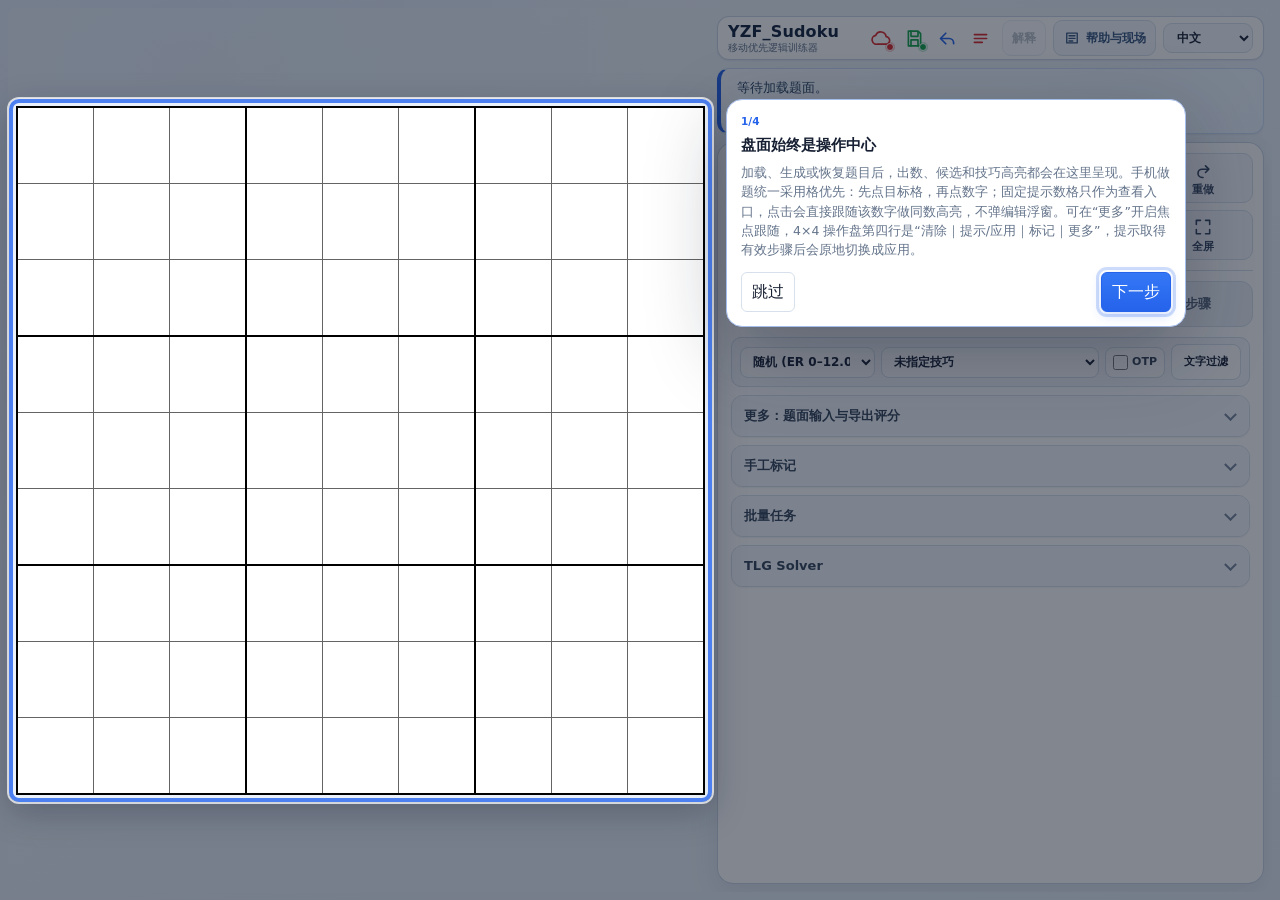
==== index.html @ 254988a4 "Fix bug in multi-fish." ====
<!--
  Copyright (c) 2019-2026 YZF Sudoku and its developers. All rights reserved.
  Contact: 63160007@qq.com. Full notice: COPYRIGHT.md.
  维护说明（简体中文）
  职责：前端页面结构。
  数据流：定义主界面、弹窗和控件 DOM；元素 id 被 app.js 直接引用，重命名必须同步。
  修改时注意：
  - 本文件只应在明确理解数据流后修改；注释描述的是设计意图和维护约束。
  - 重构时须保持既有求解结果、技巧优先级、前后端字段或测试基线不变。
  - 主线程代码要避免长时间同步计算；耗时工作优先留在 Worker/WASM。
  - 涉及移动端指针事件时同时检查鼠标、触摸、长按抑制和浏览器返回行为。
-->
<!DOCTYPE html>
<html lang="zh-CN">
<head>
  <meta charset="UTF-8" />
  <meta name="author" content="YZF Sudoku 及其开发者" />
  <meta name="copyright" content="© 2019–2026 YZF Sudoku 及其开发者。保留所有权利。" />
  <meta name="contact" content="63160007@qq.com" />
  <link rel="license" href="./COPYRIGHT.md" />
  <meta name="viewport" content="width=device-width, initial-scale=1.0, viewport-fit=cover" />
  <meta name="color-scheme" content="light dark" />
  <meta id="themeColorMeta" name="theme-color" content="#eef2f7" />
  <meta name="mobile-web-app-capable" content="yes" />
  <meta name="apple-mobile-web-app-capable" content="yes" />
  <meta name="apple-mobile-web-app-status-bar-style" content="default" />
  <meta name="apple-mobile-web-app-title" content="YZF Sudoku" />
  <script>
    (() => {
      const allowed = new Set(["system", "light", "dark", "contrast"]);
      let appearance = "system";
      try { appearance = localStorage.getItem("yzf_ui_appearance_v1") || "system"; } catch {}
      document.documentElement.dataset.yzfTheme = allowed.has(appearance) ? appearance : "system";
    })();
  </script>
  <link rel="manifest" href="./app.webmanifest" />
  <link rel="icon" type="image/png" sizes="192x192" href="./icons/icon-192.png" />
  <link rel="apple-touch-icon" href="./icons/apple-touch-icon.png" />
  <title>YZF_Sudoku</title>
  <style>
    :root {
      color-scheme: light dark;
      --border: #d9dde3;
      --muted: #687386;
      --panel: #f7f8fa;
      --ink: #1d2430;
      --accent: #1466cc;
      --place: #0b7a4b;
      --delete: #b42318;
    }
    * { box-sizing: border-box; }
    html,
    body {
      width: 100%;
      overflow-x: hidden;
    }
    html {
      min-height: 100%;
      background-color: #eef2f7;
      color-scheme: light dark;
    }
    body {
      min-height: 100vh;
      min-height: 100dvh;
      margin: 0;
      padding: 0;
      color: var(--ink);
      font-family: system-ui, -apple-system, BlinkMacSystemFont, "Segoe UI", sans-serif;
      line-height: 1.5;
      background-color: #eef2f7;
    }
    .app-shell {
      width: 100%;
      max-width: 980px;
      margin: 0 auto;
      padding: 6px;
    }
    .topbar {
      display: flex;
      align-items: center;
      justify-content: flex-end;
      gap: 8px;
      padding: 0 0 4px;
    }
    .topbar label {
      display: inline-flex;
      align-items: center;
      margin: 0;
    }
    .topbar select {
      min-height: 30px;
      margin: 0;
      padding: 4px 9px;
      line-height: 1.2;
      vertical-align: middle;
    }
    .brand {
      display: flex;
      flex-direction: row;
      align-items: center;
      justify-content: flex-end;
      gap: 0;
      min-width: 0;
      margin-right: auto;
    }
    .brand-title {
      font-size: 15px;
      font-weight: 750;
      letter-spacing: 0;
      line-height: 1.1;
      white-space: nowrap;
    }
    .brand-subtitle {
      display: none;
    }

    .app-status-cluster {
      display: inline-flex;
      align-items: center;
      justify-content: flex-end;
      gap: 3px;
      min-width: 0;
      flex: 0 0 auto;
    }
    .app-status-button,
    .app-status-back-control {
      --status-color: #64748b;
      position: relative;
      display: inline-grid;
      place-items: center;
      width: 30px;
      height: 30px;
      min-width: 30px;
      min-height: 30px;
      margin: 0;
      padding: 4px;
      border: 1px solid transparent;
      border-radius: 9px;
      background: transparent;
      color: var(--status-color);
      cursor: pointer;
      touch-action: manipulation;
    }
    .app-status-button:hover,
    .app-status-button:focus-visible,
    .app-status-back-control:hover,
    .app-status-back-control:focus-visible {
      border-color: color-mix(in srgb, var(--status-color) 38%, #cbd5e1);
      background: color-mix(in srgb, var(--status-color) 10%, #fff);
      color: var(--status-color);
      outline: none;
    }
    .app-status-button[hidden] { display: none !important; }
    .app-status-button svg,
    .app-status-back-control svg {
      width: 21px;
      height: 21px;
      fill: none;
      stroke: currentColor;
      stroke-width: 1.9;
      stroke-linecap: round;
      stroke-linejoin: round;
      pointer-events: none;
    }
    .app-status-button[data-tone="ok"], .app-status-back-control[data-tone="ok"] { --status-color: #16a34a; }
    .app-status-button[data-tone="working"], .app-status-back-control[data-tone="working"] { --status-color: #1976d2; }
    .app-status-button[data-tone="warn"], .app-status-back-control[data-tone="warn"] { --status-color: #d97706; }
    .app-status-button[data-tone="error"], .app-status-back-control[data-tone="error"] { --status-color: #dc2626; }
    .app-status-button[data-tone="update"], .app-status-back-control[data-tone="update"] { --status-color: #9333ea; }
    .app-status-button[data-tone="info"], .app-status-back-control[data-tone="info"] { --status-color: #2563eb; }
    .app-status-dot {
      position: absolute;
      right: 1px;
      bottom: 1px;
      width: 8px;
      height: 8px;
      border: 1.5px solid #fff;
      border-radius: 999px;
      background: var(--status-color);
      box-shadow: 0 0 0 1px color-mix(in srgb, var(--status-color) 28%, transparent);
      pointer-events: none;
    }
    .app-status-button[data-tone="working"] .app-status-dot {
      width: 9px;
      height: 9px;
      border: 2px solid color-mix(in srgb, var(--status-color) 24%, #fff);
      border-top-color: var(--status-color);
      background: #fff;
      animation: yzf-status-spin .85s linear infinite;
    }
    .app-status-button[data-state="unsupported"] .app-status-dot,
    .app-status-button[data-state="leaveApp"] .app-status-dot { opacity: .42; }
    .app-status-badge {
      position: absolute;
      right: -2px;
      top: -3px;
      min-width: 14px;
      height: 14px;
      padding: 0 3px;
      display: grid;
      place-items: center;
      border: 1px solid #fff;
      border-radius: 999px;
      background: var(--status-color);
      color: #fff;
      font-size: 8px;
      font-weight: 850;
      line-height: 1;
      pointer-events: none;
    }
    .app-status-badge:empty { display: none; }
    @keyframes yzf-status-spin { to { transform: rotate(360deg); } }
    .app-status-toast {
      position: fixed;
      z-index: 20050;
      left: 50%;
      bottom: max(12px, env(safe-area-inset-bottom));
      max-width: min(92vw, 620px);
      transform: translate(-50%, 14px);
      padding: 9px 13px;
      border: 1px solid color-mix(in srgb, var(--toast-color, #2563eb) 42%, #cbd5e1);
      border-radius: 999px;
      background: rgba(255,255,255,.97);
      color: #1e293b;
      box-shadow: 0 8px 28px rgba(15,23,42,.18);
      font-size: 12px;
      font-weight: 700;
      line-height: 1.3;
      opacity: 0;
      pointer-events: none;
      transition: opacity .16s ease, transform .16s ease;
    }
    .app-status-toast[data-visible="true"] {
      opacity: 1;
      transform: translate(-50%, 0);
    }
    .app-status-toast[data-tone="ok"] { --toast-color: #16a34a; }
    .app-status-toast[data-tone="warn"] { --toast-color: #d97706; }
    .app-status-toast[data-tone="error"] { --toast-color: #dc2626; }
    .app-status-toast[data-tone="update"] { --toast-color: #9333ea; }
    .app-status-toast[data-tone="working"] { --toast-color: #1976d2; }
    .app-status-visually-hidden {
      position: absolute !important;
      width: 1px !important;
      height: 1px !important;
      padding: 0 !important;
      margin: -1px !important;
      overflow: hidden !important;
      clip: rect(0,0,0,0) !important;
      white-space: nowrap !important;
      border: 0 !important;
    }

    .card {
      border: 1px solid var(--border);
      border-radius: 8px;
      background: #fff;
      box-shadow: 0 8px 24px rgba(15, 23, 42, 0.08);
    }
    textarea {
      width: 100%;
      height: 72px;
      padding: 10px;
      border: 1px solid var(--border);
      border-radius: 6px;
      font-family: ui-monospace, SFMono-Regular, Consolas, monospace;
    }
    button {
      margin-right: 8px;
      margin-top: 8px;
      padding: 7px 10px;
      border: 1px solid var(--border);
      border-radius: 6px;
      background: #fff;
      color: var(--ink);
      cursor: pointer;
    }
    button:hover { border-color: var(--accent); color: var(--accent); }
    button.primary {
      border-color: var(--accent);
      background: var(--accent);
      color: #fff;
    }
    button.primary:hover { color: #fff; }
    button.compact {
      min-height: 36px;
      margin: 0;
      padding: 7px 9px;
    }
    select {
      margin-top: 0;
      padding: 7px 10px;
      border: 1px solid var(--border);
      border-radius: 6px;
      background: #fff;
      color: var(--ink);
    }
    pre {
      max-height: 180px;
      margin: 12px 0 0;
      padding: 12px;
      overflow: auto;
      border: 1px solid var(--border);
      border-radius: 6px;
      background: var(--panel);
    }
    .json-treeview {
      margin-top: 12px;
      border: 1px solid var(--border);
      border-radius: 6px;
      background: #fff;
      overflow: auto;
      font-family: ui-monospace, SFMono-Regular, Consolas, monospace;
      font-size: 13px;
      max-height: 620px;
    }
    .json-treeview ul {
      position: relative;
      margin: 0;
      padding-left: 22px;
      list-style: none;
    }
    .json-treeview > ul {
      padding: 6px 0 6px 8px;
    }
    .json-treeview ul ul::before {
      content: "";
      position: absolute;
      top: 0;
      bottom: 8px;
      left: 10px;
      border-left: 1px dotted #aeb7c4;
    }
    .json-treeview li {
      position: relative;
      margin: 0;
      padding: 0;
    }
    .json-treeview li::before {
      content: "";
      position: absolute;
      top: 13px;
      left: -12px;
      width: 12px;
      border-top: 1px dotted #aeb7c4;
    }
    .json-treeview > ul > li::before {
      display: none;
    }
    .tree-row {
      display: inline-flex;
      align-items: center;
      min-width: 100%;
      min-height: 26px;
      padding: 2px 8px 2px 0;
      white-space: nowrap;
      cursor: default;
    }
    .tree-row:hover,
    .tree-row.selected {
      background: #eaf3ff;
      outline: 1px solid #b7d8ff;
      outline-offset: -1px;
    }
    .tree-row.step-difficulty-1 { background: rgb(255, 255, 255); }
    .tree-row.step-difficulty-2 { background: rgb(100, 255, 100); }
    .tree-row.step-difficulty-3 { background: rgb(255, 255, 100); }
    .tree-row.step-difficulty-4 { background: rgb(255, 150, 80); }
    .tree-row.step-difficulty-5 { background: rgb(255, 100, 100); }
    .tree-row.step-row:hover {
      filter: brightness(0.96);
      outline: 1px solid #475569;
      outline-offset: -1px;
    }
    .tree-row.step-row.selected {
      position: relative;
      filter: brightness(0.90) saturate(1.12);
      outline: 3px solid #0f172a;
      outline-offset: -3px;
      box-shadow: inset 6px 0 0 #0f172a, 0 0 0 2px rgba(255,255,255,0.92);
      font-weight: 800;
      z-index: 2;
    }
    .tree-row.branchable-step-row {
      cursor: context-menu;
    }
    .branch-panel {
      margin: 0 0 8px;
      padding: 8px 10px;
      border: 1px solid #bfdbfe;
      border-radius: 8px;
      background: #eff6ff;
      color: #1e3a8a;
      font-size: 13px;
    }
    .branch-panel.hidden {
      display: none;
    }
    .branch-panel-title {
      font-weight: 700;
      margin-bottom: 4px;
    }
    .branch-panel-detail {
      overflow-wrap: anywhere;
      line-height: 1.45;
    }
    .branch-panel-delta {
      margin-top: 4px;
      font-weight: 700;
      line-height: 1.45;
    }
    .branch-panel-delta.better {
      color: #047857;
    }
    .branch-panel-delta.worse {
      color: #b45309;
    }
    .branch-panel-delta.neutral {
      color: #334155;
    }
    .branch-panel-change {
      margin-top: 2px;
      color: #475569;
      line-height: 1.45;
      overflow-wrap: anywhere;
    }
    .branch-panel-actions {
      margin-top: 6px;
      display: flex;
      gap: 6px;
      flex-wrap: wrap;
    }

    .all-steps-filter {
      display: grid;
      grid-template-columns: minmax(140px, 1.4fr) minmax(100px, 1fr) minmax(100px, 1fr) auto auto;
      gap: 6px;
      align-items: center;
      margin: 0 0 8px;
      padding: 8px;
      border: 1px solid var(--border);
      border-radius: 8px;
      background: #f8fafc;
      font-size: 12px;
    }
    .all-steps-filter input,
    .all-steps-filter select {
      width: 100%;
      min-width: 0;
      height: 30px;
      margin: 0;
      padding: 4px 7px;
      font-size: 12px;
    }
    .all-steps-filter label {
      display: inline-flex;
      align-items: center;
      gap: 4px;
      white-space: nowrap;
      color: var(--muted);
      user-select: none;
    }
    .all-steps-filter input[type="checkbox"] {
      width: auto;
      height: auto;
      margin: 0;
      padding: 0;
    }
    .all-steps-filter button {
      height: 30px;
      margin: 0;
      padding: 4px 8px;
      font-size: 12px;
    }
    .all-steps-filter-status {
      grid-column: 1 / -1;
      color: var(--muted);
      overflow-wrap: anywhere;
    }

    @media (max-width: 720px) {
      .all-steps-filter {
        grid-template-columns: 1fr 1fr;
      }
      .all-steps-filter input[type="search"] {
        grid-column: 1 / -1;
      }
    }

    .tree-toggle {
      width: 15px;
      height: 15px;
      margin-right: 4px;
      padding: 0;
      border: 1px solid #8793a3;
      border-radius: 0;
      background: #fff;
      color: #1f2937;
      font: 12px/13px ui-monospace, SFMono-Regular, Consolas, monospace;
      text-align: center;
      cursor: pointer;
      flex: 0 0 15px;
    }
    .tree-toggle.empty {
      border-color: transparent;
      background: transparent;
      cursor: default;
    }
    .tree-key {
      color: #183b69;
      margin-right: 6px;
    }
    .tree-colon {
      color: var(--muted);
      margin-right: 6px;
    }
    .tree-value {
      color: #162033;
    }
    .tree-type {
      color: var(--muted);
      margin-left: 8px;
    }
    .tree-value.string { color: #9a3412; }
    .tree-value.number { color: #075985; }
    .tree-value.boolean { color: #6d28d9; }
    .tree-value.null { color: #7f1d1d; }
    .tree-value.collection { color: #475569; }
    .hidden {
      display: none;
    }
    .ocr-import-actions {
      display: flex;
      flex-wrap: wrap;
      gap: 8px;
      align-items: center;
      margin: 8px 0;
    }
    .ocr-import-actions button,
    .ocr-import-actions select,
    .ocr-file-button {
      display: inline-flex;
      align-items: center;
      justify-content: center;
      min-height: 36px;
      margin: 0;
      padding: 7px 10px;
      border: 1px solid var(--border);
      border-radius: 6px;
      background: #fff;
      color: var(--ink);
      font: inherit;
      font-size: 14px;
      line-height: 1.2;
      vertical-align: middle;
    }
    .ocr-import-actions select {
      min-width: 132px;
      cursor: pointer;
    }
    .ocr-file-button {
      position: relative;
      overflow: hidden;
      cursor: pointer;
      user-select: none;
    }
    .ocr-file-button:hover, .ocr-file-button:focus {
      border-color: var(--accent);
      color: var(--accent);
      outline: none;
    }
    .ocr-toggle-chip {
      display: inline-flex;
      align-items: center;
      justify-content: center;
      gap: 6px;
      min-height: 36px;
      margin: 0;
      padding: 7px 10px;
      border: 1px solid var(--border);
      border-radius: 6px;
      background: #fff;
      color: var(--ink);
      font: inherit;
      font-size: 14px;
      line-height: 1.2;
      cursor: pointer;
      user-select: none;
      vertical-align: middle;
      white-space: nowrap;
    }
    .ocr-toggle-chip:hover,
    .ocr-toggle-chip:focus-within {
      border-color: var(--accent);
      color: var(--accent);
      outline: none;
    }
    .ocr-toggle-chip input {
      margin: 0;
      inline-size: 14px;
      block-size: 14px;
      accent-color: #2563eb;
    }
.ocr-native-file-input {
      position: absolute;
      inset: 0;
      width: 100%;
      height: 100%;
      opacity: 0;
      cursor: pointer;
      pointer-events: auto;
      font-size: 64px;
    }
    .ocr-camera-action {
      display: none;
    }
    @media (pointer: coarse) {
      .ocr-camera-action {
        display: inline-flex;
      }
    }

    .workspace {
      width: 100%;
      max-width: min(100vw, 720px);
      margin: 0 auto;
    }
    .board-wrap {
      width: 100%;
      padding: 6px;
    }
    .board-meta {
      min-height: 20px;
      margin: 0 0 4px;
      color: var(--muted);
      font-size: 14px;
    }
    .board-stage {
      position: relative;
      width: var(--yzf-board-size, min(100%, 700px));
      height: var(--yzf-board-size, min(100%, 700px));
      max-width: 100%;
      margin: 0 auto;
      aspect-ratio: 1 / 1;
      flex: 0 0 auto;
      contain: layout size style paint;
      overflow: visible;
    }
    .sudoku-board {
      display: grid;
      grid-template-columns: repeat(9, minmax(0, 1fr));
      grid-template-rows: repeat(9, minmax(0, 1fr));
      width: 100%;
      max-width: none;
      height: 100%;
      margin: 0;
      aspect-ratio: auto;
      border: 2px solid #111827;
      background: #111827;
      gap: 0;
      position: relative;
      z-index: 2;
    }
    .yzf-underlay {
      position: absolute;
      inset: 0;
      width: 100%;
      height: 100%;
      pointer-events: none;
      overflow: visible;
      z-index: 1;
    }
    .yzf-overlay {
      position: absolute;
      inset: 0;
      width: 100%;
      height: 100%;
      pointer-events: none;
      overflow: visible;
      z-index: 3;
    }
    .yzf-debug-panel {
      margin-top: 8px;
      padding: 8px;
      border: 1px solid var(--border);
      border-radius: 6px;
      background: #fffaf2;
    }

    .tlg-solver-panel {
      margin-top: 8px;
      padding: 8px;
      border: 1px solid var(--border);
      border-radius: 6px;
      background: #f8fbff;
    }
    .tlg-solver-panel summary {
      cursor: pointer;
      font-size: 13px;
      font-weight: 800;
      color: #0f3d7a;
      user-select: none;
    }
    .tlg-solver-grid {
      display: grid;
      grid-template-columns: repeat(2, minmax(0, 1fr));
      gap: 6px 8px;
      margin-top: 8px;
      font-size: 12px;
      color: #274161;
    }
    .tlg-solver-grid label {
      display: flex;
      align-items: center;
      gap: 6px;
      min-width: 0;
    }
    .tlg-solver-grid select,
    .tlg-solver-grid input[type="number"] {
      min-width: 0;
      max-width: 100%;
    }
    .tlg-solver-controls {
      display: flex;
      flex-wrap: wrap;
      gap: 6px;
      margin-top: 8px;
    }
    .tlg-solver-controls button {
      margin: 0;
    }
    .tlg-solver-status {
      min-height: 22px;
      margin-top: 8px;
      padding: 6px 8px;
      border-left: 4px solid #1466cc;
      background: #eff6ff;
      color: #1e3a5f;
      font-size: 12px;
      line-height: 1.4;
      white-space: normal;
      word-break: break-word;
    }
    .tlg-solver-status[data-tone="error"] {
      border-left-color: #b42318;
      background: #fef3f2;
      color: #7a271a;
    }
    .tlg-solver-status[data-tone="ok"] {
      border-left-color: #0b7a4b;
      background: #ecfdf3;
      color: #106548;
    }
    .tlg-solver-solution-panel {
      margin-top: 8px;
      padding: 8px 10px;
      border: 1px solid rgba(11, 122, 75, 0.22);
      border-radius: 6px;
      background: #f7fff9;
      color: #173a2b;
    }
    .tlg-solver-solution-title {
      margin-bottom: 5px;
      color: #0b6b43;
      font-size: 12px;
      font-weight: 800;
    }
    .tlg-solver-solution {
      margin: 0;
      overflow-x: auto;
      color: #172b22;
      font-family: ui-monospace, SFMono-Regular, Menlo, Consolas, monospace;
      font-size: 12px;
      line-height: 1.55;
      white-space: pre-wrap;
      word-break: normal;
    }
    .tlg-solver-state-panel {
      margin-top: 8px;
      padding: 7px 8px;
      border: 1px solid rgba(15, 61, 122, 0.14);
      border-radius: 6px;
      background: #ffffff;
      color: #243b55;
      font-size: 12px;
    }
    .tlg-solver-state-title {
      font-weight: 800;
      margin-bottom: 5px;
      color: #0f3d7a;
    }
    .tlg-solver-state-group {
      margin-top: 5px;
    }
    .tlg-solver-state-group-title {
      font-weight: 700;
      margin-bottom: 3px;
    }
    .tlg-solver-state-items {
      display: flex;
      flex-wrap: wrap;
      gap: 4px;
      margin: 0;
      padding: 0;
      list-style: none;
    }
    .tlg-solver-chip {
      display: inline-flex;
      align-items: center;
      gap: 4px;
      padding: 2px 6px;
      border: 1px solid rgba(20, 102, 204, 0.2);
      border-radius: 999px;
      background: #eff6ff;
      color: #183b63;
      line-height: 1.2;
    }
    .tlg-solver-chip button {
      min-width: 0;
      margin: 0;
      padding: 0 3px;
      border: 0;
      background: transparent;
      color: #7a271a;
      font-weight: 900;
      cursor: pointer;
    }
    .tlg-solver-debug {
      margin-top: 8px;
      border-top: 1px solid rgba(15, 61, 122, 0.12);
      padding-top: 6px;
    }
    .tlg-solver-debug summary {
      font-size: 12px;
      font-weight: 700;
    }
    .tlg-solver-textarea {
      width: 100%;
      min-height: 76px;
      margin-top: 6px;
      resize: vertical;
      font-family: ui-monospace, SFMono-Regular, Menlo, Consolas, monospace;
      font-size: 12px;
    }
    .tlg-solver-json {
      max-height: 160px;
      margin-top: 8px;
      padding: 8px;
      overflow: auto;
      border: 1px solid var(--border);
      border-radius: 6px;
      background: #fff;
      color: #16324f;
      font-size: 12px;
      line-height: 1.35;
      white-space: pre-wrap;
      word-break: break-word;
    }

    .tlg-library-dialog {
      width: min(1040px, calc(100vw - 24px));
      max-width: 1040px;
      max-height: min(88dvh, 820px);
      padding: 0;
      border: 1px solid #9fb5d1;
      border-radius: 12px;
      background: #f8fbff;
      color: #1e3550;
      box-shadow: 0 24px 70px rgba(15, 35, 65, 0.28);
      overflow: hidden;
    }
    .tlg-library-dialog::backdrop {
      background: rgba(15, 23, 42, 0.48);
      backdrop-filter: blur(2px);
    }
    .tlg-library-shell {
      display: grid;
      grid-template-rows: auto auto auto auto auto minmax(0, 1fr) auto;
      max-height: min(88dvh, 820px);
      min-height: min(640px, calc(100dvh - 24px));
    }
    .tlg-library-header {
      display: flex;
      align-items: center;
      justify-content: space-between;
      gap: 12px;
      padding: 10px 12px;
      border-bottom: 1px solid #cbd8e8;
      background: #eaf3ff;
    }
    .tlg-library-header strong {
      font-size: 16px;
      color: #123e73;
    }
    .tlg-library-header button {
      min-width: 36px;
      min-height: 32px;
      margin: 0;
      padding: 4px 10px;
    }
    .tlg-library-toolbar,
    .tlg-library-filebar,
    .tlg-library-sharebar {
      display: flex;
      flex-wrap: wrap;
      align-items: center;
      gap: 6px;
      padding: 8px 10px 0;
    }
    .tlg-library-toolbar button,
    .tlg-library-filebar button,
    .tlg-library-sharebar button {
      min-height: 32px;
      margin: 0;
    }
    .tlg-library-filebar {
      padding-bottom: 8px;
      border-bottom: 1px solid #d7e1ee;
    }
    .tlg-library-filebar label {
      display: inline-flex;
      align-items: center;
      gap: 5px;
      min-width: 0;
      font-size: 12px;
      color: #425b79;
    }
    .tlg-library-filebar select {
      min-width: 140px;
      height: 32px;
      margin: 0;
      padding: 3px 26px 3px 7px;
    }
    .tlg-library-sharebar {
      padding-top: 7px;
      padding-bottom: 7px;
      border-bottom: 1px solid #d7e1ee;
      background: #f4f8fd;
    }
    .tlg-library-share-panel {
      display: grid;
      grid-template-columns: minmax(0, 1fr) minmax(230px, 0.38fr);
      gap: 8px 10px;
      padding: 8px 10px;
      border-bottom: 1px solid #d7e1ee;
      background: #eef5fd;
    }
    .tlg-library-share-panel[hidden] { display: none; }
    .tlg-library-share-panel label {
      display: grid;
      grid-row: 1 / span 2;
      gap: 4px;
      min-width: 0;
      color: #3f5874;
      font-size: 12px;
      font-weight: 750;
    }
    .tlg-library-share-panel textarea {
      width: 100%;
      min-width: 0;
      min-height: 126px;
      margin: 0;
      padding: 8px;
      resize: vertical;
      border: 1px solid #afc2d9;
      border-radius: 7px;
      background: #fff;
      color: #16324f;
      font: 12px/1.42 ui-monospace, SFMono-Regular, Menlo, Consolas, monospace;
      overflow-wrap: anywhere;
    }
    .tlg-library-share-actions {
      display: flex;
      flex-wrap: wrap;
      align-content: start;
      gap: 6px;
    }
    .tlg-library-share-actions button {
      min-height: 32px;
      margin: 0;
    }
    .tlg-library-share-summary {
      min-height: 72px;
      padding: 8px;
      border: 1px solid #d2dfed;
      border-radius: 7px;
      background: #fff;
      color: #405a78;
      font-size: 12px;
      line-height: 1.45;
      white-space: pre-wrap;
      overflow-wrap: anywhere;
    }
    .tlg-library-share-summary[data-tone="error"] {
      border-color: #edb6b1;
      background: #fff5f4;
      color: #8d261d;
    }
    .tlg-library-share-summary[data-tone="ok"] {
      border-color: #b9dec8;
      background: #f3fbf6;
      color: #126344;
    }
    .tlg-library-main {
      display: grid;
      grid-template-columns: minmax(360px, 1.25fr) minmax(280px, 0.75fr);
      gap: 10px;
      min-height: 0;
      padding: 10px;
      overflow: hidden;
    }
    .tlg-library-list-panel,
    .tlg-library-editor {
      min-width: 0;
      min-height: 0;
      border: 1px solid #cbd8e8;
      border-radius: 8px;
      background: #fff;
      overflow: hidden;
    }
    .tlg-library-search-row {
      display: grid;
      grid-template-columns: minmax(0, 1fr) auto;
      align-items: center;
      gap: 8px;
      padding: 8px;
      border-bottom: 1px solid #e0e8f2;
    }
    .tlg-library-search-row input {
      width: 100%;
      min-width: 0;
      height: 34px;
      margin: 0;
    }
    .tlg-library-count {
      color: #5c6f86;
      font-size: 12px;
      font-variant-numeric: tabular-nums;
      white-space: nowrap;
    }
    .tlg-library-table-wrap {
      height: calc(100% - 51px);
      min-height: 240px;
      overflow: auto;
      overscroll-behavior: contain;
    }
    .tlg-library-table {
      width: 100%;
      border-collapse: collapse;
      table-layout: fixed;
      font-size: 12px;
    }
    .tlg-library-table th,
    .tlg-library-table td {
      padding: 6px 7px;
      border-bottom: 1px solid #edf1f6;
      overflow: hidden;
      text-align: left;
      text-overflow: ellipsis;
      white-space: nowrap;
    }
    .tlg-library-table th {
      position: sticky;
      top: 0;
      z-index: 1;
      background: #f1f6fc;
      color: #405a78;
      font-weight: 800;
    }
    .tlg-library-table th:nth-child(1),
    .tlg-library-table td:nth-child(1) { width: 52px; text-align: right; }
    .tlg-library-table th:nth-child(3),
    .tlg-library-table td:nth-child(3) { width: 88px; }
    .tlg-library-table th:nth-child(4),
    .tlg-library-table td:nth-child(4) { width: 104px; }
    .tlg-library-row { cursor: pointer; }
    .tlg-library-row:hover { background: #f4f8fd; }
    .tlg-library-row[aria-selected="true"] {
      background: #e6f1ff;
      box-shadow: inset 3px 0 0 #3478f6;
    }
    .tlg-library-empty {
      padding: 28px 12px;
      color: #718096;
      text-align: center;
    }
    .tlg-library-editor {
      display: grid;
      align-content: start;
      gap: 8px;
      padding: 10px;
      overflow: auto;
    }
    .tlg-library-editor label {
      display: grid;
      gap: 4px;
      min-width: 0;
      color: #3f5874;
      font-size: 12px;
      font-weight: 750;
    }
    .tlg-library-editor input,
    .tlg-library-editor textarea {
      width: 100%;
      min-width: 0;
      margin: 0;
      font: inherit;
      font-weight: 500;
    }
    .tlg-library-editor textarea {
      min-height: 150px;
      resize: vertical;
      line-height: 1.45;
    }
    .tlg-library-summary {
      padding: 8px;
      border: 1px solid #d9e4f1;
      border-radius: 7px;
      background: #f7faff;
      color: #4b617b;
      font-size: 12px;
      line-height: 1.45;
      white-space: pre-wrap;
    }
    .tlg-library-status {
      min-height: 34px;
      padding: 8px 11px;
      border-top: 1px solid #cbd8e8;
      background: #eef5fd;
      color: #294663;
      font-size: 12px;
      line-height: 1.4;
    }
    .tlg-library-status[data-tone="error"] {
      background: #fff1f0;
      color: #8d261d;
    }
    .tlg-library-status[data-tone="ok"] {
      background: #edf9f2;
      color: #126344;
    }
    @media (max-width: 760px) {
      .tlg-library-dialog {
        width: 100vw;
        max-width: none;
        max-height: 100dvh;
        height: 100dvh;
        border: 0;
        border-radius: 0;
      }
      .tlg-library-shell {
        min-height: 100dvh;
        max-height: 100dvh;
      }
      .tlg-library-main {
        grid-template-columns: minmax(0, 1fr);
        grid-template-rows: minmax(250px, 1fr) auto;
        overflow: auto;
      }
      .tlg-library-list-panel { min-height: 300px; }
      .tlg-library-editor textarea { min-height: 100px; }
      .tlg-library-toolbar,
      .tlg-library-filebar,
      .tlg-library-sharebar { gap: 5px; }
      .tlg-library-toolbar button,
      .tlg-library-filebar button,
      .tlg-library-sharebar button { flex: 1 1 auto; }
      .tlg-library-filebar label { flex: 1 1 100%; }
      .tlg-library-filebar select { flex: 1 1 auto; }
      .tlg-library-share-panel { grid-template-columns: minmax(0, 1fr); }
      .tlg-library-share-panel label { grid-row: auto; }
      .tlg-library-share-panel textarea { min-height: 150px; }
    }

    .candidate.tlg-virtual-candidate {
      outline: max(1px, 0.14em) solid #7c3aed;
      outline-offset: max(-3px, -0.22em);
      border-radius: 999px;
      background: color-mix(in srgb, #ede9fe 70%, transparent);
      font-weight: 900;
    }
    .candidate.tlg-aur-corner {
      outline: max(1px, 0.14em) dashed #ea580c;
      outline-offset: max(-2px, -0.18em);
      border-radius: 999px;
      background: color-mix(in srgb, #ffedd5 70%, transparent);
      font-weight: 900;
    }
    .candidate.tlg-aur-corner-secondary {
      outline: max(1px, 0.14em) dashed #2563eb;
      outline-offset: max(-2px, -0.18em);
      border-radius: 999px;
      background: color-mix(in srgb, #dbeafe 70%, transparent);
      font-weight: 900;
    }
    .candidate.tlg-daur-candidate {
      outline: max(1px, 0.14em) dotted #0891b2;
      outline-offset: max(-2px, -0.18em);
      border-radius: 999px;
      background: color-mix(in srgb, #cffafe 72%, transparent);
      font-weight: 900;
    }
    .candidate.tlg-gur-candidate {
      outline: max(2px, 0.18em) double #7c2d12;
      outline-offset: max(-3px, -0.22em);
      border-radius: 999px;
      background: color-mix(in srgb, #fed7aa 72%, transparent);
      font-weight: 900;
    }
    .candidate.tlg-elimination {
      color: #7a0012;
      font-weight: 900;
      z-index: 4;
    }
    .candidate.tlg-elimination::before,
    .candidate.tlg-elimination::after {
      content: "";
      position: absolute;
      top: 50%;
      left: 50%;
      width: 1.42em;
      height: max(2px, 0.16em);
      border-radius: 999px;
      background: #b42318;
      transform-origin: center;
      z-index: 40;
      pointer-events: none;
      filter: drop-shadow(0 1px 0 rgba(255,255,255,0.9))
              drop-shadow(0 -1px 0 rgba(255,255,255,0.9))
              drop-shadow(1px 0 0 rgba(255,255,255,0.9))
              drop-shadow(-1px 0 0 rgba(255,255,255,0.9));
    }
    .candidate.tlg-elimination::before {
      transform: translate(-50%, -50%) rotate(45deg);
    }
    .candidate.tlg-elimination::after {
      transform: translate(-50%, -50%) rotate(-45deg);
    }
    .candidate.tlg-selected-endpoint {
      box-shadow: inset 0 0 0 max(1px, 0.14em) #0ea5e9;
      border-radius: 999px;
    }
    .candidate.tlg-multi-selected {
      border-radius: 999px;
      background: color-mix(in srgb, #fee2e2 78%, transparent);
      box-shadow: inset 0 0 0 max(2px, 0.16em) #dc2626;
      color: #7f1d1d;
      font-weight: 900;
      z-index: 12;
    }
    .tlg-context-menu {
      position: fixed;
      z-index: 10000;
      min-width: 230px;
      max-width: min(300px, calc(100vw - 16px));
      padding: 5px;
      border: 1px solid rgba(15, 23, 42, 0.28);
      border-radius: 7px;
      background: #ffffff;
      box-shadow: 0 12px 32px rgba(15, 23, 42, 0.22);
      color: #172033;
      font-size: 13px;
      user-select: none;
    }
    .tlg-context-header {
      padding: 5px 8px 7px;
      border-bottom: 1px solid rgba(15, 23, 42, 0.12);
      margin-bottom: 4px;
      color: #334155;
      font-weight: 800;
      white-space: nowrap;
      overflow: hidden;
      text-overflow: ellipsis;
    }
    .tlg-context-item {
      display: flex;
      width: 100%;
      min-height: 30px;
      align-items: center;
      justify-content: flex-start;
      margin: 0;
      padding: 5px 9px;
      border: 0;
      border-radius: 4px;
      background: transparent;
      color: inherit;
      font: inherit;
      line-height: 1.25;
      text-align: left;
      cursor: pointer;
      white-space: nowrap;
    }
    .tlg-context-item:hover,
    .tlg-context-item:focus-visible,
    .tlg-context-submenu-wrap:focus-within > .tlg-context-submenu-trigger {
      outline: none;
      background: #eaf2ff;
      color: #0f3d7a;
    }
    .tlg-context-separator {
      height: 1px;
      margin: 4px 3px;
      background: rgba(15, 23, 42, 0.14);
    }
    .tlg-context-submenu-wrap {
      position: relative;
    }
    .tlg-context-submenu-trigger::after {
      content: "›";
      margin-left: auto;
      padding-left: 16px;
      color: #64748b;
      font-size: 18px;
      line-height: 1;
    }
    .tlg-context-submenu {
      display: none;
      position: absolute;
      top: -5px;
      left: calc(100% + 4px);
      min-width: 170px;
      padding: 5px;
      border: 1px solid rgba(15, 23, 42, 0.28);
      border-radius: 7px;
      background: #fff;
      box-shadow: 0 10px 28px rgba(15, 23, 42, 0.2);
    }
    /* Keep the pointer inside the submenu owner while it crosses the visual
       4px gutter. Without this invisible bridge, :hover drops for one frame
       and the nested TLG menu vanishes before the pointer can enter it. */
    .tlg-context-submenu::before {
      content: "";
      position: absolute;
      top: 0;
      bottom: 0;
      left: -6px;
      width: 6px;
    }
    .tlg-context-open-left .tlg-context-submenu::before {
      right: -6px;
      left: auto;
    }
    .tlg-context-submenu-wrap:hover > .tlg-context-submenu,
    .tlg-context-submenu-wrap:focus-within > .tlg-context-submenu,
    .tlg-context-submenu-wrap.tlg-context-submenu-open > .tlg-context-submenu {
      display: block;
    }
    .tlg-context-open-left .tlg-context-submenu {
      right: calc(100% + 4px);
      left: auto;
    }
    .candidate.tlg-house-membership {
      isolation: isolate;
      font-weight: 900;
    }
    .candidate.tlg-house-membership > .tlg-house-overlay {
      position: absolute;
      top: 50%;
      left: 50%;
      width: 1.62em;
      height: 1.62em;
      overflow: visible;
      pointer-events: none;
      transform: translate(-50%, calc(-50% - 1.5cqw));
      z-index: -1;
    }
    .candidate.tlg-truth-candidate {
      /* Kept as a no-op compatibility selector for cached markup. V563 uses
         the SVG house-membership overlay instead of a single blue outline. */
      font-weight: 900;
    }
    /* Cell Links remain cell-level objects. V574 changed only row/column/box
       Link rendering to candidate-level overlays; it must not suppress this fill. */
    .sudoku-cell.tlg-cell-link {
      background-image: linear-gradient(rgba(14, 165, 233, 0.24), rgba(14, 165, 233, 0.24)) !important;
    }
    .sudoku-cell.tlg-cell-truth::after {
      content: "";
      position: absolute;
      inset: max(2px, 0.12em);
      border: max(2px, 0.16em) solid rgba(20, 102, 204, 0.62);
      border-radius: max(2px, 0.12em);
      pointer-events: none;
      z-index: 8;
    }
.yzf-debug-title {
      font-size: 13px;
      font-weight: 700;
      color: #8a3b12;
    }
.yzf-debug-controls {
      display: flex;
      flex-wrap: wrap;
      gap: 6px;
      margin-top: 6px;
    }
.yzf-debug-controls select,
    .yzf-debug-controls button {
      margin: 0;
    }
.yzf-debug-status {
      min-height: 22px;
      margin-top: 8px;
      padding: 6px 8px;
      border-left: 4px solid #d97706;
      background: #fff7ed;
      color: #7c2d12;
      font-size: 13px;
      line-height: 1.4;
      white-space: normal;
      word-break: break-word;
    }
    .yzf-debug-note {
      margin-top: 6px;
      font-size: 12px;
      font-weight: 600;
      color: #9a3412;
    }
.yzf-debug-legend {
      margin-top: 8px;
      border-top: 1px solid rgba(154, 52, 18, 0.15);
      padding-top: 6px;
    }
    .yzf-debug-legend summary {
      cursor: pointer;
      font-size: 12px;
      font-weight: 700;
      color: #7c2d12;
      user-select: none;
    }
    .yzf-debug-legend-grid {
      display: grid;
      grid-template-columns: repeat(2, minmax(0, 1fr));
      gap: 6px 10px;
      margin-top: 8px;
      font-size: 11px;
      color: #5b2a12;
    }
    .yzf-legend-item {
      display: flex;
      align-items: center;
      gap: 6px;
      min-width: 0;
    }
    .yzf-legend-chip {
      flex: 0 0 auto;
      display: inline-flex;
      align-items: center;
      justify-content: center;
    }
    .yzf-legend-chip.node {
      width: 10px;
      height: 10px;
      border-radius: 999px;
      border: 1.5px solid #0f172a;
    }
    .yzf-legend-chip.node.on {
      background: #16a34a;
    }
    .yzf-legend-chip.node.off {
      background: #f59e0b;
    }
    .yzf-legend-chip.group-sector {
      min-width: 24px;
      height: 18px;
      padding: 0 4px;
      border-radius: 999px;
      border: 1px solid rgba(124, 58, 237, 0.45);
      background: rgba(14, 116, 144, 0.07);
      color: #6d28d9;
      font-size: 10px;
      font-weight: 700;
    }
    .yzf-legend-chip.edge {
      position: relative;
      width: 26px;
      height: 0;
      border-top: 2px solid #1f2937;
      opacity: 0.75;
    }
    .yzf-legend-chip.edge.weak {
      border-top-style: dashed;
      opacity: 0.6;
    }
    .yzf-legend-chip.edge.group {
      height: 18px;
      border-top-color: #7c3aed;
      color: #7c3aed;
      font-size: 10px;
      font-weight: 700;
      line-height: 1;
    }
    .yzf-legend-chip.candidate {
      color: #b42318;
      font-size: 14px;
      font-weight: 800;
      line-height: 1;
    }
    @media (max-width: 760px) {
      .yzf-debug-legend-grid {
        grid-template-columns: 1fr;
      }
    }
    .yzf-overlay-sector {
      stroke-width: 2;
    }
    .yzf-overlay-sector.grouped {
      fill: rgba(14, 116, 144, 0.07);
      stroke: rgba(14, 116, 144, 0.5);
    }
    .yzf-overlay-sector.start {
      fill: rgba(22, 101, 52, 0.09);
      stroke: rgba(22, 101, 52, 0.58);
    }
    .yzf-overlay-sector.end {
      fill: rgba(147, 51, 234, 0.08);
      stroke: rgba(147, 51, 234, 0.58);
    }
    .yzf-overlay-edge {
      fill: none;
      stroke: #ef4444;
      stroke-width: 2.2;
      stroke-linecap: round;
      stroke-linejoin: round;
      opacity: 0.95;
    }
    .yzf-overlay-edge.weak {
      stroke: #ef4444;
      stroke-dasharray: 6 5;
      stroke-width: 1.95;
      opacity: 0.92;
    }
    .yzf-overlay-edge.group {
      stroke: #ef4444;
      opacity: 0.95;
    }
    .yzf-overlay-edge.blossom-main {
      stroke: #16a34a;
    }
    .yzf-overlay-edge.blossom-branch,
    .yzf-overlay-edge.braid-main {
      stroke: #ef4444;
    }
    .yzf-overlay-edge.braid-branch {
      stroke: #2563eb;
    }
    .yzf-overlay-edge.blossom-main.weak,
    .yzf-overlay-edge.blossom-branch.weak,
    .yzf-overlay-edge.braid-main.weak,
    .yzf-overlay-edge.braid-branch.weak {
      stroke-dasharray: 7 5;
      stroke-width: 2.05;
      opacity: 0.92;
    }
    .yzf-overlay-edge.blossom-main.strong,
    .yzf-overlay-edge.blossom-branch.strong,
    .yzf-overlay-edge.braid-main.strong,
    .yzf-overlay-edge.braid-branch.strong {
      stroke-dasharray: none;
      stroke-width: 2.25;
      opacity: 0.95;
    }
    .yzf-overlay-edge.af {
      stroke: #ef4444;
      opacity: 0.95;
    }
    .yzf-overlay-edge.manual-construction {
      stroke: #f97316;
      stroke-width: 2.35;
      opacity: 0.96;
    }
    .yzf-overlay-edge.manual-construction.weak {
      stroke: #f97316;
      stroke-dasharray: 7 5;
      stroke-width: 2.08;
      opacity: 0.92;
    }
    .yzf-overlay-edge-label {
      fill: #b91c1c;
      font-size: 11px;
      font-weight: 700;
      text-anchor: middle;
      paint-order: stroke;
      stroke: rgba(255, 255, 255, 0.92);
      stroke-width: 3px;
    }
    .yzf-overlay-node {
      opacity: 0.98;
    }
    .yzf-overlay-node.start,
    .yzf-overlay-node.single.start,
    .yzf-overlay-node.group.start {
      fill: rgba(255, 214, 74, 0.8);
    }
    .yzf-overlay-node.single.on {
      fill: rgba(48, 212, 95, 0.5);
    }
    .yzf-overlay-node.single.off {
      fill: rgba(127, 199, 255, 0.82);
    }
    .yzf-overlay-node.group.on {
      fill: rgba(48, 212, 95, 0.42);
    }
    .yzf-overlay-node.group.off {
      fill: rgba(127, 199, 255, 0.74);
    }
    .yzf-overlay-node-label {
      fill: #0f172a;
      font-size: 10px;
      font-weight: 700;
      text-anchor: middle;
      paint-order: stroke;
      stroke: rgba(255, 255, 255, 0.92);
      stroke-width: 3px;
    }
    .yzf-overlay-candidate-mark {
      stroke: #b42318;
      stroke-width: 2;
      stroke-linecap: round;
      opacity: 0.88;
    }
    .yzf-overlay-candidate-mark.formal {
      stroke: #8b1e3f;
      stroke-width: 2.2;
      opacity: 0.94;
    }
    .yzf-overlay-candidate-label {
      fill: #7a0012;
      font-size: 10px;
      font-weight: 700;
      text-anchor: start;
      paint-order: stroke;
      stroke: rgba(255, 255, 255, 0.92);
      stroke-width: 3px;
    }
    .yzf-overlay-candidate-label.formal {
      fill: #5b0f2c;
    }
    .yzf-overlay-banner {
      fill: rgba(255, 247, 237, 0.96);
      stroke: rgba(217, 119, 6, 0.75);
      stroke-width: 1.5;
    }
    .yzf-overlay-banner-text {
      fill: #9a3412;
      font-size: 15px;
      font-weight: 700;
      text-anchor: middle;
    }
    .sudoku-cell {
      position: relative;
      display: grid;
      place-items: center;
      min-width: 0;
      min-height: 0;
      border: 1px solid #9ca3af;
      background: #fff;
      overflow: hidden;
      container-type: inline-size;
    }
    .sudoku-cell.box-left { border-left-color: #111827; border-left-width: 2px; }
    .sudoku-cell.box-top { border-top-color: #111827; border-top-width: 2px; }
    .sudoku-cell.box-right { border-right-color: #111827; border-right-width: 2px; }
    .sudoku-cell.box-bottom { border-bottom-color: #111827; border-bottom-width: 2px; }
    .sudoku-cell.hint-structure { background: #fff; }
    .sudoku-cell.hint-place { background: #e8f8ef; }
    .sudoku-cell.hint-eliminate { background: #fff; }
    .sudoku-cell.solver-cell-bkclr {
      background: var(--solver-cell-bg, #eef5ff) !important;
    }
    .sudoku-cell.solver-cell-bkclr-1 { background: #86E8D0 !important; }
    .sudoku-cell.solver-cell-bkclr-2 { background: #7FBBFF !important; }
    .sudoku-cell.solver-cell-bkclr-3 { background: #D8B2FF !important; }
    .sudoku-cell.solver-cell-bkclr-4 { background: #FFC059 !important; }
    .sudoku-cell.solver-cell-bkclr-5 { background: #B1A5F3 !important; }
    .sudoku-cell.solver-cell-bkclr-6 { background: #F7A5A7 !important; }
    .sudoku-cell.solver-cell-bkclr-7,
    .sudoku-cell.solver-cell-bkclr-8 { background: #86F280 !important; }
    .sudoku-cell.solver-cell-bkclr-9 { background: #FFFF00 !important; }
    .sudoku-cell.solver-cell-bkclr-10 { background: #FFA500 !important; }
    .sudoku-cell.solver-cell-bkclr-11 { background: #FF7684 !important; }
    .sudoku-cell.solver-cell-bkclr-12 { background: #EB0000 !important; }
    .sudoku-cell.solver-cell-role-fill {
      background: var(--solver-cell-role-bg, #eef5ff) !important;
    }
    .sudoku-cell.hint-peer { background: #f8fafc; }
    .cell-value {
      font-family: Tahoma, Arial, sans-serif;
      font-size: var(--yzf-value-font-size, clamp(22px, 60cqw, 42px));
      font-weight: 400;
      line-height: 1;
    }
    .cell-value.given { color: #000; }
    .cell-value.solved { color: #00f; }
    .cell-value.suggested { color: var(--place); }
    .cell-value.focus {
      position: relative;
      color: #053b18;
      font-weight: 800;
      z-index: 0;
    }
    .cell-value.focus::before {
      content: "";
      position: absolute;
      inset: 50%;
      width: 1.35em;
      height: 1.35em;
      border-radius: 999px;
      transform: translate(-50%, -50%);
      background: #30d45f;
      z-index: -1;
    }
    .candidate-grid {
      display: grid;
      grid-template-columns: repeat(3, 1fr);
      grid-template-rows: repeat(3, 1fr);
      width: 100%;
      height: 100%;
      padding: var(--yzf-candidate-grid-padding, 3px);
      color: #464646;
      font-family: Tahoma, Arial, sans-serif;
      font-size: var(--yzf-candidate-font-size, clamp(8px, 30cqw, 14px));
      font-weight: 400;
      line-height: 1;
      text-align: center;
    }
    .candidate {
      position: relative;
      display: grid;
      place-items: center;
      min-width: 0;
      min-height: 0;
      width: 100%;
      height: 100%;
      z-index: 0;
    }
    /* The normal 3x3 pencilmark grid remains untouched. TLG preserves the
       familiar top/middle/bottom and left/centre/right candidate zones, while
       skewing three evenly spaced tracks inside each zone so all digits own a
       unique x/y pair and adjacent Truth/Link channels remain separated. */
    .board-stage.tlg-diagram-layout .candidate-grid {
      position: relative;
      display: block;
      padding: 0;
    }
    .board-stage.tlg-diagram-layout .candidate {
      position: absolute;
      left: var(--tlg-candidate-x, 50%);
      top: var(--tlg-candidate-y, 50%);
      width: 26%;
      height: 26%;
      transform: translate(-50%, -50%);
      touch-action: manipulation;
    }
    .board-stage.tlg-diagram-layout .candidate.tlg-diagram-covered {
      color: transparent !important;
      opacity: 1;
      text-shadow: none !important;
    }
    .board-stage.tlg-diagram-layout .candidate.tlg-elimination::before,
    .board-stage.tlg-diagram-layout .candidate.tlg-elimination::after {
      display: none;
    }
    .candidate.bkclr::before,
    .candidate.link::before,
    .candidate.als::before,
    .candidate.ahs::before,
    .candidate.aux::before,
    .candidate.rcc::before,
    .candidate.focus::before,
    .candidate.remove::before,
    .candidate.chain-remove::before,
    .candidate.chain-start::before,
    .candidate.chain-on::before,
    .candidate.chain-off::before,
    .candidate.chain-af-aux::before,
    .candidate.chain-ur-body::before,
    .candidate.manual-chain-start::before,
    .candidate.manual-chain-pending::before,
    .candidate.manual-chain-on::before,
    .candidate.manual-chain-off::before,
    .candidate.chain-als-1::before,
    .candidate.chain-als-2::before,
    .candidate.chain-als-3::before,
    .candidate.chain-als-4::before,
    .candidate.chain-als-5::before {
      content: "";
      position: absolute;
      inset: 50%;
      width: 1.45em;
      height: 1.45em;
      border-radius: 999px;
      transform: translate(-50%, calc(-50% - 1.5cqw));
      z-index: -1;
    }

    .candidate.bkclr {
      color: var(--bkclr-text, #111827);
      font-weight: 800;
      text-decoration: none;
    }
    .candidate.bkclr::before {
      background: var(--bkclr-bg, #30d45f);
    }

    .candidate.bkclr-1::before { background: #3FDA65 !important; }
    .candidate.bkclr-2::before { background: #7FBBFF !important; }
    .candidate.bkclr-3::before { background: #D8B2FF !important; }
    .candidate.bkclr-4::before { background: #C5E88E !important; }
    .candidate.bkclr-5::before { background: #FFCBCB !important; }
    .candidate.bkclr-6::before { background: #B2DFDF !important; }
    .candidate.bkclr-7::before { background: #FCDCA5 !important; }
    .candidate.bkclr-8::before { background: #F7A5A7 !important; }
    .candidate.bkclr-9::before { background: #FFFF00 !important; }
    .candidate.bkclr-10::before { background: #FFA500 !important; }
    .candidate.bkclr-11::before { background: #FF7684 !important; }
    .candidate.bkclr-12::before { background: #EB0000 !important; }
    /* V432: 13/14 are AF / EdoFin outline-only markers, not normal bkclr fills. */
    .candidate.bkclr-13::before,
    .candidate.bkclr-14::before { background: transparent !important; }
    .candidate.remove {
      color: #7a0012;
      font-weight: 800;
      text-decoration: none;
    }
    .candidate.remove::before {
      background: #ff6b7f;
    }
    .candidate.chain-remove,
    .candidate.chain-remove.chain-on,
    .candidate.chain-remove.chain-off,
    .candidate.chain-remove.chain-start {
      color: #7a0012;
      font-weight: 800;
      text-decoration: none;
    }
    .candidate.chain-remove::before {
      width: 30cqw;
      height: 30cqw;
      background: #ff6b7f;
    }
    .candidate.focus {
      color: #053b18;
      font-weight: 800;
    }
    .candidate.focus::before {
      background: #30d45f;
    }
    .candidate.link {
      color: #043c6f;
      font-weight: 800;
    }
    .candidate.bkclr::before,
    .candidate.link::before,
    .candidate.ahs::before {
      background: #7fc7ff;
    }
    .candidate.als {
      color: #4a1d6f;
      font-weight: 800;
    }
    .candidate.ahs {
      color: #043c6f;
      font-weight: 800;
    }
    .candidate.als::before {
      background: #d7a7ff;
    }
    .candidate.rcc {
      color: #4a1d6f;
      font-weight: 800;
    }
    .candidate.rcc::before {
      background: #d7a7ff;
    }
    .candidate.aux {
      color: #7a0012;
      font-weight: 800;
    }
    .candidate.aux::before {
      background: #ffc8cf;
    }
    .candidate.chain-af-aux {
      color: #7a0012;
      font-weight: 800;
      z-index: 1;
    }
    /* V432: AF / EdoFin uses an outline-only ellipse.  Do not use ::before for
       the visible AF shape because the shared candidate ::before layer sits
       behind the digit/background.  The visible border is drawn on ::after. */
    .candidate.chain-af-aux::before {
      background: transparent !important;
      box-shadow: none !important;
    }
    .candidate.chain-af-aux::after {
      content: "";
      position: absolute;
      inset: 50%;
      width: 30cqw;
      height: 30cqw;
      border: 2px solid rgba(239, 68, 68, 0.86);
      border-radius: 999px;
      background: transparent !important;
      box-shadow: none !important;
      transform: translate(-50%, calc(-50% - 1.5cqw));
      pointer-events: none;
      z-index: 3;
    }
    /* color=13: horizontal AF / EdoFin ellipse, covering row direction. */
    .candidate.chain-af-aux.chain-af-aux-cover-row::after {
      width: 42cqw;
      height: 24cqw;
    }
    /* color=14: vertical AF / EdoFin ellipse, covering column direction. */
    .candidate.chain-af-aux.chain-af-aux-cover-col::after {
      width: 24cqw;
      height: 42cqw;
    }
    .candidate.chain-af-aux.chain-af-aux-cover-row.chain-af-aux-cover-col::after {
      width: 42cqw;
      height: 42cqw;
    }
    .candidate.chain-ur-body {
      color: #4a1d6f;
      font-weight: 800;
    }
    .candidate.chain-ur-body::before {
      width: 32cqw;
      height: 32cqw;
      background: rgba(216, 180, 254, 0.72);
      box-shadow: 0 0 0 1.5px rgba(126, 34, 206, 0.5);
    }
    .candidate.chain-als-1,
    .candidate.chain-als-2,
    .candidate.chain-als-3,
    .candidate.chain-als-4,
    .candidate.chain-als-5 {
      color: #173018;
      font-weight: 800;
    }
    .candidate.chain-als-1::before,
    .candidate.chain-als-2::before,
    .candidate.chain-als-3::before,
    .candidate.chain-als-4::before,
    .candidate.chain-als-5::before {
      width: 30cqw;
      height: 30cqw;
    }
    .candidate.chain-als-1::before { background: #c5e88e; }
    .candidate.chain-als-2::before { background: #ffcbcb; }
    .candidate.chain-als-3::before { background: #b2dfdf; }
    .candidate.chain-als-4::before { background: #fcdca5; }
    .candidate.chain-als-5::before { background: #f7a5a7; }
    .candidate.chain-start {
      color: #7c4a00;
      font-weight: 800;
    }
    .candidate.chain-start::before {
      width: 30cqw;
      height: 30cqw;
      background: #ffd64a;
    }
    .candidate.chain-on {
      color: #053b18;
      font-weight: 800;
    }
    .candidate.chain-on::before {
      width: 30cqw;
      height: 30cqw;
      background: #30d45f;
    }
    .candidate.chain-off {
      color: #043c6f;
      font-weight: 800;
    }
    .candidate.chain-off::before {
      width: 30cqw;
      height: 30cqw;
      background: #7fc7ff;
    }
    .candidate.manual-chain-start {
      color: #7c4a00;
      font-weight: 850;
    }
    .candidate.manual-chain-start::before {
      width: 30cqw;
      height: 30cqw;
      background: #ffd64a;
      box-shadow: 0 0 0 1.5px rgba(220, 38, 38, 0.38);
    }
    .candidate.manual-chain-pending {
      color: #8a2600;
      font-weight: 900;
    }
    .candidate.manual-chain-pending::before {
      width: 34cqw;
      height: 34cqw;
      background: #ffd64a;
      box-shadow:
        0 0 0 2px rgba(220, 38, 38, 0.72),
        0 0 0 5px rgba(248, 113, 113, 0.25);
      animation: manual-chain-pending-pulse 1.05s ease-in-out infinite;
    }
    @keyframes manual-chain-pending-pulse {
      0%, 100% { transform: translate(-50%, calc(-50% - 1.5cqw)) scale(1); opacity: 0.92; }
      50% { transform: translate(-50%, calc(-50% - 1.5cqw)) scale(1.14); opacity: 0.72; }
    }
    .candidate.manual-chain-on {
      color: #053b18;
      font-weight: 850;
    }
    .candidate.manual-chain-on::before {
      width: 30cqw;
      height: 30cqw;
      background: #30d45f;
      box-shadow: 0 0 0 1.5px rgba(220, 38, 38, 0.28);
    }
    .candidate.manual-chain-off {
      color: #043c6f;
      font-weight: 850;
    }
    .candidate.manual-chain-off::before {
      width: 30cqw;
      height: 30cqw;
      background: #7fc7ff;
      box-shadow: 0 0 0 1.5px rgba(220, 38, 38, 0.28);
    }

    .candidate.manual-chain-start,
    .candidate.manual-chain-pending,
    .candidate.manual-chain-on,
    .candidate.manual-chain-off {
      position: relative;
      z-index: 6;
      text-shadow: 0 1px 0 rgba(255,255,255,0.9), 0 -1px 0 rgba(255,255,255,0.9), 1px 0 0 rgba(255,255,255,0.9), -1px 0 0 rgba(255,255,255,0.9);
    }
    .candidate.manual-chain-pending {
      outline: max(1px, 0.12em) solid rgba(220, 38, 38, 0.9);
      outline-offset: max(-2px, -0.16em);
      border-radius: 999px;
    }

    .sudoku-cell.manual-cell-color {
      background: color-mix(in srgb, var(--manual-cell-bg, #fff8a6) 46%, #fff) !important;
    }
    .candidate.manual-mark-color {
      color: var(--manual-cand-text, #111827);
      font-weight: 850;
      background: color-mix(in srgb, var(--manual-cand-bg, #c5e88e) 70%, transparent);
      border-radius: 999px;
    }
    .candidate.manual-circle {
      color: var(--manual-circle-text, #0f172a);
      font-weight: 850;
      outline: max(1px, 0.13em) solid var(--manual-circle-color, #2563eb);
      outline-offset: max(-3px, -0.23em);
      border-radius: 999px;
    }
    .candidate.manual-block-node {
      color: #0f172a;
      font-weight: 850;
      outline: max(1px, 0.14em) dashed var(--manual-block-color, #f97316);
      outline-offset: max(-2px, -0.18em);
      border-radius: 999px;
    }
    .candidate.manual-pre-elim,
    .candidate.manual-elim {
      color: #7a0012;
      font-weight: 900;
    }
    .candidate.manual-pre-elim::before,
    .candidate.manual-pre-elim::after,
    .candidate.manual-elim::before,
    .candidate.manual-elim::after {
      content: "";
      position: absolute;
      top: 50%;
      left: 50%;
      width: 1.42em;
      height: max(2px, 0.16em);
      display: block;
      border-radius: 999px;
      transform-origin: center;
      z-index: 35;
      pointer-events: none;
      filter: drop-shadow(0 1px 0 rgba(255,255,255,0.9))
              drop-shadow(0 -1px 0 rgba(255,255,255,0.9))
              drop-shadow(1px 0 0 rgba(255,255,255,0.9))
              drop-shadow(-1px 0 0 rgba(255,255,255,0.9));
    }
    /* Form4-style deletion mark:
       pre-elimination only = green full X;
       elimination only     = red full X;
       both marks           = green top-left -> bottom-right + red top-right -> bottom-left. */
    .candidate.manual-pre-elim:not(.manual-elim)::before,
    .candidate.manual-pre-elim:not(.manual-elim)::after {
      background: #0f7a3b;
    }
    .candidate.manual-elim:not(.manual-pre-elim)::before,
    .candidate.manual-elim:not(.manual-pre-elim)::after {
      background: #b42318;
    }
    .candidate.manual-pre-elim:not(.manual-elim)::before,
    .candidate.manual-elim:not(.manual-pre-elim)::before,
    .candidate.manual-pre-elim.manual-elim::before {
      transform: translate(-50%, -50%) rotate(45deg);
    }
    .candidate.manual-pre-elim:not(.manual-elim)::after,
    .candidate.manual-elim:not(.manual-pre-elim)::after,
    .candidate.manual-pre-elim.manual-elim::after {
      transform: translate(-50%, -50%) rotate(-45deg);
    }
    .candidate.manual-pre-elim.manual-elim::before {
      background: #0f7a3b;
    }
    .candidate.manual-pre-elim.manual-elim::after {
      background: #b42318;
    }
    .manual-mark-overlay {
      position: absolute;
      inset: 0;
      width: 100%;
      height: 100%;
      pointer-events: none;
      overflow: visible;
      z-index: 30;
    }
    .manual-mark-edge {
      fill: none;
      stroke: #dc2626;
      stroke-width: 3.6;
      stroke-linecap: round;
      stroke-linejoin: round;
      opacity: 0.96;
      filter: drop-shadow(0 1px 1px rgba(255,255,255,0.85));
    }
    .manual-mark-edge.weak { stroke-dasharray: 8 6; opacity: 0.94; }
    .manual-mark-edge.construction { stroke: #dc2626; }
    .manual-mark-arrow-head { fill: #dc2626; }
    .manual-mark-endpoint {
      fill: #fff;
      stroke: #dc2626;
      stroke-width: 2.1;
      opacity: 0.98;
    }
    .manual-block-mark {
      fill-opacity: 0.14;
      stroke-opacity: 0.82;
      stroke-width: 2.8;
      stroke-linejoin: round;
      stroke-linecap: round;
      pointer-events: none;
      filter: drop-shadow(0 1px 0 rgba(255,255,255,0.78));
    }
    .manual-block-mark.draft {
      fill-opacity: 0.10;
      stroke-dasharray: 7 5;
    }
    .manual-block-mark.capsule {
      fill: none;
      stroke-width: 22;
      stroke-opacity: 0.22;
    }
    .manual-mini-region {
      fill: none;
      stroke-width: 24;
      stroke-linecap: round;
      stroke-opacity: 0.24;
      pointer-events: none;
      filter: drop-shadow(0 1px 0 rgba(255,255,255,0.78));
    }
    .manual-marks-panel {
      margin-top: 6px;
      padding: 6px;
      border: 1px solid var(--border);
      border-radius: 8px;
      background: #f8fafc;
    }
    .manual-marks-panel summary {
      display: flex;
      align-items: center;
      justify-content: space-between;
      gap: 8px;
      color: #1e3a8a;
      font-size: 13px;
      font-weight: 750;
    }
    .manual-marks-grid {
      display: grid;
      grid-template-columns: repeat(2, minmax(0, 1fr));
      gap: 6px;
      margin-top: 8px;
    }
    .manual-marks-grid label {
      display: grid;
      gap: 3px;
      min-width: 0;
      color: var(--muted);
      font-size: 12px;
    }
    .manual-marks-grid select {
      width: 100%;
      min-width: 0;
      height: 32px;
      padding: 4px 7px;
      font-size: 13px;
    }
    .manual-mark-actions,
    .manual-mark-buttons {
      display: grid;
      grid-template-columns: repeat(2, minmax(0, 1fr));
      gap: 6px;
      margin-top: 8px;
    }
    .manual-mark-actions button,
    .manual-mark-buttons button {
      width: 100%;
      margin: 0;
      min-width: 0;
    }
    .manual-mark-cleaning {
      display: flex;
      align-items: center;
      gap: 6px;
      min-height: 32px;
      padding: 4px 2px;
      font-size: 12px;
      color: var(--text);
      user-select: none;
    }
    .manual-mark-cleaning input {
      width: 16px;
      height: 16px;
      margin: 0;
    }
    .manual-mark-actions button.active {
      border-color: var(--accent);
      background: #dbeafe;
      color: #0f3f8f;
      font-weight: 750;
    }
    .manual-mark-color-row {
      display: grid;
      grid-template-columns: auto 34px minmax(0, 1fr);
      align-items: center;
      gap: 6px;
      margin-top: 8px;
      color: var(--muted);
      font-size: 12px;
    }
    .manual-mark-color-row input[type="color"] {
      width: 34px;
      height: 28px;
      padding: 1px;
      border: 1px solid var(--border);
      border-radius: 999px;
      background: #fff;
    }
    .manual-mark-color-row button {
      width: 100%;
      margin: 0;
      min-width: 0;
      height: 28px;
      padding: 3px 6px;
      font-size: 12px;
    }
    .manual-mark-swatches {
      display: grid;
      grid-template-columns: repeat(auto-fill, minmax(38px, 1fr));
      gap: 6px;
      align-items: center;
      margin-top: 8px;
    }
    .manual-mark-swatch {
      position: relative;
      width: 100%;
      min-width: 38px;
      height: 38px;
      min-height: 38px;
      margin: 0;
      padding: 0;
      border-radius: 12px;
      border: 1px solid transparent;
      background: transparent;
      box-shadow: none;
      touch-action: manipulation;
    }
    .manual-mark-swatch::after {
      content: "";
      position: absolute;
      left: 50%;
      top: 50%;
      width: 28px;
      height: 28px;
      transform: translate(-50%, -50%);
      border-radius: 50%;
      border: 1px solid rgba(15, 23, 42, 0.28);
      background: var(--swatch-bg, #fff);
      box-shadow: inset 0 0 0 1px rgba(255,255,255,0.45);
    }
    .manual-mark-swatch.active {
      border-color: rgba(37, 99, 235, 0.55);
      background: rgba(219, 234, 254, 0.82);
      outline: none;
    }
    .manual-mark-swatch.active::after {
      width: 30px;
      height: 30px;
      box-shadow: inset 0 0 0 1px rgba(255,255,255,0.45), 0 0 0 2px #111827;
    }
    .manual-mark-status {
      min-height: 18px;
      margin-top: 6px;
      color: var(--muted);
      font-size: 12px;
      line-height: 1.35;
      overflow-wrap: anywhere;
    }


    body.manual-marks-focus .global-actions,
    body.manual-marks-focus .tab-list,
    body.manual-marks-focus #tabControls > :not(#numpad):not(#manualMarksPanel) {
      display: none !important;
    }
    body.manual-marks-focus .tab-shell {
      overflow: auto;
    }
    body.manual-marks-focus #tabControls {
      display: flex;
      flex-direction: column;
      gap: 8px;
      min-height: 0;
      overflow: auto;
      overscroll-behavior: contain;
      padding-top: 0;
    }
    body.manual-marks-focus #manualMarksPanel {
      order: 2;
      margin-top: 0;
    }
    body.manual-marks-focus #numpad {
      order: 1;
      margin-bottom: 0;
    }
    body.manual-marks-focus #manualMarksPanel > summary {
      cursor: default;
    }

    .hint-panel {
      min-height: 30px;
      margin-top: 6px;
      padding: 6px 8px;
      border-left: 4px solid var(--accent);
      background: var(--panel);
      color: #263348;
      font-size: 14px;
    }
    .tab-shell {
      display: flex;
      flex-direction: column;
      min-height: 0;
      margin-top: 6px;
      border-top: 1px solid var(--border);
    }
    .tab-list {
      display: grid;
      flex: 0 0 auto;
      grid-template-columns: repeat(4, minmax(0, 1fr));
      gap: 4px;
      padding-top: 6px;
    }
    .tab-button {
      min-height: 34px;
      margin: 0;
      padding: 6px 8px;
      border-radius: 6px 6px 0 0;
      font-size: 14px;
      font-weight: 650;
    }
    .tab-button.active {
      border-color: var(--accent);
      background: #dbeafe;
      color: #0f3f8f;
    }
    .tab-panel {
      min-height: 0;
      padding-top: 6px;
    }
    #tabTechniques {
      max-height: clamp(180px, calc(100dvh - 430px), 560px);
      overflow: auto;
      overscroll-behavior: contain;
    }
    .tab-panel[hidden] {
      display: none;
    }
    .global-actions {
      display: grid;
      grid-template-columns: repeat(10, minmax(30px, 1fr));
      gap: 4px;
      flex: 0 0 auto;
      margin: 0 0 6px;
      padding: 0 0 6px;
      border-bottom: 1px solid var(--border);
    }
    .global-actions .action-button {
      position: relative;
      display: inline-flex;
      align-items: center;
      justify-content: center;
      width: 100%;
      min-width: 0;
      min-height: 32px;
      margin: 0;
      padding: 4px;
      border-radius: 6px;
      font-size: 16px;
      line-height: 1;
      background: #fff;
      color: var(--ink);
      border-color: var(--border);
    }
    .global-actions .action-button.primary {
      background: #fff;
      color: var(--ink);
      border-color: var(--border);
    }
    .global-actions .action-button:hover,
    .global-actions .action-button.primary:hover {
      border-color: var(--accent);
      color: var(--accent);
      background: #fff;
    }
    .global-actions .action-icon {
      display: inline-flex;
      align-items: center;
      justify-content: center;
      line-height: 1;
      color: inherit;
    }
    .global-actions .action-icon svg {
      width: 18px;
      height: 18px;
      display: block;
      stroke: currentColor;
      fill: none;
      stroke-width: 1.8;
      stroke-linecap: round;
      stroke-linejoin: round;
      overflow: visible;
    }
    .global-actions .action-icon svg .icon-fill {
      fill: currentColor;
      stroke: none;
    }
    .global-actions .action-label {
      position: absolute;
      width: 1px;
      height: 1px;
      padding: 0;
      margin: -1px;
      overflow: hidden;
      clip: rect(0, 0, 0, 0);
      white-space: nowrap;
      border: 0;
    }
    .generate-options {
      display: flex;
      align-items: center;
      gap: 6px;
      margin-top: 6px;
      color: var(--muted);
      font-size: 13px;
    }
    .generate-options select {
      flex: 1;
      min-width: 0;
      height: 32px;
      padding: 4px 8px;
      font-size: 13px;
    }
    .training-select-line {
      display: grid;
      grid-template-columns: max-content minmax(82px, 1fr) auto auto;
      align-items: center;
      gap: 6px;
      width: 100%;
      min-width: 0;
    }
    .training-select-line #difficultySelect {
      width: auto;
      min-width: 124px;
      max-width: 196px;
      field-sizing: content;
      white-space: nowrap;
    }
    .training-select-line #trainingTechniqueSelect {
      width: 100%;
      min-width: 0;
    }
    .training-otp-option {
      display: inline-flex;
      align-items: center;
      justify-content: center;
      gap: 4px;
      height: 32px;
      min-width: 48px;
      margin: 0;
      padding: 3px 7px;
      border: 1px solid var(--border);
      border-radius: 8px;
      background: #fff;
      color: #334155;
      font-size: 12px;
      font-weight: 750;
      white-space: nowrap;
      cursor: pointer;
      user-select: none;
    }
    .training-otp-option:has(input:checked) {
      border-color: var(--accent);
      background: #eff6ff;
      color: var(--accent);
    }
    .training-otp-option input {
      width: 15px;
      height: 15px;
      margin: 0;
      accent-color: var(--accent);
    }
    .training-text-filter-button {
      position: relative;
      height: 32px;
      min-width: 72px;
      margin: 0;
      padding: 4px 9px;
      border-radius: 8px;
      white-space: nowrap;
      font-size: 12px;
      font-weight: 700;
    }
    .training-text-filter-button.active {
      border-color: var(--accent);
      background: #eff6ff;
      color: var(--accent);
      padding-right: 18px;
    }
    @media (max-width: 520px) {
      .training-select-line {
        grid-template-columns: minmax(112px, 138px) minmax(44px, 1fr) auto auto;
        gap: 4px;
      }
      .training-select-line #difficultySelect {
        width: 100% !important;
        min-width: 112px;
        max-width: 138px;
        padding-inline: 5px;
        font-size: 11px;
      }
      .training-otp-option {
        min-width: 42px;
        padding-inline: 5px;
      }
      .training-text-filter-button {
        min-width: 58px;
        padding-inline: 6px;
      }
    }
    .training-text-filter-button.active::after {
      content: "";
      position: absolute;
      top: 7px;
      right: 7px;
      width: 7px;
      height: 7px;
      border-radius: 999px;
      background: #16a34a;
      box-shadow: 0 0 0 2px #fff;
    }
    .numpad {
      display: grid;
      grid-template-columns: repeat(5, minmax(0, 1fr));
      gap: 6px;
      margin-top: 6px;
    }
    .numpad button {
      min-height: 38px;
      margin: 0;
      font-size: 18px;
      font-weight: 650;
      touch-action: manipulation;
    }
    .numpad.candidate-mode button {
      font-size: 14px;
      font-weight: 600;
    }
    .numpad button.active {
      border-color: var(--accent);
      background: #dbeafe;
      color: #0f3f8f;
    }
    .numpad .mode-toggle {
      font-size: 14px;
      font-weight: 700;
    }
    body.board-pointer-mouse:not(.mobile-solve-mode) #tabControls > #numpad,
    body.board-pointer-mouse:not(.mobile-solve-mode) .manual-mark-touch-only {
      display: none !important;
    }
    body.board-pointer-mouse:not(.mobile-solve-mode) .manual-mark-mode-control {
      grid-column: 1 / -1;
    }
    .sudoku-cell.selected {
      background: #dbeafe;
      box-shadow: inset 0 0 0 3px #2563eb;
    }
    .input-panel {
      margin-top: 6px;
      padding: 6px;
    }
    .input-panel summary {
      cursor: pointer;
      color: var(--muted);
      font-size: 14px;
    }
    .batch-grid {
      display: grid;
      grid-template-columns: repeat(2, minmax(0, 1fr));
      gap: 6px;
      margin-top: 8px;
    }
    .batch-grid label {
      display: grid;
      gap: 3px;
      color: var(--muted);
      font-size: 12px;
    }
    .batch-grid input, .batch-grid select, .batch-grid textarea {
      min-width: 0;
      height: 30px;
      padding: 4px 7px;
      border: 1px solid var(--border);
      border-radius: 6px;
      font-size: 13px;
    }
    .batch-grid textarea {
      grid-column: 1 / -1;
      min-height: 86px;
      resize: vertical;
      line-height: 1.35;
    }
    .batch-actions {
      display: grid;
      grid-template-columns: repeat(2, minmax(0, 1fr));
      gap: 6px;
      margin-top: 8px;
    }
    .batch-actions button {
      margin: 0;
      width: 100%;
    }
    .batch-status {
      min-height: 18px;
      margin-top: 6px;
      color: var(--muted);
      font-size: 12px;
      line-height: 1.35;
    }
    .batch-dialog {
      position: fixed;
      top: 50%;
      left: 50%;
      width: min(520px, calc(100vw - 24px));
      max-height: min(86vh, 760px);
      margin: 0;
      transform: translate(-50%, -50%);
      border: 1px solid rgba(148, 163, 184, 0.5);
      border-radius: 15px;
      padding: 0;
      background: var(--panel);
      color: var(--ink);
      box-shadow: 0 24px 80px rgba(15, 23, 42, 0.32);
    }
    .batch-dialog::backdrop {
      background: rgba(15, 23, 42, 0.42);
      backdrop-filter: blur(2px);
    }
    .batch-dialog-shell {
      display: grid;
      gap: 12px;
      max-height: min(86vh, 760px);
      margin: 0;
      padding: 0 16px 16px;
      overflow: auto;
    }
    .batch-dialog-header {
      position: sticky;
      top: 0;
      z-index: 2;
      display: flex;
      align-items: center;
      justify-content: space-between;
      gap: 12px;
      margin: 0 -16px;
      padding: 12px 16px;
      border-bottom: 1px solid rgba(148, 163, 184, 0.32);
      background: var(--panel);
    }
    .batch-dialog-header strong { font-size: 15px; }
    .batch-dialog-header button {
      width: 30px;
      height: 30px;
      margin: 0;
      padding: 0;
      border-radius: 999px;
      font-size: 18px;
      line-height: 1;
    }
    .batch-dialog-field {
      display: grid;
      gap: 5px;
      color: var(--muted);
      font-size: 13px;
    }
    .batch-dialog-field input,
    .batch-dialog-field select {
      min-width: 0;
      height: 34px;
      padding: 5px 8px;
      border: 1px solid var(--border);
      border-radius: 7px;
      background: var(--panel);
      color: var(--ink);
      font-size: 13px;
    }
    .batch-dialog-radio-group {
      display: grid;
      gap: 8px;
      padding: 2px 0;
    }
    .batch-dialog-radio {
      display: grid;
      grid-template-columns: auto 1fr;
      gap: 8px;
      align-items: start;
      font-size: 13px;
      line-height: 1.35;
    }
    .batch-dialog-radio input { margin-top: 2px; }
    .batch-dialog-note {
      margin: 0;
      color: var(--muted);
      font-size: 12px;
      line-height: 1.45;
    }
    .batch-dialog-actions {
      display: flex;
      justify-content: flex-end;
      gap: 8px;
      padding-top: 2px;
    }
    .batch-print-preview-dialog {
      width: min(1120px, calc(100vw - 18px));
      height: min(92vh, 900px);
      max-height: none;
    }
    .batch-print-preview-dialog .batch-dialog-shell {
      grid-template-rows: auto minmax(0, 1fr) auto;
      height: 100%;
      max-height: none;
      overflow: hidden;
    }
    .batch-print-preview-frame {
      width: 100%;
      height: 100%;
      min-height: 360px;
      border: 1px solid var(--border);
      border-radius: 8px;
      background: #e5e7eb;
    }
    @media (max-width: 640px) {
      .batch-dialog { width: calc(100vw - 14px); }
      .batch-print-preview-dialog {
        width: calc(100vw - 8px);
        height: 94vh;
      }
      .batch-dialog-shell { padding: 0 12px 12px; }
      .batch-dialog-header { margin: 0 -12px; padding: 10px 12px; }
      .batch-print-preview-frame { min-height: 300px; }
    }
    .technique-toolbar {
      display: grid;
      grid-template-columns: repeat(5, minmax(0, 1fr));
      gap: 6px;
      margin: 2px 0 6px;
    }
    .technique-toolbar button {
      margin: 0;
      min-width: 0;
      white-space: nowrap;
    }
    .technique-list {
      display: block;
    }
    .technique-memory-row {
      display: flex;
      flex-wrap: wrap;
      align-items: center;
      gap: 7px 14px;
      margin: 2px 0 7px;
      padding: 7px;
      border: 1px solid var(--border);
      border-radius: 7px;
      background: rgba(255, 255, 255, 0.72);
      font-size: 12px;
    }
    .technique-memory-control,
    .technique-option-check {
      display: inline-flex;
      min-width: 0;
      align-items: center;
      gap: 6px;
      white-space: nowrap;
    }
    .technique-memory-control {
      flex: 1 1 370px;
    }
    .technique-memory-select {
      min-width: 0;
      max-width: 100%;
      height: 30px;
      padding: 3px 26px 3px 7px;
      font-size: 12px;
    }
    .technique-option-check {
      flex: 0 0 auto;
      cursor: pointer;
    }
    .technique-option-check input {
      margin: 0;
    }
    .technique-table {
      width: 100%;
      border-collapse: separate;
      border-spacing: 0 3px;
      font-size: 13px;
    }
    .technique-table th {
      padding: 4px 7px;
      color: var(--muted);
      font-size: 12px;
      font-weight: 700;
      text-align: left;
    }
    .technique-table th:last-child,
    .technique-score-cell {
      width: 64px;
      text-align: right;
    }
    .technique-row td {
      padding: 6px 7px;
      border: 1px solid var(--border);
      border-left-width: 0;
      border-right-width: 0;
      vertical-align: middle;
    }
    .technique-row td:first-child {
      border-left-width: 1px;
      border-radius: 6px 0 0 6px;
    }
    .technique-row td:last-child {
      border-right-width: 1px;
      border-radius: 0 6px 6px 0;
      font-variant-numeric: tabular-nums;
    }
    .technique-row.disabled {
      color: var(--muted);
      opacity: 0.62;
    }
    .technique-name-cell {
      display: flex;
      align-items: center;
      gap: 8px;
      min-width: 0;
    }
    .technique-name-cell input {
      width: 16px;
      height: 16px;
      margin: 0;
      flex: 0 0 auto;
    }
    .technique-name-cell span {
      min-width: 0;
      overflow: hidden;
      text-overflow: ellipsis;
      white-space: nowrap;
    }
    .technique-suboption {
      display: inline-flex;
      align-items: center;
      gap: 6px;
      margin-left: 24px;
      margin-top: 4px;
      font-size: 0.82rem;
      color: var(--muted);
    }
    .technique-suboption input {
      width: 14px;
      height: 14px;
      margin: 0;
    }
    details > summary {
      cursor: pointer;
      user-select: none;
    }
    details > summary::marker {
      color: var(--accent);
    }
    /* V434: the visible heading moved into the topbar, so its legacy wrapper must
       not remain as an auto-placed grid item. Otherwise it creates an implicit
       fourth row and can push the centered board above the clipped panel. */
    .board-heading-row,
    .board-wrap h3,
    .board-meta {
      display: none !important;
    }
    @media (max-width: 900px) {
      .app-shell {
        padding: 4px;
      }
    }
    @media (max-width: 520px) {
      body {
        background: #fff;
      }
      .app-shell {
        width: 100%;
        max-width: none;
        padding: 0;
      }
  
    .workspace {
        width: 100%;
        max-width: none;
      }
      .topbar {
        padding: 0 0 3px;
      }
      .brand-subtitle {
        display: none;
      }
      .card {
        border-radius: 0;
        box-shadow: none;
      }
      .board-wrap {
        width: 100%;
        border-left: 0;
        border-right: 0;
        padding: 4px;
      }
      .board-stage {
        width: var(--yzf-board-size, calc(100vw - 8px));
        max-width: calc(100vw - 8px);
      }
      .board-wrap h3 {
        display: none;
      }
      .board-meta {
        font-size: 12px;
      }
      .brand-title {
        font-size: 15px;
      }
      .topbar select {
        height: 28px;
        padding: 3px 7px;
        font-size: 12px;
      }
      .global-actions {
        grid-template-columns: repeat(10, minmax(27px, 1fr));
        gap: 3px;
        margin-bottom: 4px;
        padding-bottom: 4px;
      }
      .global-actions .action-button {
        min-height: 29px;
        padding: 3px;
        font-size: 14px;
      }
      .technique-list {
        font-size: 12px;
      }
      .technique-memory-row {
        gap: 6px 10px;
        padding: 6px;
        font-size: 11px;
      }
      .technique-memory-control {
        flex-basis: 310px;
      }
      .technique-memory-select {
        height: 28px;
        font-size: 11px;
      }
      .technique-table {
        font-size: 12px;
      }
      .technique-row td {
        padding: 5px 6px;
      }
      .generate-options {
        margin-top: 4px;
        font-size: 12px;
      }
      .generate-options select {
        height: 30px;
        font-size: 12px;
      }
      button.compact {
        min-height: 32px;
        padding: 5px 4px;
        font-size: 12px;
      }
      .numpad {
        grid-template-columns: repeat(5, minmax(0, 1fr));
        gap: 4px;
      }
      .numpad button {
        min-height: 34px;
        font-size: 16px;
      }
  

    .hint-panel {
        font-size: 12px;
        line-height: 1.35;
        padding: 5px 6px;
        margin-top: 4px;
      }
      .cell-value {
        font-size: clamp(20px, 60cqw, 38px);
      }
      .candidate-grid {
        font-size: clamp(7px, 30cqw, 12px);
      }
      .input-panel {
        margin-top: 6px;
      }
      .json-treeview {
        max-height: 260px;
      }
    }
    @media (orientation: landscape) and (min-width: 700px) {
      .app-shell,
      .workspace {
        max-width: none;
      }
      .board-wrap {
        display: grid;
        grid-template-columns: minmax(0, var(--yzf-board-size, min(58vw, calc(100dvh - 16px)))) minmax(280px, 1fr);
        grid-template-rows: auto auto minmax(0, 1fr);
        grid-template-areas:
          "board topbar"
          "board hint"
          "board tools";
        align-items: stretch;
        column-gap: 10px;
        min-height: calc(100dvh - 12px);
      }
      .topbar {
        grid-area: topbar;
        justify-content: flex-end;
        padding: 0 0 4px;
      }
      .board-stage {
        grid-area: board;
        align-self: center;
        justify-self: center;
        width: var(--yzf-board-size, min(calc(100dvh - 16px), 58vw, 700px));
        max-width: none;
      }
  

    .hint-panel {
        grid-area: hint;
        margin: 0 0 6px;
      }
      .tab-shell {
        grid-area: tools;
        height: 100%;
        min-height: 0;
        max-height: calc(100dvh - 54px);
        margin-top: 0;
        border-top: 0;
        border-left: 1px solid var(--border);
        padding-left: 10px;
        overflow: hidden;
      }
      .tab-panel {
        flex: 1 1 auto;
        overflow: auto;
        overscroll-behavior: contain;
      }
      #tabTechniques {
        max-height: none;
      }
      .json-treeview {
        max-height: calc(100vh - 96px);
      }
    }
    /* frontfix-20260502: compact mobile landscape layout.
       Board stays alone on the left; title, hint, controls, techniques and path stay on the right. */
    @media (orientation: landscape) and (max-height: 640px) and (max-width: 1180px) {
      body {
        background: #fff;
        overflow: hidden;
      }
      .app-shell {
        width: 100vw;
        max-width: none;
        height: 100dvh;
        padding: 0;
        overflow: hidden;
        background: #fff;
      }
  
    .workspace {
        width: 100vw;
        max-width: none;
        height: 100dvh;
        margin: 0;
      }
      .board-wrap {
        display: grid;
        width: 100vw;
        height: 100dvh;
        min-height: 0;
        padding: max(4px, env(safe-area-inset-top)) max(4px, env(safe-area-inset-right)) max(4px, env(safe-area-inset-bottom)) max(4px, env(safe-area-inset-left));
        border: 0;
        border-radius: 0;
        box-shadow: none;
        grid-template-columns: minmax(0, var(--yzf-board-size, min(58vw, calc(100dvh - 8px)))) minmax(220px, 1fr);
        grid-template-rows: auto auto minmax(0, 1fr);
        grid-template-areas:
          "board topbar"
          "board hint"
          "board tools";
        align-items: stretch;
        column-gap: 6px;
        overflow: hidden;
      }
      .topbar {
        grid-area: topbar;
        display: flex !important;
        min-height: 0;
        padding: 0 0 4px;
        align-items: center;
      }
      .brand-title {
        font-size: 13px;
        line-height: 1.1;
      }
      .brand-subtitle,
      .board-wrap h3,
      .board-meta {
        display: none !important;
      }
      .topbar select {
        height: 26px;
        padding: 2px 6px;
        font-size: 11px;
      }
      .board-stage {
        grid-area: board;
        align-self: center;
        justify-self: center;
        width: var(--yzf-board-size, min(calc(58vw - 6px), calc(100dvh - 8px)));
        max-width: none;
        margin: 0;
      }
      .cell-value {
        font-size: clamp(20px, 60cqw, 38px);
      }
      .candidate-grid {
        padding: clamp(1px, 5cqw, 3px);
        font-size: clamp(7px, 24cqw, 13px);
      }
  

    .hint-panel {
        grid-area: hint;
        min-height: 0;
        max-height: 58px;
        margin: 0 0 4px;
        padding: 4px 6px;
        overflow: auto;
        font-size: 11px;
        line-height: 1.25;
      }
      .tab-shell {
        grid-area: tools;
        height: 100%;
        min-height: 0;
        max-height: none;
        margin: 0;
        padding: 0 0 0 8px;
        overflow: hidden;
        border-top: 0;
        border-left: 1px solid var(--border);
      }
      .tab-list {
        gap: 3px;
        padding-top: 0;
      }
      .tab-button {
        min-height: 26px;
        padding: 3px 5px;
        font-size: 11px;
      }
      .tab-panel {
        flex: 1 1 auto;
        overflow: auto;
        overscroll-behavior: contain;
        padding-top: 4px;
      }
      #tabTechniques {
        max-height: none;
      }
      .generate-options {
        margin-top: 0;
        font-size: 10px;
      }
      .generate-options select {
        height: 26px;
        padding: 2px 5px;
        font-size: 10px;
      }
      .global-actions {
        grid-template-columns: repeat(10, minmax(24px, 1fr));
        gap: 3px;
        margin: 0 0 4px;
        padding-bottom: 4px;
      }
      .global-actions .action-button {
        min-height: 26px;
        padding: 2px;
        font-size: 13px;
      }
      button.compact {
        min-height: 26px;
        padding: 3px;
        font-size: 10px;
      }
      .numpad {
        gap: 3px;
        margin-top: 4px;
      }
      .numpad button {
        min-height: 28px;
        font-size: 13px;
      }
      .input-panel {
        margin-top: 4px;
        padding: 3px;
      }
      .input-panel summary {
        font-size: 10px;
      }
      .technique-toolbar {
        gap: 3px;
        margin-bottom: 4px;
      }
      .technique-list,
      .technique-table {
        font-size: 10px;
      }
      .technique-row td {
        padding: 3px 5px;
      }
      .json-treeview {
        max-height: calc(100dvh - 78px);
      }
    }

    @media (orientation: landscape) and (max-height: 640px) {
      :fullscreen .app-shell,
      :-webkit-full-screen .app-shell {
        width: 100vw;
        max-width: none;
        height: 100dvh;
        padding: 0;
        overflow: hidden;
        background: #fff;
      }
      :fullscreen .workspace,
      :-webkit-full-screen .workspace {
        width: 100vw;
        max-width: none;
        height: 100dvh;
        margin: 0;
      }
      :fullscreen .board-wrap,
      :-webkit-full-screen .board-wrap {
        display: grid;
        width: 100vw;
        height: 100dvh;
        min-height: 0;
        padding: max(4px, env(safe-area-inset-top)) max(4px, env(safe-area-inset-right)) max(4px, env(safe-area-inset-bottom)) max(4px, env(safe-area-inset-left));
        border: 0;
        border-radius: 0;
        box-shadow: none;
        grid-template-columns: minmax(0, var(--yzf-board-size, min(58vw, calc(100dvh - 8px)))) minmax(220px, 1fr);
        grid-template-rows: auto auto minmax(0, 1fr);
        grid-template-areas:
          "board topbar"
          "board hint"
          "board tools";
        align-items: stretch;
        column-gap: 8px;
        overflow: hidden;
      }
      :fullscreen .topbar,
      :-webkit-full-screen .topbar {
        grid-area: topbar;
        display: flex !important;
        min-height: 0;
        padding: 0 0 4px;
        align-items: center;
      }
      :fullscreen .brand-title,
      :-webkit-full-screen .brand-title {
        font-size: 13px;
        line-height: 1.1;
      }
      :fullscreen .brand-subtitle,
      :fullscreen .board-wrap h3,
      :fullscreen .board-meta,
      :-webkit-full-screen .brand-subtitle,
      :-webkit-full-screen .board-wrap h3,
      :-webkit-full-screen .board-meta {
        display: none !important;
      }
      :fullscreen .topbar select,
      :-webkit-full-screen .topbar select {
        height: 26px;
        padding: 2px 6px;
        font-size: 11px;
      }
      :fullscreen .board-stage,
      :-webkit-full-screen .board-stage {
        grid-area: board;
        align-self: center;
        justify-self: center;
        width: var(--yzf-board-size, min(calc(58vw - 6px), calc(100dvh - 8px)));
        max-width: none;
        margin: 0;
      }
      :fullscreen .cell-value,
      :-webkit-full-screen .cell-value {
        font-size: clamp(20px, 60cqw, 38px);
      }
      :fullscreen .candidate-grid,
      :-webkit-full-screen .candidate-grid {
        padding: clamp(1px, 5cqw, 3px);
        font-size: clamp(7px, 24cqw, 13px);
      }
      :fullscreen .hint-panel,
      :-webkit-full-screen .hint-panel {
        grid-area: hint;
        min-height: 0;
        max-height: 58px;
        margin: 0 0 4px;
        padding: 4px 6px;
        overflow: auto;
        font-size: 11px;
        line-height: 1.25;
      }
      :fullscreen .tab-shell,
      :-webkit-full-screen .tab-shell {
        grid-area: tools;
        height: 100%;
        min-height: 0;
        max-height: none;
        margin: 0;
        padding: 0 0 0 8px;
        overflow: hidden;
        border-top: 0;
        border-left: 1px solid var(--border);
      }
      :fullscreen .tab-list,
      :-webkit-full-screen .tab-list {
        gap: 3px;
        padding-top: 0;
      }
      :fullscreen .tab-button,
      :-webkit-full-screen .tab-button {
        min-height: 26px;
        padding: 3px 5px;
        font-size: 11px;
      }
      :fullscreen .tab-panel,
      :-webkit-full-screen .tab-panel {
        flex: 1 1 auto;
        overflow: auto;
        overscroll-behavior: contain;
        padding-top: 4px;
      }
      :fullscreen #tabTechniques,
      :-webkit-full-screen #tabTechniques {
        max-height: none;
      }
      :fullscreen .generate-options,
      :-webkit-full-screen .generate-options {
        margin-top: 0;
        font-size: 10px;
      }
      :fullscreen .generate-options select,
      :-webkit-full-screen .generate-options select {
        height: 26px;
        padding: 2px 5px;
        font-size: 10px;
      }
      :fullscreen .global-actions,
      :-webkit-full-screen .global-actions {
        grid-template-columns: repeat(10, minmax(24px, 1fr));
        gap: 3px;
        margin: 0 0 4px;
        padding-bottom: 4px;
      }
      :fullscreen .global-actions .action-button,
      :-webkit-full-screen .global-actions .action-button {
        min-height: 26px;
        padding: 2px;
        font-size: 13px;
      }
      :fullscreen button.compact,
      :-webkit-full-screen button.compact {
        min-height: 26px;
        padding: 3px;
        font-size: 10px;
      }
      :fullscreen .numpad,
      :-webkit-full-screen .numpad {
        gap: 3px;
        margin-top: 4px;
      }
      :fullscreen .numpad button,
      :-webkit-full-screen .numpad button {
        min-height: 28px;
        font-size: 13px;
      }
      :fullscreen .input-panel,
      :-webkit-full-screen .input-panel {
        margin-top: 4px;
        padding: 3px;
      }
      :fullscreen .input-panel summary,
      :-webkit-full-screen .input-panel summary {
        font-size: 10px;
      }
      :fullscreen .technique-toolbar,
      :-webkit-full-screen .technique-toolbar {
        gap: 3px;
        margin-bottom: 4px;
      }
      :fullscreen .technique-list,
      :fullscreen .technique-table,
      :-webkit-full-screen .technique-list,
      :-webkit-full-screen .technique-table {
        font-size: 10px;
      }
      :fullscreen .technique-row td,
      :-webkit-full-screen .technique-row td {
        padding: 3px 5px;
      }
      :fullscreen .json-treeview,
      :-webkit-full-screen .json-treeview {
        max-height: calc(100dvh - 78px);
      }
    }

  

    /* v420: keep the information display area stable. Long hint text scrolls inside
       the panel instead of expanding the layout and changing the dynamic board size. */
    :root {
      --yzf-hint-panel-max-height: 96px;
      --yzf-hint-panel-landscape-height: 74px;
      --yzf-hint-panel-compact-height: 58px;
    }
    .hint-panel {
      box-sizing: border-box;
      flex: 0 0 auto;
      min-height: 36px;
      max-height: var(--yzf-hint-panel-max-height);
      overflow-y: auto;
      overflow-x: hidden;
      overscroll-behavior: contain;
      scrollbar-gutter: stable;
      white-space: pre-wrap;
      word-break: break-word;
      overflow-wrap: anywhere;
    }
    body.manual-marks-focus .hint-panel {
      max-height: 64px;
    }

    .step-explain-panel {
      margin-top: 8px;
      padding: 10px 12px;
      border: 1px solid rgba(148, 163, 184, 0.32);
      border-radius: 12px;
      background: rgba(15, 23, 42, 0.045);
      color: var(--text);
      font-size: 13px;
      line-height: 1.55;
      max-height: 240px;
      overflow: auto;
    }
    .step-explain-panel.hidden { display: none; }
    .step-explain-panel .step-explain-title {
      font-weight: 800;
      margin-bottom: 6px;
    }
    .step-explain-panel .step-explain-subtitle {
      color: var(--muted);
      font-size: 12px;
      margin-bottom: 8px;
    }
    .step-explain-panel ol,
    .step-explain-panel ul {
      margin: 6px 0 0 1.2em;
      padding: 0;
    }
    .step-explain-panel li { margin: 4px 0; }
    .step-explain-panel .step-explain-proof {
      margin-top: 8px;
      padding-top: 8px;
      border-top: 1px dashed rgba(148, 163, 184, 0.38);
    }
    .step-explain-panel .step-explain-sections,
    .step-explain-dialog-content .step-explain-sections {
      display: grid;
      gap: 8px;
    }
    .step-explain-panel .step-explain-section,
    .step-explain-dialog-content .step-explain-section {
      padding: 8px 10px;
      border: 1px solid rgba(148, 163, 184, 0.28);
      border-radius: 9px;
      background: rgba(255, 255, 255, 0.48);
    }
    .step-explain-panel .step-explain-section-heading,
    .step-explain-dialog-content .step-explain-section-heading {
      margin-bottom: 3px;
      color: #334155;
      font-size: 12px;
      font-weight: 800;
      letter-spacing: 0.02em;
    }
    .step-explain-panel .step-explain-section-body,
    .step-explain-dialog-content .step-explain-section-body {
      white-space: pre-wrap;
      overflow-wrap: anywhere;
    }
    .step-explain-panel .step-explain-section-conclusion,
    .step-explain-dialog-content .step-explain-section-conclusion {
      border-color: rgba(20, 102, 204, 0.28);
      background: rgba(20, 102, 204, 0.055);
    }
    .step-explain-panel .step-explain-eureka,
    .step-explain-dialog-content .step-explain-eureka {
      margin: 0;
      white-space: pre-wrap;
      word-break: break-word;
      overflow-wrap: anywhere;
      font-family: ui-monospace, SFMono-Regular, Menlo, Consolas, monospace;
      font-size: 12px;
      line-height: 1.55;
    }
    .step-explain-panel .step-explain-meta {
      display: flex;
      flex-wrap: wrap;
      gap: 6px;
      margin-top: 8px;
    }
    .step-explain-panel .step-explain-pill {
      border: 1px solid rgba(148, 163, 184, 0.4);
      border-radius: 999px;
      padding: 2px 8px;
      font-size: 12px;
      color: var(--muted);
      background: rgba(255, 255, 255, 0.42);
    }
    @media (orientation: landscape) and (max-height: 640px) {
      .step-explain-panel { max-height: 120px; font-size: 12px; }
    }

    @media (orientation: portrait), (max-width: 699px) {
      .hint-panel {
        max-height: 84px;
      }
      body.manual-marks-focus .hint-panel {
        max-height: 56px;
      }
    }
    @media (orientation: landscape) and (min-width: 700px) {
      .board-wrap {
        grid-template-rows: auto var(--yzf-hint-panel-landscape-height) minmax(0, 1fr) !important;
      }
      .hint-panel {
        height: var(--yzf-hint-panel-landscape-height);
        min-height: 0;
        max-height: var(--yzf-hint-panel-landscape-height);
        margin-bottom: 6px;
      }
    }
    @media (orientation: landscape) and (max-height: 640px) {
      .board-wrap,
      :fullscreen .board-wrap,
      :-webkit-full-screen .board-wrap {
        grid-template-rows: auto var(--yzf-hint-panel-compact-height) minmax(0, 1fr) !important;
      }
      .hint-panel,
      :fullscreen .hint-panel,
      :-webkit-full-screen .hint-panel {
        height: var(--yzf-hint-panel-compact-height);
        min-height: 0;
        max-height: var(--yzf-hint-panel-compact-height);
        overflow-y: auto;
      }
    }


    /* V422: keep the hint/status panel fixed to exactly three text lines.
       Long text scrolls inside the panel and must never resize the Sudoku board. */
    :root {
      --yzf-hint-line-height: 18px;
      --yzf-hint-panel-height: 66px;
    }
    .hint-panel,
    body.manual-marks-focus .hint-panel,
    :fullscreen .hint-panel,
    :-webkit-full-screen .hint-panel {
      height: var(--yzf-hint-panel-height) !important;
      min-height: var(--yzf-hint-panel-height) !important;
      max-height: var(--yzf-hint-panel-height) !important;
      line-height: var(--yzf-hint-line-height) !important;
      overflow-y: auto !important;
      overflow-x: hidden !important;
      resize: none !important;
      box-sizing: border-box !important;
    }
    @media (orientation: landscape) and (min-width: 700px) {
      .board-wrap,
      :fullscreen .board-wrap,
      :-webkit-full-screen .board-wrap {
        grid-template-rows: auto var(--yzf-hint-panel-height) minmax(0, 1fr) !important;
      }
    }
    .manual-mark-cleaning {
      display: flex !important;
      grid-column: 1 / -1;
      align-items: center;
      gap: 8px;
      min-height: 34px;
      padding: 4px 2px;
      white-space: normal;
      line-height: 1.25;
    }
    .manual-mark-cleaning input {
      flex: 0 0 auto;
      width: 18px !important;
      height: 18px !important;
    }


    /* V425: hard-lock the board panel position. The board owns the left panel in
       desktop landscape and must not vertically recenter when right-side content
       changes after Generate / Auto Solve / step rendering. */
    @media (orientation: landscape) and (min-width: 700px) {
      html,
      body {
        height: 100%;
        overflow: hidden !important;
      }
      .app-shell {
        height: 100dvh !important;
        max-height: 100dvh !important;
        overflow: hidden !important;
      }
  
    .workspace {
        height: calc(100dvh - 12px) !important;
        max-height: calc(100dvh - 12px) !important;
        overflow: hidden !important;
      }
      .board-wrap {
        height: calc(100dvh - 12px) !important;
        min-height: 0 !important;
        max-height: calc(100dvh - 12px) !important;
        overflow: hidden !important;
        grid-template-rows: 32px var(--yzf-hint-panel-height) minmax(0, 1fr) !important;
        align-items: stretch !important;
      }
      .topbar {
        height: 32px !important;
        min-height: 32px !important;
        max-height: 32px !important;
        overflow: hidden !important;
      }
      .board-stage {
        align-self: center !important;
        justify-self: center !important;
        margin-top: 0 !important;
        margin-bottom: 0 !important;
        transform: translateZ(0);
      }
      .tab-shell {
        height: auto !important;
        min-height: 0 !important;
        max-height: none !important;
        overflow: hidden !important;
      }
    }

    @media (orientation: landscape) and (max-height: 640px) and (max-width: 1180px) {
      .app-shell,
      .workspace,
      .board-wrap {
        height: 100dvh !important;
        min-height: 0 !important;
        max-height: 100dvh !important;
        overflow: hidden !important;
      }
      .board-wrap,
      :fullscreen .board-wrap,
      :-webkit-full-screen .board-wrap {
        grid-template-rows: 28px var(--yzf-hint-panel-height) minmax(0, 1fr) !important;
      }
      .topbar,
      :fullscreen .topbar,
      :-webkit-full-screen .topbar {
        height: 28px !important;
        min-height: 28px !important;
        max-height: 28px !important;
        overflow: hidden !important;
      }
      .board-stage,
      :fullscreen .board-stage,
      :-webkit-full-screen .board-stage {
        align-self: center !important;
        justify-self: center !important;
        margin: 0 !important;
        transform: translateZ(0);
      }
    }


    @media (orientation: portrait), (max-width: 699px) {
      .board-stage {
        flex: 0 0 auto !important;
        margin-top: 0 !important;
        margin-bottom: 0 !important;
      }
      .hint-panel {
        flex: 0 0 var(--yzf-hint-panel-height) !important;
      }
    }


    /* V441: step tutorial is opt-in. Keep the board size stable; place the
       Explain button next to Manual/Techniques in the topbar and enable it only
       when a current step result is available. */
    .board-heading-row {
      display: flex;
      align-items: center;
      gap: 8px;
      min-height: 28px;
    }
    .board-heading-row h3 {
      margin: 0;
    }
    .step-explain-button {
      display: inline-flex;
      align-items: center;
      justify-content: center;
      min-height: 30px;
      margin: 0;
      padding: 4px 9px;
      border: 1px solid var(--border);
      border-radius: 8px;
      background: #fff;
      color: var(--accent);
      font-size: 13px;
      font-weight: 650;
      line-height: 1.2;
      text-decoration: none;
      white-space: nowrap;
      cursor: pointer;
      font-family: inherit;
      vertical-align: middle;
    }
    .step-explain-button:hover:not(:disabled),
    .step-explain-button:focus:not(:disabled) {
      border-color: var(--accent);
      background: #eff6ff;
      outline: none;
    }
    .step-explain-button.hidden { display: inline-flex; }
    .step-explain-button:disabled {
      opacity: 0.46;
      cursor: not-allowed;
      color: var(--muted);
      background: #f8fafc;
    }
    .step-explain-dialog {
      position: fixed;
      top: 8px;
      left: auto;
      right: 8px;
      width: min(440px, calc(100vw - 16px));
      height: calc(100dvh - 16px);
      max-width: none;
      max-height: none;
      margin: 0;
      transform: none;
      border: 1px solid rgba(148, 163, 184, 0.55);
      border-radius: 14px;
      padding: 0;
      background: var(--panel);
      color: var(--ink);
      box-shadow: 0 18px 54px rgba(15, 23, 42, 0.28);
      overflow: hidden;
      z-index: 1400;
    }
    .step-explain-dialog[open] {
      display: flex;
      flex-direction: column;
    }
    .step-explain-dialog::backdrop { background: transparent; }
    .step-explain-dialog.hidden { display: none; }
    .step-explain-dialog-header {
      display: flex;
      flex: 0 0 auto;
      align-items: center;
      justify-content: space-between;
      gap: 12px;
      min-height: 46px;
      padding: 10px 12px 10px 14px;
      border-bottom: 1px solid rgba(148, 163, 184, 0.32);
      background: color-mix(in srgb, var(--panel) 94%, #eaf1ff 6%);
      user-select: text;
    }
    .step-explain-dialog-header strong {
      min-width: 0;
      overflow: hidden;
      text-overflow: ellipsis;
      white-space: nowrap;
      font-size: 14px;
    }
    .step-explain-dialog-close {
      flex: 0 0 auto;
      margin: 0;
      border: 1px solid rgba(148, 163, 184, 0.5);
      border-radius: 999px;
      padding: 4px 10px;
      background: rgba(255, 255, 255, 0.78);
      color: var(--ink);
      cursor: pointer;
    }
    .step-explain-dialog-content {
      flex: 1 1 auto;
      min-height: 0;
      padding: 12px 14px 18px;
      overflow-y: auto;
      overflow-x: hidden;
      overscroll-behavior: contain;
      scrollbar-gutter: stable;
      font-size: 13px;
      line-height: 1.62;
    }
    .step-explain-dialog-content ol,
    .step-explain-dialog-content ul {
      margin: 8px 0 0 1.2em;
      padding: 0;
    }
    .step-explain-dialog-content li { margin: 5px 0; }
    .step-tutorial-group + .step-tutorial-group {
      margin-top: 14px;
      padding-top: 12px;
      border-top: 2px solid rgba(148, 163, 184, 0.28);
    }
    .step-tutorial-group-title {
      margin: 0 0 8px;
      color: var(--ink);
      font-size: 14px;
      font-weight: 850;
    }
    .step-tutorial-guide .step-explain-section {
      border-left: 3px solid rgba(29, 78, 216, 0.38);
    }
    .step-tutorial-current .step-explain-section {
      border-left: 3px solid rgba(5, 150, 105, 0.38);
    }
    .step-explain-section-math {
      background: rgba(15, 118, 110, 0.05) !important;
    }
    .step-explain-details {
      margin-top: 8px;
      border: 1px solid rgba(148, 163, 184, 0.3);
      border-radius: 9px;
      background: rgba(255, 255, 255, 0.42);
    }
    .step-explain-details > summary {
      padding: 7px 9px;
      color: #334155;
      font-size: 12px;
      font-weight: 800;
      cursor: pointer;
    }
    .step-explain-details > :not(summary) {
      margin: 0;
      padding: 0 10px 10px;
    }
    .step-explain-dialog-content .step-explain-meta {
      display: flex;
      flex-wrap: wrap;
      gap: 6px;
      margin-top: 8px;
    }
    .step-explain-dialog-content .step-explain-pill {
      border: 1px solid rgba(148, 163, 184, 0.4);
      border-radius: 999px;
      padding: 2px 8px;
      font-size: 12px;
      color: var(--muted);
      background: rgba(255, 255, 255, 0.48);
    }
    @media (max-width: 699px) {
      .step-explain-dialog {
        border-radius: 12px;
      }
      .step-explain-dialog-header {
        min-height: 42px;
        padding: 8px 10px 8px 12px;
      }
      .step-explain-dialog-content {
        padding: 10px 11px 16px;
        font-size: 12.5px;
      }
    }

    .training-text-filter-dialog {
      position: fixed;
      top: 50%;
      left: 50%;
      width: min(560px, calc(100vw - 24px));
      max-height: min(82vh, 720px);
      margin: 0;
      transform: translate(-50%, -50%);
      border: 1px solid rgba(148, 163, 184, 0.5);
      border-radius: 15px;
      padding: 0;
      background: var(--panel);
      color: var(--ink);
      box-shadow: 0 24px 80px rgba(15, 23, 42, 0.32);
    }
    .training-text-filter-dialog::backdrop {
      background: rgba(15, 23, 42, 0.42);
      backdrop-filter: blur(2px);
    }
    .training-text-filter-panel {
      display: grid;
      gap: 12px;
      margin: 0;
      padding: 0 16px 16px;
      overflow: auto;
      max-height: min(82vh, 720px);
    }
    .training-text-filter-header {
      position: sticky;
      top: 0;
      z-index: 1;
      display: flex;
      align-items: center;
      justify-content: space-between;
      gap: 12px;
      margin: 0 -16px;
      padding: 12px 16px;
      border-bottom: 1px solid rgba(148, 163, 184, 0.32);
      background: var(--panel);
    }
    .training-text-filter-header strong { font-size: 15px; }
    .training-text-filter-close {
      width: 30px;
      height: 30px;
      margin: 0;
      padding: 0;
      border-radius: 999px;
      font-size: 18px;
      line-height: 1;
    }
    .training-text-filter-intro {
      margin: 0;
      color: var(--muted);
      font-size: 12px;
      line-height: 1.55;
    }
    .training-text-filter-field {
      display: grid;
      gap: 6px;
      color: #334155;
      font-size: 13px;
      font-weight: 700;
    }
    .training-text-filter-field textarea {
      width: 100%;
      min-height: 92px;
      margin: 0;
      resize: vertical;
      font-family: ui-monospace, SFMono-Regular, Consolas, monospace;
      font-size: 12px;
      line-height: 1.45;
    }
    .training-text-filter-field small {
      color: var(--muted);
      font-size: 11px;
      font-weight: 500;
    }
    .training-text-filter-case {
      display: flex;
      align-items: center;
      gap: 8px;
      color: #475569;
      font-size: 12px;
    }
    .training-text-filter-case input { margin: 0; }
    .training-text-filter-mode-hint {
      display: block;
      margin: -4px 0 0 24px;
      color: var(--muted);
      font-size: 11px;
      line-height: 1.4;
    }
    .training-text-filter-actions {
      display: flex;
      align-items: center;
      gap: 8px;
      padding-top: 2px;
    }
    .training-text-filter-actions button { margin: 0; }
    .training-text-filter-spacer { flex: 1; }


    /* V436: visual and usability refresh. This block intentionally lives last so
       it can refine the long-lived responsive rules without changing JS behavior. */
    :root {
      --bg: #eaf0f8;
      --surface: #ffffff;
      --surface-soft: #f7f9fc;
      --surface-muted: #eef3f9;
      --border: #d7e0ec;
      --border-strong: #bdcadb;
      --muted: #64748b;
      --ink: #172033;
      --accent: #2563eb;
      --accent-strong: #1d4ed8;
      --accent-soft: #eaf2ff;
      --accent-faint: #f5f8ff;
      --place: #07805a;
      --delete: #c2413a;
      --radius-sm: 8px;
      --radius-md: 12px;
      --radius-lg: 16px;
      --shadow-sm: 0 1px 2px rgba(15, 23, 42, 0.06);
      --shadow-md: 0 10px 30px rgba(38, 55, 84, 0.10);
      --shadow-board: 0 14px 34px rgba(24, 39, 69, 0.16), 0 2px 6px rgba(15, 23, 42, 0.10);
      color-scheme: light;
    }

    body {
      background:
        radial-gradient(circle at 15% 10%, rgba(59, 130, 246, 0.10), transparent 32rem),
        linear-gradient(145deg, #f2f6fb 0%, var(--bg) 52%, #e6edf6 100%);
      color: var(--ink);
      -webkit-font-smoothing: antialiased;
      text-rendering: optimizeLegibility;
    }

    button,
    select,
    textarea,
    input {
      font: inherit;
    }
    button,
    select,
    input[type="text"],
    input[type="number"],
    input[type="search"],
    textarea {
      border-color: var(--border);
      transition: border-color 140ms ease, box-shadow 140ms ease, background-color 140ms ease, color 140ms ease, transform 80ms ease;
    }
    button:hover:not(:disabled) {
      border-color: #9dbcf3;
      color: var(--accent-strong);
      background: var(--accent-faint);
    }
    button:active:not(:disabled) {
      transform: translateY(1px);
    }
    button:focus-visible,
    select:focus-visible,
    input:focus-visible,
    textarea:focus-visible,
    summary:focus-visible,
    a:focus-visible {
      outline: 3px solid rgba(37, 99, 235, 0.22);
      outline-offset: 2px;
      border-color: var(--accent) !important;
    }
    button:disabled {
      cursor: not-allowed;
      opacity: 0.48;
      filter: grayscale(0.15);
    }
    button.primary {
      border-color: var(--accent);
      background: linear-gradient(180deg, #3478f6, var(--accent));
      color: #fff;
      box-shadow: 0 4px 12px rgba(37, 99, 235, 0.20);
    }
    button.primary:hover:not(:disabled) {
      border-color: var(--accent-strong);
      background: linear-gradient(180deg, #2f70e8, var(--accent-strong));
      color: #fff;
    }

    .card {
      border-color: rgba(189, 202, 219, 0.78);
      box-shadow: var(--shadow-md);
    }

    .board-stage {
      filter: none;
    }
    .sudoku-board {
      border-width: 3px;
      border-color: #000;
      background: #000;
      box-shadow: none;
    }
    .sudoku-cell {
      border-color: #646464;
    }
    .sudoku-cell.box-right { border-right-color: #000; }
    .sudoku-cell.box-bottom { border-bottom-color: #000; }
    .sudoku-cell.selected {
      background: #dceafe;
      box-shadow: inset 0 0 0 3px #3478f6;
    }

    .topbar {
      gap: 7px;
      padding: 6px 10px !important;
      border: 1px solid rgba(189, 202, 219, 0.78);
      border-radius: var(--radius-md);
      background: rgba(255, 255, 255, 0.94);
      box-shadow: var(--shadow-sm);
      backdrop-filter: blur(8px);
      overflow: visible !important;
    }
    .brand {
      align-items: flex-start;
      margin-right: auto;
      flex-direction: column;
      gap: 1px;
    }
    .brand-title {
      color: #12213b;
      font-size: 16px;
      font-weight: 800;
      letter-spacing: 0.01em;
    }
    .brand-subtitle {
      display: block;
      color: var(--muted);
      font-size: 10px;
      font-weight: 550;
      line-height: 1.1;
      white-space: nowrap;
    }
    .step-explain-button,
    .topbar select {
      min-height: 30px;
      border-color: var(--border);
      border-radius: 9px;
      background: var(--surface-soft);
      font-size: 12px;
      font-weight: 650;
      box-shadow: none;
    }


    .hint-panel {
      position: relative;
      margin: 0 !important;
      padding: 10px 12px 10px 16px !important;
      border: 1px solid #c9daf4 !important;
      border-left: 4px solid var(--accent) !important;
      border-radius: var(--radius-md);
      background: linear-gradient(135deg, #f8fbff, #edf5ff) !important;
      color: #29415f;
      font-size: 13px;
      box-shadow: var(--shadow-sm);
      scrollbar-width: thin;
      scrollbar-color: #a8bdd8 transparent;
    }

    .tab-shell {
      margin: 0 !important;
      padding: 10px;
      border: 1px solid rgba(189, 202, 219, 0.82) !important;
      border-radius: var(--radius-lg);
      background: rgba(255, 255, 255, 0.96);
      box-shadow: var(--shadow-md);
      overflow: hidden !important;
    }

    .global-actions {
      grid-template-columns: repeat(5, minmax(0, 1fr));
      gap: 7px;
      margin: 0 0 10px;
      padding: 0 0 10px;
      border-bottom: 1px solid var(--border);
    }
    .global-actions .action-button,
    .global-actions .action-button.primary {
      display: flex;
      flex-direction: column;
      gap: 4px;
      min-height: 50px;
      padding: 6px 4px;
      border-color: var(--border);
      border-radius: 10px;
      background: var(--surface-soft);
      color: #33445e;
      box-shadow: none;
    }
    .global-actions .action-button:hover:not(:disabled),
    .global-actions .action-button.primary:hover:not(:disabled) {
      border-color: #9dbcf3;
      background: var(--accent-soft);
      color: var(--accent-strong);
      box-shadow: 0 4px 12px rgba(37, 99, 235, 0.10);
    }
    .global-actions .action-button:is(#btnSolve, #btnStep, #btnApply) {
      border-color: #b8cef6;
      background: #f1f6ff;
      color: #1d4ed8;
    }
    .global-actions .action-button:is(#btnGenerate, #btnLoad) {
      border-color: #b9dfd2;
      background: #f1fbf7;
      color: #08785a;
    }
    .global-actions .action-icon svg {
      width: 20px;
      height: 20px;
      stroke-width: 1.9;
    }
    .global-actions .action-label {
      position: static;
      width: auto;
      height: auto;
      margin: 0;
      overflow: visible;
      clip: auto;
      color: inherit;
      font-size: 11px;
      font-weight: 700;
      line-height: 1.05;
      white-space: nowrap;
    }

    .tab-list {
      position: relative;
      grid-template-columns: repeat(4, minmax(0, 1fr));
      gap: 4px;
      padding: 4px;
      border: 1px solid var(--border);
      border-radius: 12px;
      background: var(--surface-muted);
    }
    .tab-button {
      min-height: 36px;
      padding: 6px 8px;
      border: 1px solid transparent;
      border-radius: 9px;
      background: transparent;
      color: #56657a;
      font-size: 13px;
      font-weight: 700;
    }
    .tab-button:hover:not(.active) {
      border-color: transparent;
      background: rgba(255, 255, 255, 0.72);
      color: #2f425e;
    }
    .tab-button.active {
      border-color: rgba(37, 99, 235, 0.24);
      background: #fff;
      color: var(--accent-strong);
      box-shadow: 0 2px 7px rgba(24, 45, 78, 0.10);
    }

    .tab-panel {
      flex: 1 1 auto;
      min-height: 0;
      margin-top: 8px;
      padding: 2px 3px 6px;
      overflow: auto;
      overscroll-behavior: contain;
      scrollbar-width: thin;
      scrollbar-color: #b6c4d6 transparent;
    }
    .tab-panel::-webkit-scrollbar { width: 8px; }
    .tab-panel::-webkit-scrollbar-thumb {
      border: 2px solid transparent;
      border-radius: 999px;
      background: #b6c4d6;
      background-clip: padding-box;
    }
    #tabTechniques {
      max-height: none;
    }

    /* Path and optional-steps panels keep their header controls fixed and give
       the remaining height to exactly one scrolling tree. This avoids nested
       vertical scrollbars from .tab-panel and .json-treeview. */
    #tabPath:not([hidden]),
    #tabAllSteps:not([hidden]) {
      display: flex;
      flex-direction: column;
      overflow: hidden;
    }
    #tabPath #tree,
    #tabAllSteps #allStepsTree {
      display: flex;
      flex: 1 1 auto;
      flex-direction: column;
      min-height: 0;
      overflow: hidden;
    }
    #tabPath #tree > .json-treeview,
    #tabAllSteps #allStepsTree > .json-treeview {
      flex: 1 1 auto;
      min-height: 0;
      max-height: none;
      overflow: auto;
    }

    #tabControls:not([hidden]) {
      display: grid;
      grid-template-columns: repeat(2, minmax(0, 1fr));
      align-content: start;
      gap: 8px;
    }
    #tabControls > .generate-options {
      display: grid;
      grid-template-columns: auto minmax(0, 1fr);
      align-items: center;
      gap: 8px;
      min-height: 43px;
      margin: 0;
      padding: 6px 8px;
      border: 1px solid var(--border);
      border-radius: 10px;
      background: var(--surface-soft);
      color: #526278;
      font-size: 12px;
      font-weight: 700;
    }
    #tabControls > .generate-options select {
      width: 100%;
      height: 31px;
      border-radius: 8px;
      background: #fff;
      font-size: 12px;
    }
    #tabControls > .training-options {
      grid-column: 1 / -1;
      display: block;
    }
    #tabControls > .training-options .training-text-filter-button {
      height: 31px;
      min-width: 70px;
      font-size: 11px;
    }
    #tabControls > .training-options .training-otp-option {
      height: 31px;
      min-width: 46px;
      font-size: 11px;
    }
    #tabControls > :is(#numpad, details, .yzf-debug-panel) {
      grid-column: 1 / -1;
    }

    .numpad {
      gap: 7px;
      margin: 0;
      padding: 8px;
      border: 1px solid var(--border);
      border-radius: 12px;
      background: var(--surface-soft);
    }
    .numpad button {
      min-height: 43px;
      border-color: #cbd6e4;
      border-radius: 10px;
      background: #fff;
      color: #1f2d42;
      font-size: 18px;
      font-weight: 750;
      box-shadow: 0 1px 2px rgba(15, 23, 42, 0.04);
    }
    .numpad button:hover:not(:disabled) {
      border-color: #93b6f4;
      background: var(--accent-faint);
    }
    .numpad button.active {
      border-color: var(--accent);
      background: linear-gradient(180deg, #edf5ff, #dbeafe);
      color: var(--accent-strong);
      box-shadow: inset 0 0 0 1px rgba(37, 99, 235, 0.16), 0 3px 8px rgba(37, 99, 235, 0.12);
    }
    .numpad .mode-toggle {
      color: #143f84;
      background: #edf4ff;
    }

    #tabControls > details,
    .tlg-solver-panel,
    .manual-marks-panel,
    .input-panel {
      margin: 0;
      padding: 0;
      border: 1px solid var(--border);
      border-radius: 12px;
      background: #fff;
      overflow: clip;
      box-shadow: var(--shadow-sm);
    }
    #tabControls > details > summary,
    .tlg-solver-panel > summary,
    .manual-marks-panel > summary,
    .input-panel > summary {
      position: relative;
      min-height: 40px;
      padding: 10px 36px 10px 12px;
      color: #34445b;
      background: var(--surface-soft);
      font-size: 13px;
      font-weight: 750;
      list-style: none;
    }
    #tabControls > details > summary::-webkit-details-marker { display: none; }
    #tabControls > details > summary::after {
      content: "";
      position: absolute;
      top: 50%;
      right: 14px;
      width: 7px;
      height: 7px;
      border-right: 2px solid #75849a;
      border-bottom: 2px solid #75849a;
      transform: translateY(-65%) rotate(45deg);
      transition: transform 160ms ease;
    }
    #tabControls > details[open] > summary {
      border-bottom: 1px solid var(--border);
      background: #f4f7fb;
      color: #21334e;
    }
    #tabControls > details[open] > summary::after {
      transform: translateY(-30%) rotate(225deg);
    }
    #tabControls > details[open] > :not(summary) {
      margin-left: 10px;
      margin-right: 10px;
    }
    #tabControls > details[open] > :last-child {
      margin-bottom: 10px;
    }

    textarea,
    input[type="text"],
    input[type="number"],
    input[type="search"],
    select {
      border-radius: 9px;
      background: #fff;
      color: var(--ink);
    }
    textarea:hover,
    input[type="text"]:hover,
    input[type="number"]:hover,
    input[type="search"]:hover,
    select:hover {
      border-color: #afc1d8;
    }

    .technique-toolbar {
      position: sticky;
      top: 0;
      z-index: 2;
      gap: 6px;
      margin: 0 0 8px;
      padding: 6px;
      border: 1px solid var(--border);
      border-radius: 11px;
      background: rgba(255, 255, 255, 0.94);
      backdrop-filter: blur(8px);
    }
    .technique-toolbar button {
      min-height: 34px;
      padding: 5px 6px;
      border-radius: 8px;
      font-size: 11px;
    }
    .technique-table {
      border-spacing: 0 5px;
    }
    .technique-row td {
      border-color: #dde5ef;
      background: #fff;
    }
    .technique-row:hover td {
      border-color: #b7caf0;
      background: #f7faff;
    }

    .json-treeview,
    #tree,
    #allStepsTree {
      border-radius: 12px;
    }
    .tree-row {
      border-radius: 6px;
    }
    .branch-panel {
      border-radius: 11px;
      box-shadow: var(--shadow-sm);
    }
    .all-steps-filter {
      position: sticky;
      top: 0;
      z-index: 2;
      padding: 8px;
      border: 1px solid var(--border);
      border-radius: 11px;
      background: rgba(255, 255, 255, 0.96);
      box-shadow: var(--shadow-sm);
      backdrop-filter: blur(8px);
    }

    .tlg-solver-panel {
      background: #fff;
    }
    .tlg-solver-grid {
      gap: 8px;
      padding-top: 2px;
    }
    .tlg-solver-controls {
      gap: 7px;
    }
    .tlg-solver-controls button {
      min-height: 34px;
      border-radius: 8px;
    }
    .tlg-solver-status,
    .batch-status,
    .manual-mark-status {
      border-radius: 8px;
    }

    @media (orientation: landscape) and (min-width: 700px) {
      .app-shell {
        padding: 8px !important;
      }
      .workspace {
        height: calc(100dvh - 16px) !important;
        max-height: calc(100dvh - 16px) !important;
      }
      .board-wrap,
      :fullscreen .board-wrap,
      :-webkit-full-screen .board-wrap {
        height: calc(100dvh - 16px) !important;
        max-height: calc(100dvh - 16px) !important;
        padding: 8px !important;
        column-gap: 12px;
        row-gap: 8px;
        --yzf-right-panel-min: 340px;
        grid-template-columns: minmax(0, var(--yzf-board-size, min(62vw, calc(100dvh - 32px)))) minmax(var(--yzf-right-panel-min), 1fr);
        grid-template-rows: 44px var(--yzf-hint-panel-height) minmax(0, 1fr) !important;
        border: 0;
        background: rgba(237, 243, 250, 0.70);
        box-shadow: none;
      }
      .topbar {
        height: 44px !important;
        min-height: 44px !important;
        max-height: 44px !important;
      }
      .tab-shell {
        min-height: 0;
      }
    }

    @media (orientation: landscape) and (max-height: 720px) {
      .board-wrap,
      :fullscreen .board-wrap,
      :-webkit-full-screen .board-wrap {
        --yzf-right-panel-min: 300px;
      }
      .brand-subtitle { display: none; }
      .topbar {
        padding: 4px 7px !important;
      }
      .step-explain-button,
      .topbar select {
        min-height: 28px;
        padding: 3px 7px;
        font-size: 11px;
      }
      .global-actions {
        grid-template-columns: repeat(10, minmax(0, 1fr));
        gap: 4px;
      }
      .global-actions .action-button,
      .global-actions .action-button.primary {
        min-height: 34px;
        padding: 5px 3px;
      }
      .global-actions .action-label { display: none; }
      .tab-button { min-height: 32px; }
      .numpad button { min-height: 36px; }
      #tabControls > .generate-options { min-height: 36px; padding: 3px 6px; }
    }

    @media (orientation: landscape) and (min-width: 700px) and (max-width: 1100px) {
      .brand-subtitle { display: none; }
      .brand-title { font-size: 13px; }
      .topbar {
        gap: 4px;
        padding: 4px 6px !important;
      }
      .step-explain-button,
      .topbar select {
        min-height: 28px;
        padding: 3px 5px;
        font-size: 10.5px;
      }
    }

    @media (orientation: landscape) and (max-height: 640px) and (max-width: 1180px) {
      .board-wrap,
      :fullscreen .board-wrap,
      :-webkit-full-screen .board-wrap {
        grid-template-rows: 38px var(--yzf-hint-panel-height) minmax(0, 1fr) !important;
      }
      .topbar,
      :fullscreen .topbar,
      :-webkit-full-screen .topbar {
        height: 38px !important;
        min-height: 38px !important;
        max-height: 38px !important;
      }
    }

    @media (orientation: portrait), (max-width: 699px) {
      body {
        background: #eef3f9;
      }
      .app-shell {
        padding: 4px;
      }
      .board-wrap {
        gap: 7px;
        padding: 6px;
        background: transparent;
      }
      .topbar {
        min-height: 42px;
        padding: 5px 7px !important;
        flex-wrap: wrap;
      }
      .brand-subtitle { display: none; }
      .step-explain-button,
      .topbar select {
        min-height: 28px;
        padding: 3px 7px;
        font-size: 11px;
      }
      .tab-shell {
        padding: 8px;
      }
      .global-actions {
        grid-template-columns: repeat(5, minmax(0, 1fr));
      }
      .global-actions .action-label {
        display: none;
      }
      .global-actions .action-button,
      .global-actions .action-button.primary {
        min-height: 38px;
      }
      #tabControls:not([hidden]) {
        grid-template-columns: 1fr;
      }
      #tabControls > :is(.generate-options, #numpad, details, .yzf-debug-panel) {
        grid-column: 1;
      }
      .tab-button {
        padding: 5px 3px;
        font-size: 12px;
      }
    }


  

    /* V438: forcing-chain branches are selected from the explanation text.
       No branch widget is attached to the board, so branch switching cannot
       cover, move, or resize the grid. */
    .hint-panel .forcing-branch-nav {
      display: grid;
      gap: 4px;
      margin-top: 8px;
      padding-top: 7px;
      border-top: 1px solid rgba(104, 139, 188, 0.28);
    }
    .hint-panel .forcing-branch-line {
      display: flex;
      width: 100%;
      min-height: 28px;
      margin: 0;
      padding: 5px 8px;
      align-items: flex-start;
      justify-content: flex-start;
      border: 1px solid transparent;
      border-radius: 7px;
      background: transparent;
      color: #294b78;
      box-shadow: none;
      font: inherit;
      line-height: 1.35;
      text-align: left;
      cursor: pointer;
    }
    .hint-panel .forcing-branch-line:hover {
      border-color: rgba(87, 130, 194, 0.38);
      background: rgba(219, 234, 254, 0.64);
      color: #173f79;
    }
    .hint-panel .forcing-branch-line.is-selected {
      border-color: rgba(37, 99, 235, 0.56);
      background: rgba(219, 234, 254, 0.92);
      color: #123d7a;
      font-weight: 750;
    }
    .hint-panel .forcing-branch-index {
      flex: 0 0 auto;
      min-width: 2.2em;
      color: #5b7293;
      font-weight: 800;
    }
    .hint-panel .forcing-branch-text {
      min-width: 0;
      overflow-wrap: anywhere;
    }
    .hint-panel .forcing-branch-shortcut {
      margin-top: 2px;
      color: #64748b;
      font-size: 11px;
      line-height: 1.3;
    }
    @media (orientation: portrait), (max-width: 699px) {
      .hint-panel .forcing-branch-nav {
        gap: 3px;
        margin-top: 6px;
        padding-top: 5px;
      }
      .hint-panel .forcing-branch-line {
        min-height: 26px;
        padding: 4px 6px;
        font-size: 12px;
      }
      .hint-panel .forcing-branch-shortcut {
        display: none;
      }
    }

    /* V439: dedicated mobile solve mode. The live board and number pad are
       temporarily moved into this fixed viewport shell, so portrait and
       landscape controls remain visible without scrolling the analysis UI. */
    .mobile-solve-entry {
      display: none;
      align-items: center;
      justify-content: center;
      min-height: 30px;
      margin: 0;
      padding: 4px 9px;
      border: 1px solid #9dbcf3;
      border-radius: 9px;
      background: #edf5ff;
      color: #174a91;
      font-size: 12px;
      font-weight: 750;
      line-height: 1.2;
      white-space: nowrap;
    }
    @media (max-width: 900px), (pointer: coarse) {
      .mobile-solve-entry { display: inline-flex; }
    }

    body.mobile-solve-mode {
      position: fixed;
      inset: 0;
      width: 100%;
      height: 100%;
      overflow: hidden;
      overscroll-behavior: none;
      touch-action: manipulation;
      background: #eaf0f7;
    }
    body.mobile-solve-mode .app-shell,
    .mobile-solve-shell[hidden] { display: none !important; }
    .mobile-solve-shell {
      --mobile-board-size: 360px;
      --yzf-board-size: var(--mobile-board-size);
      --yzf-cell-size: calc(var(--mobile-board-size) / 9);
      --yzf-value-font-size: clamp(20px, calc(var(--mobile-board-size) / 15), 62px);
      --yzf-candidate-font-size: clamp(7px, calc(var(--mobile-board-size) / 43), 20px);
      --yzf-candidate-grid-padding: clamp(1px, calc(var(--mobile-board-size) / 180), 4px);
      position: fixed;
      inset: 0;
      z-index: 10000;
      width: 100vw;
      height: 100dvh;
      min-width: 0;
      min-height: 0;
      /* V459: reserve only real device safe areas. The board may use the
         remaining full viewport width/height; controls keep a small visual
         inset through orientation-specific margins below. */
      padding:
        max(0px, env(safe-area-inset-top))
        max(0px, env(safe-area-inset-right))
        max(0px, env(safe-area-inset-bottom))
        max(0px, env(safe-area-inset-left));
      gap: 5px;
      overflow: hidden;
      background:
        radial-gradient(circle at 20% 0%, rgba(219, 234, 254, 0.82), transparent 42%),
        linear-gradient(180deg, #f6f9fd, #e9f0f8);
      color: var(--ink);
    }
    .mobile-solve-shell.is-portrait {
      display: grid;
      grid-template-columns: minmax(0, 1fr);
      grid-template-rows: auto auto auto auto auto auto;
      grid-template-areas:
        "mobile-top"
        "mobile-board"
        "mobile-status"
        "mobile-numpad"
        "mobile-actions"
        "mobile-marks";
      align-content: start;
    }
    .mobile-solve-shell.is-landscape {
      display: grid;
      grid-template-columns: var(--mobile-board-size) minmax(150px, 1fr);
      grid-template-rows: auto auto auto auto minmax(0, 1fr);
      grid-template-areas:
        "mobile-board mobile-top"
        "mobile-board mobile-status"
        "mobile-board mobile-numpad"
        "mobile-board mobile-actions"
        "mobile-board mobile-marks";
      column-gap: 8px;
      row-gap: 5px;
    }
    /* Focus-follow removes the fixed 9+7 controls from document flow. The
       exact same live controls are mounted into a 4x4 overlay, so no duplicate
       input state or event handlers exist. */
    .mobile-solve-shell.mobile-focus-follow.is-portrait {
      grid-template-rows: auto auto auto minmax(0, 1fr);
      grid-template-areas:
        "mobile-top"
        "mobile-board"
        "mobile-status"
        "mobile-marks";
    }
    .mobile-solve-shell.mobile-focus-follow.is-landscape {
      grid-template-rows: auto auto minmax(0, 1fr);
      grid-template-areas:
        "mobile-board mobile-top"
        "mobile-board mobile-status"
        "mobile-board mobile-marks";
    }
    .mobile-solve-shell.mobile-focus-follow .mobile-solve-numpad-host {
      display: none !important;
    }


    /* Keep the control cards off the glass edge without shrinking the board. */
    .mobile-solve-shell.is-portrait .mobile-solve-topbar,
    .mobile-solve-shell.is-portrait .mobile-solve-status,
    .mobile-solve-shell.is-portrait .mobile-solve-numpad-host,
    .mobile-solve-shell.is-portrait .mobile-solve-actions,
    .mobile-solve-shell.is-portrait .mobile-solve-marks-host {
      margin-inline: 4px;
    }
    .mobile-solve-shell.is-landscape .mobile-solve-topbar,
    .mobile-solve-shell.is-landscape .mobile-solve-status,
    .mobile-solve-shell.is-landscape .mobile-solve-numpad-host,
    .mobile-solve-shell.is-landscape .mobile-solve-actions,
    .mobile-solve-shell.is-landscape .mobile-solve-marks-host {
      margin-right: 4px;
    }

    .mobile-solve-topbar {
      grid-area: mobile-top;
      display: grid;
      grid-template-columns: auto minmax(0, 1fr) auto auto;
      align-items: center;
      gap: 6px;
      min-height: 38px;
      padding: 4px 5px;
      border: 1px solid rgba(183, 199, 220, 0.88);
      border-radius: 11px;
      background: rgba(255, 255, 255, 0.94);
      box-shadow: 0 3px 12px rgba(28, 48, 78, 0.08);
      backdrop-filter: blur(8px);
    }
    .mobile-solve-topbar button,
    .mobile-solve-actions button,
    .mobile-solve-drawer button {
      min-width: 0;
      min-height: 34px;
      margin: 0;
      padding: 5px 9px;
      border-radius: 9px;
      font-weight: 700;
      line-height: 1.15;
    }
    .mobile-solve-topbar .app-status-cluster {
      gap: 1px;
    }
    .mobile-solve-topbar .app-status-button,
    .mobile-solve-topbar .app-status-back-control {
      width: 28px;
      height: 30px;
      min-width: 28px;
      min-height: 30px;
      padding: 4px;
    }
    .mobile-solve-topbar .app-status-button svg,
    .mobile-solve-topbar .app-status-back-control svg {
      width: 20px;
      height: 20px;
    }
    .mobile-solve-topbar .app-status-back-control {
      border-color: rgba(148,163,184,.45);
      background: rgba(248,250,252,.84);
    }
    @media (max-width: 390px) {
      .mobile-solve-topbar { gap: 3px; padding-inline: 3px; }
      .mobile-solve-topbar .app-status-cluster { gap: 0; }
      .mobile-solve-topbar .app-status-button { width: 25px; min-width: 25px; padding: 3px; }
      .mobile-solve-topbar .app-status-button svg { width: 18px; height: 18px; }
      .mobile-solve-title { font-size: 13px; }
    }

    .mobile-solve-title-wrap {
      min-width: 0;
      text-align: center;
    }
    .mobile-solve-title {
      overflow: hidden;
      color: #152744;
      font-size: 14px;
      font-weight: 850;
      line-height: 1.1;
      text-overflow: ellipsis;
      white-space: nowrap;
    }
    .mobile-solve-input-state {
      margin-top: 1px;
      overflow: hidden;
      color: #62748c;
      font-size: 10px;
      font-weight: 650;
      line-height: 1.15;
      text-overflow: ellipsis;
      white-space: nowrap;
    }

    .mobile-solve-board-host {
      grid-area: mobile-board;
      display: flex;
      min-width: 0;
      min-height: 0;
      align-items: center;
      justify-content: center;
      overflow: visible;
    }
    .mobile-solve-shell.is-portrait .mobile-solve-board-host {
      align-items: flex-start;
    }
    .mobile-solve-shell .board-stage {
      width: var(--mobile-board-size) !important;
      height: var(--mobile-board-size) !important;
      max-width: none !important;
      margin: 0 !important;
      flex: 0 0 var(--mobile-board-size);
      filter: none;
    }
    .mobile-solve-shell .candidate-grid {
      font-size: var(--yzf-candidate-font-size) !important;
    }

    /* V440: mobile solving refinements. Candidate visibility is a presentation
       preference only; keeping the grid in flow preserves cell geometry. */
    .mobile-solve-shell.mobile-hide-candidates .candidate-grid {
      visibility: hidden;
    }
    .mobile-solve-shell .sudoku-cell.mobile-same-digit,
    .mobile-solve-shell .sudoku-cell.mobile-same-digit-candidate {
      background: #fff3c4;
      box-shadow: inset 0 0 0 2px #f0a51a;
    }
    .mobile-solve-shell .sudoku-cell.mobile-same-digit-value .cell-value {
      color: #9a4f08;
      text-shadow: 0 1px 0 rgba(255, 255, 255, 0.75);
    }
    .mobile-solve-shell .sudoku-cell.mobile-same-digit.selected,
    .mobile-solve-shell .sudoku-cell.mobile-same-digit-candidate.selected,
    .mobile-solve-shell .sudoku-cell.mobile-same-digit-value.selected {
      background: #dceafe;
      box-shadow: inset 0 0 0 3px #3478f6;
    }
    .mobile-solve-shell .sudoku-cell.mobile-same-digit-value.selected .cell-value {
      color: inherit;
      text-shadow: none;
    }

    .mobile-solve-status {
      grid-area: mobile-status;
      min-width: 0;
      min-height: 29px;
      max-height: 42px;
      padding: 5px 9px;
      overflow: hidden;
      border: 1px solid #c7d8ef;
      border-left: 4px solid var(--accent);
      border-radius: 9px;
      background: rgba(248, 251, 255, 0.96);
      color: #304b6f;
      font-size: 11px;
      font-weight: 600;
      line-height: 1.35;
      text-overflow: ellipsis;
      white-space: nowrap;
    }

    .mobile-solve-numpad-host {
      grid-area: mobile-numpad;
      min-width: 0;
      min-height: 0;
      align-self: center;
    }
    .mobile-solve-shell .numpad {
      display: grid !important;
      width: 100%;
      margin: 0;
      padding: 0;
      gap: 0;
      border: 0;
      border-radius: 0;
      background: transparent;
      align-items: center;
    }
    .mobile-solve-shell.is-portrait .numpad,
    .mobile-solve-shell.is-landscape .numpad {
      grid-template-columns: repeat(9, minmax(0, 1fr));
      align-content: center;
    }
    .mobile-solve-shell .numpad .mode-toggle {
      display: none !important;
    }
    .mobile-solve-shell .numpad button[data-digit] {
      min-width: 0;
      min-height: 34px;
      margin: 0;
      padding: 2px 0 4px;
      border: 0;
      border-radius: 0;
      background: transparent;
      box-shadow: none;
      color: #36506e;
      font-size: clamp(20px, 5vw, 24px);
      font-weight: 800;
      touch-action: manipulation;
    }
    .mobile-solve-shell .numpad button[data-digit].active {
      color: #1258b8;
      text-decoration: underline;
      text-decoration-thickness: 3px;
      text-underline-offset: 6px;
    }
    .mobile-solve-shell .numpad button[data-digit][data-complete="true"] {
      opacity: 0.34;
    }
    .mobile-solve-shell.is-landscape .numpad button[data-digit] {
      min-height: 30px;
      font-size: clamp(18px, 4.3vh, 22px);
    }

    .mobile-solve-actions {
      grid-area: mobile-actions;
      display: grid;
      grid-template-columns: repeat(7, minmax(0, 1fr));
      gap: 5px;
      min-width: 0;
    }
    .mobile-solve-actions button {
      min-height: 34px;
      padding: 4px 1px;
      overflow: hidden;
      background: rgba(255, 255, 255, 0.96);
      color: #28415f;
      font-size: 10.5px;
      line-height: 1.05;
      text-overflow: ellipsis;
      white-space: nowrap;
      touch-action: manipulation;
    }
    .mobile-solve-actions #btnMobileSolveHint {
      border-color: #a9c3ef;
      background: #f2f7ff;
      color: #174f9f;
    }
    .mobile-solve-actions #btnMobileSolveInputMode[aria-pressed="true"] {
      border-color: #8eb3f2;
      background: #e9f2ff;
      color: #164990;
    }
    .mobile-solve-actions button.mobile-primary {
      border-color: #9ebcf1;
      background: #edf5ff;
      color: #164990;
    }
    .mobile-solve-actions button[data-mark-active="true"] {
      border-color: #8eb3f2;
      background: #e9f2ff;
      color: #164990;
      box-shadow: inset 0 0 0 1px rgba(52, 120, 246, 0.12);
    }

    .mobile-solve-focus-pad[hidden] { display: none !important; }
    .mobile-solve-focus-pad {
      --mobile-focus-key-size: var(--yzf-cell-size);
      position: absolute;
      z-index: 10025;
      display: grid;
      grid-template-columns: repeat(4, var(--mobile-focus-key-size));
      grid-template-rows: repeat(4, var(--mobile-focus-key-size));
      gap: 0;
      width: calc(var(--mobile-focus-key-size) * 4);
      height: calc(var(--mobile-focus-key-size) * 4);
      overflow: hidden;
      border: 1px solid rgba(86, 115, 154, 0.64);
      border-radius: 10px;
      background: rgba(248, 251, 255, 0.985);
      box-shadow: 0 8px 24px rgba(28, 49, 77, 0.28);
      touch-action: manipulation;
      user-select: none;
      -webkit-user-select: none;
    }
    .mobile-solve-focus-pad .numpad,
    .mobile-solve-focus-pad .mobile-solve-actions {
      display: contents !important;
    }
    .mobile-solve-focus-pad .numpad .mode-toggle { display: none !important; }
    .mobile-solve-focus-pad button {
      width: var(--mobile-focus-key-size);
      min-width: var(--mobile-focus-key-size);
      max-width: var(--mobile-focus-key-size);
      height: var(--mobile-focus-key-size);
      min-height: var(--mobile-focus-key-size);
      max-height: var(--mobile-focus-key-size);
      margin: 0 !important;
      padding: 2px !important;
      overflow: hidden;
      border: 0 !important;
      border-right: 1px solid #cbd8e9 !important;
      border-bottom: 1px solid #cbd8e9 !important;
      border-radius: 0 !important;
      background: rgba(255,255,255,.98) !important;
      box-shadow: none !important;
      color: #294765 !important;
      font-size: clamp(9px, calc(var(--mobile-focus-key-size) * .26), 12px) !important;
      font-weight: 750 !important;
      line-height: 1.05 !important;
      text-align: center;
      white-space: normal !important;
      text-overflow: clip !important;
      touch-action: manipulation;
    }
    .mobile-solve-focus-pad .numpad button[data-digit] {
      color: #244a73 !important;
      font-size: clamp(18px, calc(var(--mobile-focus-key-size) * .55), 27px) !important;
      font-weight: 800 !important;
      text-decoration: none !important;
    }
    .mobile-solve-focus-pad .numpad button[data-digit].mobile-last-digit {
      background: #edf5ff !important;
      color: #1454a3 !important;
    }
    .mobile-solve-focus-pad button[disabled] {
      opacity: .34;
      filter: grayscale(.15);
    }
    /* Stable muscle-memory layout: 1-2-3 + context, 4-5-6 + undo,
       7-8-9 + redo, then clear / hint→apply / marks / more. */
    .mobile-solve-focus-pad .numpad button[data-digit="1"] { grid-area: 1 / 1; }
    .mobile-solve-focus-pad .numpad button[data-digit="2"] { grid-area: 1 / 2; }
    .mobile-solve-focus-pad .numpad button[data-digit="3"] { grid-area: 1 / 3; }
    .mobile-solve-focus-pad #btnMobileSolveInputMode { grid-area: 1 / 4; }
    .mobile-solve-focus-pad .numpad button[data-digit="4"] { grid-area: 2 / 1; }
    .mobile-solve-focus-pad .numpad button[data-digit="5"] { grid-area: 2 / 2; }
    .mobile-solve-focus-pad .numpad button[data-digit="6"] { grid-area: 2 / 3; }
    .mobile-solve-focus-pad #btnMobileSolveUndo { grid-area: 2 / 4; }
    .mobile-solve-focus-pad .numpad button[data-digit="7"] { grid-area: 3 / 1; }
    .mobile-solve-focus-pad .numpad button[data-digit="8"] { grid-area: 3 / 2; }
    .mobile-solve-focus-pad .numpad button[data-digit="9"] { grid-area: 3 / 3; }
    .mobile-solve-focus-pad #btnMobileSolveRedo { grid-area: 3 / 4; }
    .mobile-solve-focus-pad #btnMobileSolveClear { grid-area: 4 / 1; }
    .mobile-solve-focus-pad #btnMobileSolveHint { grid-area: 4 / 2; }
    .mobile-solve-focus-pad #btnMobileSolveMarks { grid-area: 4 / 3; }
    .mobile-solve-focus-pad #btnMobileSolveMore { grid-area: 4 / 4; }
    /* V440: adaptive mobile manual-mark workspace. The existing live panel is
       moved here on tall portrait screens, or into the overlay drawer when the
       viewport is too short. No duplicate mark state or controls are created. */
    .mobile-solve-marks-host[hidden],
    .mobile-solve-marks-drawer-host[hidden] {
      display: none !important;
    }
    .mobile-solve-marks-host {
      grid-area: mobile-marks;
      min-width: 0;
      min-height: 0;
      overflow: auto;
      overscroll-behavior: contain;
    }
    .mobile-solve-shell.is-landscape .mobile-solve-marks-host {
      display: block;
      overflow: auto;
    }
    .mobile-solve-marks-drawer-host {
      min-width: 0;
      margin-top: 4px;
    }
    .mobile-solve-drawer.mobile-marks-view .mobile-solve-drawer-grid,
    .mobile-solve-drawer.mobile-marks-view .mobile-solve-settings {
      display: none !important;
    }
    .mobile-solve-shell .manual-marks-panel.mobile-manual-marks {
      display: block;
      width: 100%;
      min-width: 0;
      margin: 0;
      padding: 6px;
      overflow: hidden;
      border: 1px solid #b9cce7;
      border-radius: 11px;
      background: rgba(248, 251, 255, 0.98);
      box-shadow: 0 4px 14px rgba(32, 57, 91, 0.09);
    }
    .mobile-solve-shell .manual-marks-panel.mobile-manual-marks > summary {
      display: none !important;
    }
    .mobile-solve-shell .manual-marks-panel.mobile-manual-marks .manual-marks-content {
      display: grid;
      grid-template-columns: minmax(0, 1fr) minmax(118px, 0.72fr);
      grid-template-areas:
        "mark-modes mark-actions"
        "mark-color mark-color"
        "mark-swatches mark-swatches"
        "mark-buttons mark-buttons";
      gap: 5px 6px;
      min-width: 0;
    }
    .mobile-solve-shell .manual-marks-panel.mobile-manual-marks .manual-marks-grid {
      grid-area: mark-modes;
      display: grid;
      grid-template-columns: minmax(0, 1fr);
      gap: 4px;
      margin: 0;
    }
    .mobile-solve-shell .manual-marks-panel.mobile-manual-marks .manual-marks-grid label {
      display: grid;
      grid-template-columns: auto minmax(0, 1fr);
      align-items: center;
      gap: 4px;
      min-width: 0;
      font-size: 10px;
      white-space: nowrap;
    }
    .mobile-solve-shell .manual-marks-panel.mobile-manual-marks:not([data-mobile-mark-mode="chain"]) .manual-marks-grid label:nth-child(2) {
      display: none;
    }
    .mobile-solve-shell .manual-marks-panel.mobile-manual-marks .manual-marks-grid select {
      min-width: 0;
      height: 30px;
      padding: 2px 5px;
      font-size: 11px;
    }
    .mobile-solve-shell .manual-marks-panel.mobile-manual-marks .manual-mark-actions {
      grid-area: mark-actions;
      display: grid;
      grid-template-columns: repeat(2, minmax(0, 1fr));
      gap: 4px;
      align-self: start;
      margin: 0;
    }
    .mobile-solve-shell .manual-marks-panel.mobile-manual-marks .manual-mark-actions button {
      min-height: 30px;
      padding: 3px 4px;
      font-size: 10.5px;
    }
    .mobile-solve-shell .manual-marks-panel.mobile-manual-marks .manual-mark-color-row {
      grid-area: mark-color;
      display: grid;
      grid-template-columns: auto 30px minmax(0, 1fr);
      gap: 5px;
      margin: 0;
      font-size: 10px;
    }
    .mobile-solve-shell .manual-marks-panel.mobile-manual-marks .manual-mark-color-row input[type="color"] {
      width: 30px;
      height: 28px;
    }
    .mobile-solve-shell .manual-marks-panel.mobile-manual-marks .manual-mark-color-row button {
      height: 28px;
      padding: 2px 5px;
      font-size: 10.5px;
    }
    .mobile-solve-shell .manual-marks-panel.mobile-manual-marks .manual-mark-swatches {
      grid-area: mark-swatches;
      display: flex;
      align-items: center;
      gap: 4px;
      min-width: 0;
      min-height: 31px;
      margin: 0;
      padding: 0 0 1px;
      overflow-x: auto;
      overflow-y: hidden;
      overscroll-behavior-x: contain;
      scrollbar-width: thin;
    }
    .mobile-solve-shell .manual-marks-panel.mobile-manual-marks .manual-mark-swatch {
      flex: 0 0 31px;
      width: 31px;
      min-width: 31px;
      height: 31px;
      min-height: 31px;
      border-radius: 9px;
    }
    .mobile-solve-shell .manual-marks-panel.mobile-manual-marks .manual-mark-swatch::after {
      width: 23px;
      height: 23px;
    }
    .mobile-solve-shell .manual-marks-panel.mobile-manual-marks .manual-mark-swatch.active::after {
      width: 25px;
      height: 25px;
    }
    .mobile-solve-shell .manual-marks-panel.mobile-manual-marks .manual-mark-buttons {
      grid-area: mark-buttons;
      display: grid;
      grid-template-columns: repeat(4, minmax(0, 1fr));
      gap: 4px;
      margin: 0;
    }
    .mobile-solve-shell .manual-marks-panel.mobile-manual-marks .manual-mark-buttons button,
    .mobile-solve-shell .manual-marks-panel.mobile-manual-marks .manual-mark-cleaning {
      min-width: 0;
      min-height: 32px;
      margin: 0;
      padding: 3px 3px;
      overflow: hidden;
      font-size: 10px;
      line-height: 1.08;
      text-align: center;
      white-space: normal;
    }
    .mobile-solve-shell .manual-marks-panel.mobile-manual-marks .manual-mark-cleaning {
      grid-column: auto;
      justify-content: center;
      gap: 3px;
    }
    .mobile-solve-shell .manual-marks-panel.mobile-manual-marks:not([data-mobile-mark-mode="chain"]) #manualMarkUndoLine,
    .mobile-solve-shell .manual-marks-panel.mobile-manual-marks:not([data-mobile-mark-mode="chain"]) #manualMarkCancelChain,
    .mobile-solve-shell .manual-marks-panel.mobile-manual-marks:not([data-mobile-mark-mode="block"]) #manualMarkFinishBlock,
    .mobile-solve-shell .manual-marks-panel.mobile-manual-marks:not([data-mobile-mark-mode="block"]) #manualMarkUndoBlock {
      display: none !important;
    }
    .mobile-solve-shell .manual-marks-panel.mobile-manual-marks .manual-mark-cleaning input {
      flex: 0 0 auto;
      width: 14px;
      height: 14px;
    }
    .mobile-solve-shell .manual-marks-panel.mobile-manual-marks .manual-mark-status {
      display: none;
    }
    .mobile-solve-shell .manual-marks-panel.mobile-manual-marks[data-mobile-mark-mode="chain"] .manual-mark-buttons,
    .mobile-solve-shell .manual-marks-panel.mobile-manual-marks[data-mobile-mark-mode="block"] .manual-mark-buttons {
      grid-template-columns: repeat(4, minmax(0, 1fr));
    }
    /* V459: on short portrait phones, compact the controls before shrinking
       the board. This keeps the puzzle nearly full-width while all controls
       remain visible without scrolling. */
    @media (orientation: portrait) and (max-height: 600px) {
      .mobile-solve-shell { gap: 2px; }
      .mobile-solve-topbar {
        min-height: 34px;
        padding-block: 2px;
      }
      .mobile-solve-topbar button {
        min-height: 30px;
        padding-block: 3px;
      }
      .mobile-solve-status {
        min-height: 24px;
        max-height: 28px;
        padding: 3px 7px;
        font-size: 10px;
      }
      .mobile-solve-shell .numpad button[data-digit] {
        min-height: 28px;
        padding-block: 1px 2px;
        font-size: clamp(18px, 4.6vw, 22px);
      }
      .mobile-solve-actions { gap: 3px; }
      .mobile-solve-actions button {
        min-height: 30px;
        padding-block: 2px;
        font-size: 9.4px;
      }
    }

    @media (max-width: 360px) {
      .mobile-solve-actions { gap: 2px; }
      .mobile-solve-actions button { padding-inline: 0; font-size: 8.8px; }
      .mobile-solve-shell .manual-marks-panel.mobile-manual-marks .manual-marks-content {
        grid-template-columns: minmax(0, 1fr);
        grid-template-areas:
          "mark-modes"
          "mark-actions"
          "mark-color"
          "mark-swatches"
          "mark-buttons";
      }
    }

    .mobile-solve-backdrop[hidden],
    .mobile-solve-drawer[hidden] { display: none !important; }
    .mobile-solve-backdrop {
      position: absolute;
      inset: 0;
      z-index: 5;
      background: rgba(15, 23, 42, 0.36);
      backdrop-filter: blur(2px);
    }
    .mobile-solve-drawer {
      position: absolute;
      z-index: 6;
      min-width: 0;
      padding: 10px;
      border: 1px solid rgba(170, 190, 218, 0.9);
      background: rgba(255, 255, 255, 0.98);
      box-shadow: 0 -10px 35px rgba(15, 23, 42, 0.22);
      overflow: auto;
      overscroll-behavior: contain;
    }
    .mobile-solve-shell.is-portrait .mobile-solve-drawer {
      left: 4px;
      right: 4px;
      bottom: max(4px, env(safe-area-inset-bottom));
      max-height: min(58dvh, 430px);
      border-radius: 16px 16px 10px 10px;
    }
    .mobile-solve-shell.is-landscape .mobile-solve-drawer {
      top: 4px;
      right: 4px;
      bottom: 4px;
      width: min(360px, 48vw);
      border-radius: 14px;
      box-shadow: -10px 0 35px rgba(15, 23, 42, 0.22);
    }
    .mobile-solve-drawer-header {
      display: flex;
      align-items: center;
      justify-content: space-between;
      gap: 8px;
      margin-bottom: 9px;
    }
    .mobile-solve-drawer-title {
      color: #172a46;
      font-size: 15px;
      font-weight: 850;
    }
    .mobile-solve-drawer-grid {
      display: grid;
      grid-template-columns: repeat(2, minmax(0, 1fr));
      gap: 7px;
    }
    .mobile-solve-drawer-grid button {
      min-height: 42px;
      margin: 0;
      background: #f8fafc;
      color: #29415f;
    }
    .mobile-solve-drawer-grid button[aria-pressed="true"] {
      border-color: #8eb3f2;
      background: #e9f2ff;
      color: #164990;
      box-shadow: inset 0 0 0 1px rgba(52, 120, 246, 0.12);
    }
    .mobile-solve-settings {
      display: grid;
      gap: 8px;
      margin-top: 10px;
      padding-top: 9px;
      border-top: 1px solid var(--border);
    }
    .mobile-solve-setting-row,
    .mobile-solve-language-row {
      display: grid;
      grid-template-columns: minmax(0, 1fr) auto;
      align-items: center;
      gap: 8px;
      min-width: 0;
      color: #526278;
      font-size: 12px;
      font-weight: 750;
    }
    .mobile-solve-setting-copy {
      display: grid;
      gap: 1px;
      min-width: 0;
    }
    .mobile-solve-setting-copy small {
      color: #748197;
      font-size: 10px;
      font-weight: 600;
      line-height: 1.25;
    }
    .mobile-solve-setting-row input[type="checkbox"] {
      width: 22px;
      height: 22px;
      margin: 0;
      accent-color: var(--accent);
    }
    .mobile-solve-setting-row input[type="checkbox"]:disabled { opacity: .45; }
    .mobile-solve-language-row select {
      width: min(180px, 48vw);
      min-width: 0;
      height: 36px;
      margin: 0;
    }

    .mobile-solve-new-puzzle-backdrop[hidden],
    .mobile-solve-new-puzzle-panel[hidden] { display: none !important; }
    .mobile-solve-new-puzzle-backdrop {
      position: absolute;
      inset: 0;
      z-index: 7;
      background: rgba(15, 23, 42, 0.42);
      backdrop-filter: blur(2px);
    }
    .mobile-solve-new-puzzle-panel {
      position: absolute;
      z-index: 8;
      min-width: 0;
      max-height: calc(100% - 8px);
      padding: 12px;
      overflow: auto;
      border: 1px solid rgba(158, 183, 218, 0.96);
      background: rgba(255, 255, 255, 0.99);
      box-shadow: 0 -12px 38px rgba(15, 23, 42, 0.26);
      overscroll-behavior: contain;
    }
    .mobile-solve-shell.is-portrait .mobile-solve-new-puzzle-panel {
      left: 5px;
      right: 5px;
      bottom: max(5px, env(safe-area-inset-bottom));
      border-radius: 17px 17px 11px 11px;
    }
    .mobile-solve-shell.is-landscape .mobile-solve-new-puzzle-panel {
      top: 50%;
      right: 6px;
      width: min(400px, 49vw);
      transform: translateY(-50%);
      border-radius: 15px;
      box-shadow: -12px 0 38px rgba(15, 23, 42, 0.26);
    }
    .mobile-solve-new-puzzle-header {
      display: flex;
      align-items: center;
      justify-content: space-between;
      gap: 10px;
    }
    .mobile-solve-new-puzzle-header strong {
      color: #172a46;
      font-size: 16px;
      font-weight: 850;
    }
    .mobile-solve-new-puzzle-header button,
    .mobile-solve-new-puzzle-actions button {
      min-height: 36px;
      margin: 0;
      padding: 6px 12px;
      border-radius: 9px;
      font-weight: 750;
    }
    .mobile-solve-new-puzzle-hint {
      margin: 8px 0 0;
      color: #5d6e84;
      font-size: 12px;
      line-height: 1.45;
    }
    .mobile-solve-new-puzzle-warning {
      margin: 8px 0 0;
      padding: 7px 9px;
      border: 1px solid #f1c48b;
      border-radius: 9px;
      background: #fff7e8;
      color: #8a4b08;
      font-size: 12px;
      font-weight: 700;
      line-height: 1.4;
    }
    .mobile-solve-new-puzzle-fieldset {
      min-width: 0;
      margin: 10px 0 0;
      padding: 0;
      border: 0;
    }
    .mobile-solve-new-puzzle-fieldset legend {
      margin-bottom: 6px;
      color: #425671;
      font-size: 12px;
      font-weight: 800;
    }
    .mobile-solve-new-puzzle-options {
      display: grid;
      grid-template-columns: repeat(2, minmax(0, 1fr));
      gap: 7px;
    }
    .mobile-solve-new-puzzle-options label {
      display: grid;
      grid-template-columns: auto minmax(0, 1fr);
      align-items: center;
      gap: 7px;
      min-width: 0;
      min-height: 48px;
      margin: 0;
      padding: 6px 8px;
      border: 1px solid #cbd8e8;
      border-radius: 10px;
      background: #f8fafc;
      color: #29415f;
      cursor: pointer;
    }
    .mobile-solve-new-puzzle-options label:has(input:checked) {
      border-color: #73a3ee;
      background: #eaf3ff;
      box-shadow: inset 0 0 0 1px rgba(52, 120, 246, 0.16);
    }
    .mobile-solve-new-puzzle-options input {
      width: 18px;
      height: 18px;
      margin: 0;
      accent-color: #3478f6;
    }
    .mobile-solve-new-puzzle-options span {
      display: grid;
      min-width: 0;
      gap: 2px;
    }
    .mobile-solve-new-puzzle-options b {
      overflow: hidden;
      font-size: 13px;
      line-height: 1.15;
      text-overflow: ellipsis;
      white-space: nowrap;
    }
    .mobile-solve-new-puzzle-options small {
      color: #6b7b90;
      font-size: 10px;
      line-height: 1.1;
    }
    .mobile-solve-new-puzzle-actions {
      display: grid;
      grid-template-columns: repeat(2, minmax(0, 1fr));
      gap: 8px;
      margin-top: 11px;
    }
    .mobile-solve-new-puzzle-actions .mobile-primary {
      border-color: #3478f6;
      background: #3478f6;
      color: #fff;
    }
    .mobile-solve-new-puzzle-actions button:disabled {
      opacity: 0.65;
      cursor: wait;
    }

    @media (max-width: 360px) {
      .mobile-solve-topbar button { padding-inline: 6px; font-size: 11px; }
      .mobile-solve-actions button { font-size: 11px; }
      .mobile-solve-shell .numpad button { min-height: 38px; }
    }



    /* V456: FB-aligned board geometry.
       The 9 cell areas are equal-sized content tracks. Normal lines, box lines,
       and the outer frame occupy their own tracks instead of shrinking selected
       cells by different border widths. The two line parameters deliberately
       stay independent so a future settings UI can change them without touching
       board/chain geometry code. */
    .board-wrap {
      --yzf-grid-line-width: 1px;
      --yzf-box-line-factor: 2;
      --yzf-box-line-width: 2px;
      --yzf-grid-line-color: #646464;
      --yzf-box-line-color: #000000;
      --yzf-cell-size: 72px;
      --yzf-box-line-pos-1: 220px;
      --yzf-box-line-pos-2: 440px;
      --yzf-desktop-board-max: 700px;
      --yzf-desktop-workspace-max: 1540px;
    }
    .sudoku-board {
      grid-template-columns:
        var(--yzf-cell-size, 72px) var(--yzf-grid-line-width, 1px)
        var(--yzf-cell-size, 72px) var(--yzf-grid-line-width, 1px)
        var(--yzf-cell-size, 72px) var(--yzf-box-line-width, 2px)
        var(--yzf-cell-size, 72px) var(--yzf-grid-line-width, 1px)
        var(--yzf-cell-size, 72px) var(--yzf-grid-line-width, 1px)
        var(--yzf-cell-size, 72px) var(--yzf-box-line-width, 2px)
        var(--yzf-cell-size, 72px) var(--yzf-grid-line-width, 1px)
        var(--yzf-cell-size, 72px) var(--yzf-grid-line-width, 1px)
        var(--yzf-cell-size, 72px) !important;
      grid-template-rows:
        var(--yzf-cell-size, 72px) var(--yzf-grid-line-width, 1px)
        var(--yzf-cell-size, 72px) var(--yzf-grid-line-width, 1px)
        var(--yzf-cell-size, 72px) var(--yzf-box-line-width, 2px)
        var(--yzf-cell-size, 72px) var(--yzf-grid-line-width, 1px)
        var(--yzf-cell-size, 72px) var(--yzf-grid-line-width, 1px)
        var(--yzf-cell-size, 72px) var(--yzf-box-line-width, 2px)
        var(--yzf-cell-size, 72px) var(--yzf-grid-line-width, 1px)
        var(--yzf-cell-size, 72px) var(--yzf-grid-line-width, 1px)
        var(--yzf-cell-size, 72px) !important;
      border: 0 !important;
      padding: var(--yzf-box-line-width, 2px) !important;
      background: var(--yzf-grid-line-color, #646464) !important;
      gap: 0 !important;
      isolation: isolate;
      overflow: hidden;
    }
    .sudoku-board::before {
      content: "";
      position: absolute;
      inset: 0;
      z-index: 2;
      pointer-events: none;
      /* One unified layer draws both the outer frame and the two inner box
         separators. This avoids a browser-rounded CSS border disagreeing with
         fractional future gridline/factorboxline settings. */
      background:
        linear-gradient(to right,
          var(--yzf-box-line-color, #000000) 0,
          var(--yzf-box-line-color, #000000) var(--yzf-box-line-width, 2px),
          transparent var(--yzf-box-line-width, 2px),
          transparent calc(100% - var(--yzf-box-line-width, 2px)),
          var(--yzf-box-line-color, #000000) calc(100% - var(--yzf-box-line-width, 2px)),
          var(--yzf-box-line-color, #000000) 100%),
        linear-gradient(to bottom,
          var(--yzf-box-line-color, #000000) 0,
          var(--yzf-box-line-color, #000000) var(--yzf-box-line-width, 2px),
          transparent var(--yzf-box-line-width, 2px),
          transparent calc(100% - var(--yzf-box-line-width, 2px)),
          var(--yzf-box-line-color, #000000) calc(100% - var(--yzf-box-line-width, 2px)),
          var(--yzf-box-line-color, #000000) 100%),
        linear-gradient(to right,
          transparent 0,
          transparent var(--yzf-box-line-pos-1, 220px),
          var(--yzf-box-line-color, #000000) var(--yzf-box-line-pos-1, 220px),
          var(--yzf-box-line-color, #000000) calc(var(--yzf-box-line-pos-1, 220px) + var(--yzf-box-line-width, 2px)),
          transparent calc(var(--yzf-box-line-pos-1, 220px) + var(--yzf-box-line-width, 2px)),
          transparent var(--yzf-box-line-pos-2, 440px),
          var(--yzf-box-line-color, #000000) var(--yzf-box-line-pos-2, 440px),
          var(--yzf-box-line-color, #000000) calc(var(--yzf-box-line-pos-2, 440px) + var(--yzf-box-line-width, 2px)),
          transparent calc(var(--yzf-box-line-pos-2, 440px) + var(--yzf-box-line-width, 2px))),
        linear-gradient(to bottom,
          transparent 0,
          transparent var(--yzf-box-line-pos-1, 220px),
          var(--yzf-box-line-color, #000000) var(--yzf-box-line-pos-1, 220px),
          var(--yzf-box-line-color, #000000) calc(var(--yzf-box-line-pos-1, 220px) + var(--yzf-box-line-width, 2px)),
          transparent calc(var(--yzf-box-line-pos-1, 220px) + var(--yzf-box-line-width, 2px)),
          transparent var(--yzf-box-line-pos-2, 440px),
          var(--yzf-box-line-color, #000000) var(--yzf-box-line-pos-2, 440px),
          var(--yzf-box-line-color, #000000) calc(var(--yzf-box-line-pos-2, 440px) + var(--yzf-box-line-width, 2px)),
          transparent calc(var(--yzf-box-line-pos-2, 440px) + var(--yzf-box-line-width, 2px)));
    }
    .sudoku-cell,
    .sudoku-cell.box-left,
    .sudoku-cell.box-top,
    .sudoku-cell.box-right,
    .sudoku-cell.box-bottom {
      border: 0 !important;
      z-index: 1;
    }
    .candidate-grid {
      padding: 0 !important;
    }
    @media (orientation: landscape) and (min-width: 700px) and (min-height: 641px) {
      .app-shell,
      .workspace {
        max-width: var(--yzf-desktop-workspace-max, 1540px) !important;
        margin-inline: auto !important;
      }
      .board-wrap,
      :fullscreen .board-wrap,
      :-webkit-full-screen .board-wrap {
        grid-template-columns:
          var(--yzf-board-size)
          minmax(var(--yzf-right-panel-min), 1fr) !important;
      }
      :fullscreen .app-shell,
      :-webkit-full-screen .app-shell,
      :fullscreen .workspace,
      :-webkit-full-screen .workspace {
        width: 100% !important;
        max-width: none !important;
        margin-inline: 0 !important;
      }
    }

</style>
  <link rel="stylesheet" href="./ui-foundation.css?v=ahs-role6-endpoints-20260731" />
  <link rel="stylesheet" href="./campaign.css?v=campaign-session-near-board-r7" />
  <link rel="stylesheet" href="./ocr-correction.css?v=manual-entry-hybrid-20260801" />
</head>
<body>
  <main class="app-shell">
    <div class="workspace">
      <section class="board-wrap card">
        <header class="topbar">
          <div class="brand">
            <div class="brand-title">YZF_Sudoku</div>
            <div id="brandSubtitle" class="brand-subtitle">移动优先逻辑训练器</div>
          </div>
          <div class="app-status-cluster" aria-label="应用状态">
            <button class="app-status-button" type="button" data-app-status-kind="pwa" data-state="initializing" data-tone="working" aria-label="正在初始化离线功能" title="正在初始化离线功能"><svg viewBox="0 0 24 24" aria-hidden="true"><path d="M7.5 18.5h9.2a4.3 4.3 0 0 0 .6-8.6A6.2 6.2 0 0 0 5.4 8.4 5 5 0 0 0 7.5 18.5Z"></path></svg><span class="app-status-dot" aria-hidden="true"></span></button>
            <button class="app-status-button" type="button" data-app-status-kind="save" data-state="saved" data-tone="ok" aria-label="当前进度已保存" title="当前进度已保存"><svg viewBox="0 0 24 24" aria-hidden="true"><path d="M5 3.5h11l3 3V20.5H5Z"></path><path d="M8 3.5v6h8v-5M8 20.5v-7h8v7"></path></svg><span class="app-status-dot" aria-hidden="true"></span></button>
            <button class="app-status-button" type="button" data-app-status-kind="back" data-state="leaveApp" data-tone="muted" hidden aria-label="返回" title="返回"><svg viewBox="0 0 24 24" aria-hidden="true"><path d="m10 6-6 6 6 6"></path><path d="M5 12h9a5 5 0 0 1 5 5v1"></path></svg><span class="app-status-badge" data-app-back-badge aria-hidden="true"></span></button>
            <button class="app-status-button" type="button" data-app-status-kind="transient" data-state="idle" data-tone="ok" hidden aria-label="状态通知" title="状态通知"><svg viewBox="0 0 24 24" aria-hidden="true"><path d="M8 12.5 10.7 15 16.5 8.8"></path><circle cx="12" cy="12" r="8.5"></circle></svg><span class="app-status-dot" aria-hidden="true"></span></button>
            <button id="btnTaskCenter" class="app-status-button yzf-task-center-entry" type="button" data-tone="muted" data-state="idle" aria-label="任务状态" title="任务状态"><svg viewBox="0 0 24 24" aria-hidden="true"><path d="M5 7.5h14"></path><path d="M5 12h14"></path><path d="M5 16.5h9"></path></svg><span class="app-status-badge" data-yzf-task-badge aria-hidden="true"></span></button>
          </div>
          <button id="btnStepExplain" class="step-explain-button" type="button" disabled title="当前没有可解释的步骤。" aria-label="当前没有可解释的步骤。">解释</button>
          <button id="btnMobileSolveMode" class="mobile-solve-entry" type="button" title="做题模式" aria-label="做题模式">做题</button>
          <button id="btnAppHub" class="app-hub-entry" type="button" aria-haspopup="dialog" aria-controls="appHubDialog" title="帮助与现场" aria-label="帮助与现场">
            <svg viewBox="0 0 24 24" aria-hidden="true"><path d="M5 5.5h14v13H5z"></path><path d="M8 9h8M8 12.5h8M8 16h5"></path></svg>
            <span class="action-label">帮助</span>
          </button>
          <label class="topbar-language">
            <span class="hidden">Language</span>
            <select id="lang">
              <option value="zh">中文</option>
              <option value="en">English</option>
            </select>
          </label>
        </header>
        <div class="board-heading-row">
          <h3 id="boardHeading">盘面</h3>
        </div>
        <div id="boardMeta" class="board-meta"></div>
        <aside id="campaignSessionBar" class="campaign-session-bar" hidden role="dialog" aria-modal="false" aria-live="polite" aria-labelledby="campaignSessionTitle">
          <div class="campaign-session-head">
            <div class="campaign-session-copy">
              <strong id="campaignSessionTitle">学习路线</strong>
              <small id="campaignSessionDetail"></small>
            </div>
            <button id="btnCampaignPanelToggle" class="campaign-session-toggle" type="button" aria-expanded="true" aria-controls="campaignSessionActions">收起</button>
          </div>
          <div id="campaignSessionActions" class="campaign-session-actions">
            <button id="btnCampaignGuidedHint" class="primary" type="button" hidden>继续引导 H2/4</button>
            <button id="btnCampaignRestart" class="campaign-session-secondary" type="button">重开本题</button>
            <button id="btnCampaignReturn" class="campaign-session-secondary" type="button">返回路线</button>
            <button id="btnCampaignExit" class="campaign-session-secondary" type="button">退出课程</button>
          </div>
        </aside>
        <div id="boardStage" class="board-stage">
          <svg id="yzfUnderlay" class="yzf-underlay" viewBox="0 0 900 900" aria-hidden="true"></svg>
          <div id="board" class="sudoku-board"></div>
          <svg id="yzfOverlay" class="yzf-overlay" viewBox="0 0 900 900" aria-hidden="true"></svg>
        </div>
        <div id="hintPanel" class="hint-panel">等待加载题面。</div>
        <div id="stepExplainPanel" class="step-explain-panel hidden" aria-live="polite"></div>
        <dialog id="stepExplainDialog" class="step-explain-dialog hidden">
          <div class="step-explain-dialog-header">
            <strong id="stepExplainDialogTitle">动态教程：为什么这一步成立</strong>
            <button id="stepExplainDialogClose" class="step-explain-dialog-close" type="button">关闭</button>
          </div>
          <div id="stepExplainDialogContent" class="step-explain-dialog-content"></div>
        </dialog>
        <dialog id="trainingTextFilterDialog" class="training-text-filter-dialog" aria-labelledby="trainingTextFilterDialogTitle">
          <form method="dialog" class="training-text-filter-panel">
            <div class="training-text-filter-header">
              <strong id="trainingTextFilterDialogTitle">训练文字过滤</strong>
              <button id="btnTrainingTextFilterClose" class="training-text-filter-close" type="submit" value="cancel" aria-label="关闭">×</button>
            </div>
            <p id="trainingTextFilterIntro" class="training-text-filter-intro">过滤由前端指定，后端在同一个目标技巧步骤内完成匹配。</p>
            <label class="training-text-filter-field">
              <span id="trainingTextFilterIncludeLabel">必须包含</span>
              <textarea id="trainingTextFilterInclude" rows="5" spellcheck="false" placeholder="每行一个条件；全部条件都必须出现在同一步中"></textarea>
              <small id="trainingTextFilterIncludeHint">每行一个条件，全部满足。</small>
            </label>
            <label class="training-text-filter-field">
              <span id="trainingTextFilterExcludeLabel">不得包含</span>
              <textarea id="trainingTextFilterExclude" rows="4" spellcheck="false" placeholder="每行一个条件；命中任意一项即排除"></textarea>
              <small id="trainingTextFilterExcludeHint">每行一个条件，命中任意一项即排除。</small>
            </label>
            <label class="training-text-filter-case training-text-filter-findall">
              <input id="trainingTextFilterFindAll" type="checkbox" checked />
              <span id="trainingTextFilterFindAllLabel">Find All：首个步骤不匹配时，继续搜索同一技巧的其它步骤</span>
            </label>
            <small id="trainingTextFilterFindAllHint" class="training-text-filter-mode-hint">关闭后为 First hit：只检测正常优先级返回的首个步骤。</small>
            <label class="training-text-filter-case">
              <input id="trainingTextFilterCaseSensitive" type="checkbox" />
              <span id="trainingTextFilterCaseSensitiveLabel">区分英文字母大小写</span>
            </label>
            <div class="training-text-filter-actions">
              <button id="btnTrainingTextFilterClear" type="button">清空</button>
              <span class="training-text-filter-spacer"></span>
              <button id="btnTrainingTextFilterCancel" type="submit" value="cancel">取消</button>
              <button id="btnTrainingTextFilterApply" class="primary" type="button">应用</button>
            </div>
          </form>
        </dialog>
        <div class="tab-shell">
          <div class="global-actions" aria-label="主要操作">
            <button id="btnGenerate" class="action-button compact primary" type="button" title="生成" aria-label="生成"><span class="action-icon" aria-hidden="true"><svg viewBox="0 0 24 24" role="img" aria-hidden="true"><rect x="3.5" y="3.5" width="13" height="13" rx="1.5"></rect><path d="M8 3.5v13M12.5 3.5v13M3.5 8h13M3.5 12.5h13"></path><circle cx="18.5" cy="18.5" r="4"></circle><path d="M18.5 16.7v3.6M16.7 18.5h3.6"></path></svg></span><span class="action-label">生成</span></button>
            <button id="btnGenerateTraining" class="action-button compact" type="button" title="训练生成" aria-label="训练生成"><span class="action-icon" aria-hidden="true"><svg viewBox="0 0 24 24" role="img" aria-hidden="true"><path d="M9 3.5h6"></path><path d="M10.5 3.5v4.2l-4.4 7.3a3.4 3.4 0 0 0 2.9 5h6a3.4 3.4 0 0 0 2.9-5l-4.4-7.3V3.5"></path><path d="M8 14h8"></path><circle class="icon-fill" cx="10" cy="15.8" r="0.8"></circle><circle class="icon-fill" cx="13.2" cy="17.2" r="0.8"></circle></svg></span><span class="action-label">训练生成</span></button>
            <button id="btnLoad" class="action-button compact primary" type="button" title="加载" aria-label="加载"><span class="action-icon" aria-hidden="true"><svg viewBox="0 0 24 24" role="img" aria-hidden="true"><path d="M3.5 8.5h6l1.7 2h9.3v7A2.5 2.5 0 0 1 18 20H6a2.5 2.5 0 0 1-2.5-2.5v-9A2 2 0 0 1 5.5 6.5h3.3l1.6 2"></path><path d="M3.8 10.5h16.4"></path></svg></span><span class="action-label">加载</span></button>
            <button id="btnUndo" class="action-button compact" type="button" title="撤销" aria-label="撤销"><span class="action-icon" aria-hidden="true"><svg viewBox="0 0 24 24" role="img" aria-hidden="true"><path d="M9 7 5 11l4 4"></path><path d="M6 11h7a5 5 0 1 1 0 10h-1"></path></svg></span><span class="action-label">撤销</span></button>
            <button id="btnRedo" class="action-button compact" type="button" title="重做" aria-label="重做"><span class="action-icon" aria-hidden="true"><svg viewBox="0 0 24 24" role="img" aria-hidden="true"><path d="m15 7 4 4-4 4"></path><path d="M18 11h-7a5 5 0 1 0 0 10h1"></path></svg></span><span class="action-label">重做</span></button>
            <button id="btnSolve" class="action-button compact" type="button" title="自动解题" aria-label="自动解题"><span class="action-icon" aria-hidden="true"><svg viewBox="0 0 24 24" role="img" aria-hidden="true"><path d="M8.5 10.5c-1-.8-1.6-2-1.6-3.3A5.1 5.1 0 0 1 12 2.5a5.1 5.1 0 0 1 5.1 4.7c0 1.3-.6 2.5-1.6 3.3-.6.5-1 .9-1.2 1.5h-4.6c-.2-.6-.6-1-1.2-1.5Z"></path><path d="M10 14.5h4M10.8 17h2.4"></path><path d="M4.2 6.6 2.8 6.1M6.4 3.5 5.5 2.4M17.6 3.5l.9-1.1M19.8 6.6l1.4-.5M15.8 1.8l.4-1.1"></path><path d="M5 18.2c1.2-1.1 2.6-1.5 3.7-1.2.8.3 1.2 1 1.8 1.4.8.5 1.8.4 2.4-.2.4-.4.7-.9 1.2-1.2 1-.6 2.4-.2 4 1.2"></path></svg></span><span class="action-label">自动解题</span></button>
            <button id="btnStep" class="action-button compact" type="button" title="提示一步" aria-label="提示一步"><span class="action-icon" aria-hidden="true"><svg viewBox="0 0 24 24" role="img" aria-hidden="true"><path d="M8.5 13.5c-1.1-.9-1.8-2.3-1.8-3.8A5.3 5.3 0 0 1 12 4.5a5.3 5.3 0 0 1 5.3 5.2c0 1.5-.7 2.9-1.8 3.8-.7.6-1.2 1.3-1.4 2H9.9c-.2-.7-.7-1.4-1.4-2Z"></path><path d="M10 18h4M10.8 20.5h2.4"></path><path d="M18.2 6.2h.01"></path></svg></span><span class="action-label">提示一步</span></button>
            <button id="btnApply" class="action-button compact" type="button" title="应用提示" aria-label="应用提示"><span class="action-icon" aria-hidden="true"><svg viewBox="0 0 24 24" role="img" aria-hidden="true"><circle cx="12" cy="12" r="8"></circle><path d="M8.7 12.3l2.2 2.2 4.4-4.8"></path></svg></span><span class="action-label">应用提示</span></button>
            <button id="btnAllSteps" class="action-button compact" type="button" title="所有步骤" aria-label="所有步骤"><span class="action-icon" aria-hidden="true"><svg viewBox="0 0 24 24" role="img" aria-hidden="true"><path d="M8.5 13.5c-1.1-.9-1.8-2.3-1.8-3.8A5.3 5.3 0 0 1 12 4.5a5.3 5.3 0 0 1 5.3 5.2c0 1.5-.7 2.9-1.8 3.8-.7.6-1.2 1.3-1.4 2H9.9c-.2-.7-.7-1.4-1.4-2Z"></path><path d="M10 18h4M10.8 20.5h2.4"></path><path d="M4.2 9.2 2.7 8.7M6.1 4.8 5.1 3.6M17.9 4.8l1-1.2M19.8 9.2l1.5-.5M15.8 2.9l.4-1.4"></path></svg></span><span class="action-label">所有步骤</span></button>
            <button id="btnFullscreen" class="action-button compact" type="button" title="全屏" aria-label="全屏"><span class="action-icon" aria-hidden="true"><svg viewBox="0 0 24 24" role="img" aria-hidden="true"><path d="M9 4H4v5M15 4h5v5M20 15v5h-5M4 15v5h5"></path></svg></span><span class="action-label">全屏</span></button>
          </div>
          <div class="tab-list" role="tablist" aria-label="board tools">
            <button id="tabBtnControls" class="tab-button active" type="button" role="tab" aria-selected="true" aria-controls="tabControls" data-tab="controls">操作</button>
            <button id="tabBtnTechniques" class="tab-button" type="button" role="tab" aria-selected="false" aria-controls="tabTechniques" data-tab="techniques">技巧</button>
            <button id="tabBtnPath" class="tab-button" type="button" role="tab" aria-selected="false" aria-controls="tabPath" data-tab="path">解题路径</button>
            <button id="tabBtnAllSteps" class="tab-button" type="button" role="tab" aria-selected="false" aria-controls="tabAllSteps" data-tab="allSteps">可选步骤</button>
          </div>

          <section id="tabControls" class="tab-panel" role="tabpanel" aria-labelledby="tabBtnControls" data-tab-panel="controls">
            <div class="generate-options training-options">
              <div class="training-select-line">
                <select id="difficultySelect" aria-label="难度" title="生成题目时使用参考项目的 ER 难度分档"></select>
                <select id="trainingTechniqueSelect" aria-label="训练技巧" title="生成解题路径中包含指定技巧的题目"></select>
                <label id="trainingOtpOption" class="training-otp-option" title="生成 One Trick Pony 谜题">
                  <input id="trainingOtp" type="checkbox" />
                  <span id="trainingOtpLabel">OTP</span>
                </label>
                <button id="btnTrainingTextFilter" class="training-text-filter-button" type="button" aria-pressed="false" title="文字过滤">
                  <span id="trainingTextFilterButtonText">文字过滤</span>
                </button>
              </div>
            </div>

            <div id="numpad" class="numpad" aria-label="number pad"></div>


            <details id="puzzleInputPanel" class="input-panel">
              <summary>更多：题面输入与导出评分</summary>
              <textarea id="givens">53..7....6..195....98....6.8...6...34..8.3..17...2...6.6....28....419..5....8..79</textarea>
              <div class="ocr-import-actions">
                <label id="preferClipboardLoadChip" class="ocr-toggle-chip" title="加载题目时优先使用剪贴板，失败后再用文本框" aria-label="加载题目时优先使用剪贴板，失败后再用文本框">
                  <input id="preferClipboardLoad" type="checkbox" checked />
                  <span id="preferClipboardLoadLabel">剪贴板优先</span>
                </label>
                <button id="btnManualPuzzleEntry" type="button" title="从满候选盘开始设置提示数、出数或删减候选" aria-label="从满候选盘开始手工录入">手工录入</button>
                <label id="btnImageOcrPick" class="ocr-file-button"><span id="btnImageOcrPickText">选择图片识别</span><input id="imageOcrInput" class="ocr-native-file-input" type="file" accept="image/*" /></label>
                <label id="btnImageOcrCamera" class="ocr-file-button ocr-camera-action"><span id="btnImageOcrCameraText">拍照识别</span><input id="imageOcrCameraInput" class="ocr-native-file-input" type="file" accept="image/*" capture="environment" /></label>
                <button id="btnImageOcrClipboard" type="button">从剪贴板识别</button>
                <select id="exportFormatSelect" aria-label="导出格式" title="导出格式">
                  <option value="original">原始题串</option>
                  <option value="known">已知数字串</option>
                  <option value="candidates">候选数字串</option>
                  <option value="sukaku">Sukaku 字串</option>
                  <option value="library" selected>Library 题串</option>
                  <option value="coach">To Coach</option>
                </select>
                <button id="btnExportPuzzle">导出题串</button>
                <button id="btnSharePuzzle" type="button" title="生成包含当前盘面定长编码的链接，并复制到剪贴板。" aria-label="生成包含当前盘面定长编码的链接，并复制到剪贴板。">分享题面</button>
                <button id="btnClearSavedSession" type="button">清除本地保存</button>
                <button id="btnRate">评分当前题目</button>
              </div>
            </details>
            <details id="manualMarksPanel" class="manual-marks-panel">
              <summary><span id="manualMarksTitle">手工标记</span></summary>
              <div class="manual-marks-content">
              <div class="manual-marks-grid">
                <label class="manual-mark-mode-control"><span id="manualMarkModeLabel">模式</span><select id="manualMarkMode">
                  <option value="off">关闭标记</option>
                  <option value="cellColor">整格上色</option>
                  <option value="candidateColor">候选上色</option>
                  <option value="circle">候选画圈</option>
                  <option value="preElim">预备删数</option>
                  <option value="elim">正式删数</option>
                  <option value="chain">手动画链</option>
                  <option value="construction">构造链</option>
                  <option value="miniRegion">微型区域</option>
                  <option value="block">区块标记</option>
                </select></label>
                <label class="manual-mark-touch-only"><span id="manualMarkLineLabel">链线</span><select id="manualMarkLineType">
                  <option value="strong">强链（实线）</option>
                  <option value="weak">弱链（虚线）</option>
                  <option value="constructionStrong">构造强链</option>
                  <option value="constructionWeak">构造弱链</option>
                </select></label>
              </div>
              <div class="manual-mark-actions manual-mark-touch-only" role="group" aria-label="manual mark action">
                <button id="manualMarkPrimary" type="button" class="compact active">添加</button>
                <button id="manualMarkSecondary" type="button" class="compact">清除</button>
              </div>
              <div class="manual-mark-color-row">
                <span id="manualMarkColorLabel">颜色</span>
                <input id="manualMarkCustomColor" type="color" value="#FFD54A" aria-label="custom mark color" />
                <button id="manualMarkAddColor" type="button" class="compact"><span id="manualMarkAddColorText">添加自定义色</span></button>
              </div>
              <div id="manualMarkSwatches" class="manual-mark-swatches" aria-label="manual mark colors"></div>
              <div class="manual-mark-buttons">
                <button id="manualMarkApplyElims" type="button" class="compact primary">应用全部删数</button>
                <button id="manualMarkScreenshot" type="button" class="compact" title="按屏幕当前显示原样截图盘面及全部手工标记。桌面端复制到剪贴板，手机端打开系统分享。" aria-label="按屏幕当前显示原样截图盘面及全部手工标记。桌面端复制到剪贴板，手机端打开系统分享。">截图</button>
                <label class="manual-mark-cleaning"><input id="manualMarkCleanEasy" type="checkbox" /> <span id="manualMarkCleanEasyLabel">清除简单步骤</span></label>
                <button id="manualMarkClear" type="button" class="compact">清空标记</button>
                <button id="manualMarkUndoLine" type="button" class="compact">撤销线</button>
                <button id="manualMarkCancelChain" type="button" class="compact">取消起点</button>
                <button id="manualMarkFinishBlock" type="button" class="compact">完成区块</button>
                <button id="manualMarkUndoBlock" type="button" class="compact">撤销区块</button>
              </div>
              <div id="manualMarkStatus" class="manual-mark-status">关闭标记。</div>
              </div>
            </details>

            <details id="batchPanel" class="input-panel batch-panel">
              <summary>批量任务</summary>
              <div class="batch-grid">
                <label>
                  <span>模式</span>
                  <select id="batchMode">
                    <option value="generate" selected>批量出题</option>
                    <option value="solve">批量解题</option>
                    <option value="image">批量出图</option>
                    <option value="print">批量打印</option>
                  </select>
                </label>
                <label class="batch-filename-label">
                  <span>输出文件名</span>
                  <input id="batchFilename" type="text" value="sudoku-batch.txt">
                </label>
                <label class="batch-solve-file-label hidden">
                  <span>解题输入文件</span>
                  <input id="batchSolveFile" type="file" accept=".txt,.csv,.tsv,text/plain">
                </label>
              </div>
              <div class="batch-actions">
                <button id="btnBatchGenerate" class="compact primary" type="button">开始</button>
                <button id="btnBatchStop" class="compact" type="button" disabled>停止</button>
              </div>
              <div id="batchStatus" class="batch-status">批量任务共用面板：出题、解题、出图、打印。出图/解题从文本文件读取，一行一题；出图和打印的选项在开始后弹窗设置。</div>
            </details>

            <dialog id="batchImageOptionsDialog" class="batch-dialog" aria-labelledby="batchImageOptionsTitle">
              <form method="dialog" class="batch-dialog-shell">
                <div class="batch-dialog-header">
                  <strong id="batchImageOptionsTitle">批量出图</strong>
                  <button id="btnBatchImageOptionsClose" type="submit" value="cancel" aria-label="关闭">×</button>
                </div>
                <p id="batchImageInputSummary" class="batch-dialog-note"></p>
                <div class="batch-dialog-field">
                  <span id="batchImageModeLabel">出图模式</span>
                  <div class="batch-dialog-radio-group" role="radiogroup" aria-labelledby="batchImageModeLabel">
                    <label class="batch-dialog-radio">
                      <input id="batchImageModeCandidates" name="batchImageMode" type="radio" value="candidates" checked />
                      <span id="batchImageModeCandidatesLabel">清 Easy step + 提供候选数</span>
                    </label>
                    <label class="batch-dialog-radio">
                      <input id="batchImageModePlain" name="batchImageMode" type="radio" value="plain" />
                      <span id="batchImageModePlainLabel">不清 Easy step + 不提供候选数</span>
                    </label>
                  </div>
                </div>
                <label class="batch-dialog-field">
                  <span id="batchImageStartNumberLabel">起始编号</span>
                  <input id="batchImageStartNumber" type="text" value="001" inputmode="numeric" pattern="[0-9]{1,6}" maxlength="6" autocomplete="off" />
                </label>
                <p id="batchImageOutputHint" class="batch-dialog-note">输入 TXT 一行一题。优先写入所选文件夹；浏览器不支持目录写入时下载 ZIP。</p>
                <div class="batch-dialog-actions">
                  <button id="btnBatchImageCancel" type="submit" value="cancel">取消</button>
                  <button id="btnBatchImageStart" class="primary" type="button">开始出图</button>
                </div>
              </form>
            </dialog>

            <dialog id="batchPrintOptionsDialog" class="batch-dialog" aria-labelledby="batchPrintOptionsTitle">
              <form method="dialog" class="batch-dialog-shell">
                <div class="batch-dialog-header">
                  <strong id="batchPrintOptionsTitle">批量打印</strong>
                  <button id="btnBatchPrintOptionsClose" type="submit" value="cancel" aria-label="关闭">×</button>
                </div>
                <p id="batchPrintDifficultySummary" class="batch-dialog-note"></p>
                <label class="batch-dialog-field">
                  <span id="batchPrintPerPageLabel">每页题数</span>
                  <select id="batchPrintPerPage">
                    <option value="2">2</option>
                    <option value="4" selected>4</option>
                  </select>
                </label>
                <label class="batch-dialog-field">
                  <span id="batchPrintPagesLabel">页数</span>
                  <input id="batchPrintPages" type="number" min="1" max="100" step="1" value="1" inputmode="numeric" />
                </label>
                <label class="batch-dialog-field">
                  <span id="batchPrintOrientationLabel">方向</span>
                  <select id="batchPrintOrientation">
                    <option value="portrait" selected>纵向</option>
                    <option value="landscape">横向</option>
                  </select>
                </label>
                <p id="batchPrintHint" class="batch-dialog-note">先生成 YZF 打印预览，确认后再进入浏览器打印预览。</p>
                <div class="batch-dialog-actions">
                  <button id="btnBatchPrintCancel" type="submit" value="cancel">取消</button>
                  <button id="btnBatchPrintPreview" class="primary" type="button">生成预览</button>
                </div>
              </form>
            </dialog>

            <dialog id="batchPrintPreviewDialog" class="batch-dialog batch-print-preview-dialog" aria-labelledby="batchPrintPreviewTitle">
              <div class="batch-dialog-shell">
                <div class="batch-dialog-header">
                  <strong id="batchPrintPreviewTitle">打印预览</strong>
                  <button id="btnBatchPrintPreviewClose" type="button" aria-label="关闭">×</button>
                </div>
                <iframe id="batchPrintPreviewFrame" class="batch-print-preview-frame" title="打印预览"></iframe>
                <div class="batch-dialog-actions">
                  <button id="btnBatchPrintPreviewBack" type="button">返回设置</button>
                  <button id="btnBatchPrintNow" class="primary" type="button">打印</button>
                </div>
              </div>
            </dialog>

              <details id="tlgSolverPanel" class="tlg-solver-panel">
                <summary><span id="tlgSolverTitle">TLG Solver</span></summary>
                <div class="tlg-solver-grid">
                  <label><input id="tlgSolverEnable" type="checkbox" /> <span id="tlgSolverEnableLabel">启用 TLG 编辑</span></label>
                  <label><span id="tlgSolverModeLabel">输入模式</span>
                    <select id="tlgSolverMode">
                      <option value="truths">Truths</option>
                      <option value="links">Links</option>
                      <option value="virtualSet">Virtual Set</option>
                      <option value="aur">AUR</option>
                      <option value="daur">DAUR</option>
                      <option value="gur">GUR</option>
                    </select>
                  </label>
                  <label id="tlgSolverAurGroupWrap" hidden><span id="tlgSolverAurGroupLabel">AUR 分组</span>
                    <select id="tlgSolverAurGroup">
                      <option value="0">AUR 1</option>
                      <option value="1">AUR 2</option>
                    </select>
                  </label>
                  <label id="tlgSolverVirtualGroupWrap" hidden><span id="tlgSolverVirtualGroupLabel">Virtual Set 分组</span>
                    <select id="tlgSolverVirtualGroup">
                      <option value="0">Virtual Set 1</option>
                      <option value="1">Virtual Set 2</option>
                    </select>
                  </label>
                  <label><span id="tlgSolverLinkTypeLabel">Link 类型</span>
                    <select id="tlgSolverLinkType">
                      <option value="auto">自动</option>
                      <option value="rowColumn">行/列</option>
                      <option value="box">宫</option>
                      <option value="cell">单元格</option>
                    </select>
                  </label>
                  <label id="tlgSolverTruthsToApplyWrap" hidden><span id="tlgSolverTruthsToApplyLabel">应用 Truths 数</span>
                    <input id="tlgSolverTruthsToApply" type="number" min="1" max="4" value="1" />
                  </label>
                  <label><span id="tlgSolverAurPremiseModeLabel">唯一性门控</span>
                    <select id="tlgSolverAurPremiseMode">
                      <option value="unique-puzzle-derived" selected>唯一解：核验初始可交换局面</option>
                      <option value="candidate-grid-asserted">训练盘：允许初始缺数</option>
                    </select>
                  </label>
                </div>
                <div class="tlg-solver-controls" role="group" aria-label="TLG Solver 操作">
                  <button id="btnTlgImportCandidates" type="button" class="compact">导入 TLG 候选盘面</button>
                  <button id="btnTlgFindEliminations" type="button" class="compact primary">查找删数</button>
                  <button id="btnTlgConvertTruths" type="button" class="compact" disabled>转换冗余 Truths</button>
                  <button id="btnTlgRemoveUnused" type="button" class="compact" disabled>移除未使用 Links</button>
                  <button id="btnTlgClear" type="button" class="compact">清空 TLG 状态</button>
                  <button id="btnTlgLibrary" type="button" class="compact">TLG 题库</button>
                </div>
                <div id="tlgSolverStatus" class="tlg-solver-status">TLG Solver 是可选附加功能；未启用 TLG 编辑时不会影响现有解题流程。</div>
                <div id="tlgSolverSolutionPanel" class="tlg-solver-solution-panel" aria-live="polite" hidden>
                  <div id="tlgSolverSolutionTitle" class="tlg-solver-solution-title">Truths/Links Solution</div>
                  <pre id="tlgSolverSolution" class="tlg-solver-solution" hidden></pre>
                </div>
                <div class="tlg-solver-state-panel" aria-live="polite">
                  <div id="tlgSolverStateTitle" class="tlg-solver-state-title">当前 TLG 状态</div>
                  <div id="tlgSolverStateList" class="tlg-solver-state-list">暂无 TLG 输入。</div>
                </div>
                <details id="tlgSolverDebug" class="tlg-solver-debug" hidden>
                  <summary id="tlgSolverDebugSummary">调试 / 导入</summary>
                  <textarea id="tlgSolverImportText" class="tlg-solver-textarea" spellcheck="false" placeholder="仅用于调试导入；TLG 主要通过盘面点击输入。"></textarea>
                  <pre id="tlgSolverRaw" class="tlg-solver-json" hidden></pre>
                </details>
              </details>
              <dialog id="tlgLibraryDialog" class="tlg-library-dialog" aria-labelledby="tlgLibraryDialogTitle">
                <div class="tlg-library-shell">
                  <div class="tlg-library-header">
                    <strong id="tlgLibraryDialogTitle">TLG 逻辑题库</strong>
                    <button id="btnTlgLibraryClose" type="button" class="compact" aria-label="关闭">×</button>
                  </div>
                  <div class="tlg-library-toolbar" role="group" aria-label="题库记录操作">
                    <button id="btnTlgLibraryRead" type="button" class="compact primary">读取</button>
                    <button id="btnTlgLibraryLoadSolver" type="button" class="compact">载入解题器</button>
                    <button id="btnTlgLibraryInsert" type="button" class="compact">插入</button>
                    <button id="btnTlgLibraryReplace" type="button" class="compact">替换</button>
                    <button id="btnTlgLibraryAppend" type="button" class="compact">追加</button>
                    <button id="btnTlgLibraryDelete" type="button" class="compact">删除</button>
                  </div>
                  <div class="tlg-library-filebar">
                    <label><span id="tlgLibraryImportModeLabel">导入方式</span>
                      <select id="tlgLibraryImportMode">
                        <option value="append">追加到末尾</option>
                        <option value="insert">插入到当前位置</option>
                        <option value="replaceAll">替换整个题库</option>
                      </select>
                    </label>
                    <button id="btnTlgLibraryImport" type="button" class="compact">导入 .tlgdb</button>
                    <button id="btnTlgLibraryExportSelected" type="button" class="compact">导出选中</button>
                    <button id="btnTlgLibraryExportAll" type="button" class="compact">导出题库</button>
                    <input id="tlgLibraryFileInput" type="file" accept=".tlgdb,application/octet-stream" hidden />
                  </div>
                  <div class="tlg-library-sharebar" role="group" aria-label="TLG 文字样例操作">
                    <button id="btnTlgLibraryCopyText" type="button" class="compact">复制样例</button>
                    <button id="btnTlgLibraryCopyCompact" type="button" class="compact">复制单行</button>
                    <button id="btnTlgLibraryPasteText" type="button" class="compact">粘贴样例</button>
                    <button id="btnTlgLibraryImportText" type="button" class="compact">导入文本</button>
                    <button id="btnTlgLibraryExportText" type="button" class="compact">导出文本</button>
                    <input id="tlgLibraryTextFileInput" type="file" accept=".tlg.txt,.txt,text/plain" hidden />
                  </div>
                  <div id="tlgLibrarySharePanel" class="tlg-library-share-panel" hidden>
                    <label><span id="tlgLibraryShareTextLabel">文字样例</span>
                      <textarea id="tlgLibraryShareText" spellcheck="false" placeholder="粘贴 YZF-TLG-CASE:2 多行样例，或 YZFTLG2 单行样例；兼容旧版 v1。"></textarea>
                    </label>
                    <div class="tlg-library-share-actions">
                      <button id="btnTlgLibraryLoadText" type="button" class="compact primary">载入样例</button>
                      <button id="btnTlgLibraryClearText" type="button" class="compact">清空</button>
                      <button id="btnTlgLibraryCloseText" type="button" class="compact">收起</button>
                    </div>
                    <div id="tlgLibraryShareSummary" class="tlg-library-share-summary" aria-live="polite">可粘贴别人分享的 TLG 文字样例；解析成功后会先显示结构摘要。</div>
                  </div>
                  <div class="tlg-library-main">
                    <section class="tlg-library-list-panel" aria-label="TLG 题库记录">
                      <div class="tlg-library-search-row">
                        <input id="tlgLibrarySearch" type="search" autocomplete="off" placeholder="搜索标题、标签、来源或笔记" />
                        <span id="tlgLibraryCount" class="tlg-library-count">0 / 0</span>
                      </div>
                      <div class="tlg-library-table-wrap">
                        <table class="tlg-library-table">
                          <thead><tr>
                            <th id="tlgLibraryColumnIndex">序号</th>
                            <th id="tlgLibraryColumnTitle">标题</th>
                            <th id="tlgLibraryColumnType">类型</th>
                            <th id="tlgLibraryColumnResult">结构</th>
                          </tr></thead>
                          <tbody id="tlgLibraryList"></tbody>
                        </table>
                        <div id="tlgLibraryEmpty" class="tlg-library-empty">题库尚无记录。</div>
                      </div>
                    </section>
                    <section class="tlg-library-editor" aria-label="TLG 记录资料">
                      <label><span id="tlgLibraryTitleLabel">标题</span><input id="tlgLibraryTitle" type="text" autocomplete="off" /></label>
                      <label><span id="tlgLibraryTagsLabel">标签</span><input id="tlgLibraryTags" type="text" autocomplete="off" placeholder="例如：AUR, Rank 0" /></label>
                      <label><span id="tlgLibrarySourceLabel">来源</span><input id="tlgLibrarySource" type="text" autocomplete="off" /></label>
                      <label><span id="tlgLibraryNotesLabel">学习笔记</span><textarea id="tlgLibraryNotes"></textarea></label>
                      <div id="tlgLibraryRecordSummary" class="tlg-library-summary">请选择一条记录，或填写资料后保存当前 TLG。</div>
                    </section>
                  </div>
                  <div id="tlgLibraryStatus" class="tlg-library-status" aria-live="polite">本地题库使用固定 2048 字节记录；请定期导出 .tlgdb 备份。</div>
                </div>
              </dialog>
              <div class="yzf-debug-panel">
                <div class="yzf-debug-title">YZF typ=4 debug sample</div>
              <div class="yzf-debug-controls">
                <select id="yzfDebugSampleSelect">
                  <option value="yzf_typ4_grouped_with_candidates">grouped_with_candidates</option>
                  <option value="yzf_typ4_grouped_no_candidates">grouped_no_candidates</option>
                  <option value="yzf_typ4_no_debug_path">no_debug_path</option>
                  <option value="yzf_typ4_promoted_grouped_aic_stepresult">promoted_grouped_aic_stepresult</option>
                </select>
                <button id="btnYzfDebugLoad" type="button" class="compact">Load</button>
                <button id="btnYzfDebugClear" type="button" class="compact">Clear</button>
              </div>
              <div id="yzfOverlayModeNote" class="yzf-debug-note">仅调试，不作为正式删数</div>
              <div id="yzfOverlayStatus" class="yzf-debug-status hidden">仅调试，不作为正式删数</div>
              <details class="yzf-debug-legend">
                <summary>图例</summary>
                <div class="yzf-debug-legend-grid">
                  <div class="yzf-legend-item">
                    <span class="yzf-legend-chip node on"></span>
                    <span>ON node：绿色小点</span>
                  </div>
                  <div class="yzf-legend-item">
                    <span class="yzf-legend-chip node off"></span>
                    <span>OFF node：橙色小点</span>
                  </div>
                  <div class="yzf-legend-item">
                    <span class="yzf-legend-chip group-sector">G#</span>
                    <span>GroupedSector：组合候选区域</span>
                  </div>
                  <div class="yzf-legend-item">
                    <span class="yzf-legend-chip edge strong"></span>
                    <span>Strong edge：实线</span>
                  </div>
                  <div class="yzf-legend-item">
                    <span class="yzf-legend-chip edge weak"></span>
                    <span>Weak edge：虚线</span>
                  </div>
                  <div class="yzf-legend-item">
                    <span class="yzf-legend-chip edge group">g</span>
                    <span>组合边：紫色</span>
                  </div>
                  <div class="yzf-legend-item">
                    <span class="yzf-legend-chip candidate" style="background:#ffcbcb;color:#7a0012;border-radius:999px;padding:1px 7px;">6</span>
                    <span>AF 辅助：cover row 水平，cover column 垂直</span>
                  </div>
                  <div class="yzf-legend-item">
                    <span class="yzf-legend-chip candidate">×</span>
                    <span>Debug candidate：红叉，仅调试</span>
                  </div>
                </div>
                </details>
              </div>
              <!-- Manual Advanced was a debug-only panel and is intentionally omitted from the production UI. -->

          </section>

          <section id="tabTechniques" class="tab-panel" role="tabpanel" aria-labelledby="tabBtnTechniques" data-tab-panel="techniques" hidden>
            <div class="technique-toolbar">
              <button id="btnTechAllIn" class="compact primary" type="button">全选</button>
              <button id="btnTechHighSpeed" class="compact" type="button">高速</button>
              <button id="btnTechExtremeSpeed" class="compact" type="button">极速</button>
              <button id="btnTechWhipRating" class="compact" type="button">whip评分</button>
              <button id="btnTechBraidRating" class="compact" type="button">braid评分</button>
            </div>
            <div id="techniqueList" class="technique-list"></div>
          </section>

          <section id="tabPath" class="tab-panel" role="tabpanel" aria-labelledby="tabBtnPath" data-tab-panel="path" hidden>
            <div id="branchPanel" class="branch-panel hidden" aria-live="polite"></div>
            <div id="tree"></div>
          </section>

          <section id="tabAllSteps" class="tab-panel" role="tabpanel" aria-labelledby="tabBtnAllSteps" data-tab-panel="allSteps" hidden>
            <div class="all-steps-filter" aria-label="可选步骤过滤">
              <input id="allStepsFilterText" type="search" placeholder="过滤：技巧、删数或描述" autocomplete="off" aria-label="过滤可选步骤">
              <select id="allStepsFilterTechnique" aria-label="按技巧过滤"><option value="">全部技巧</option></select>
              <select id="allStepsSortMode" aria-label="可选步骤排序"><option value="default">默认排序</option><option value="conclusion">出数/删数优先</option></select>
              <label><input id="allStepsFilterReplaceable" type="checkbox"> 可替换</label>
              <button id="allStepsFilterClear" type="button" class="compact">清除</button>
              <div id="allStepsFilterStatus" class="all-steps-filter-status">暂无可选步骤。</div>
            </div>
            <div id="allStepsTree"></div>
          </section>
        </div>
      </section>
    </div>
  </main>

  <dialog id="campaignDialog" class="campaign-dialog" aria-labelledby="campaignDialogTitle">
    <section class="campaign-panel">
      <header class="campaign-header">
        <div class="campaign-header-copy">
          <h2 id="campaignDialogTitle">学习路线</h2>
          <p id="campaignDialogSubtitle">按顺序学习、练习，并用 Boss 检验是否真正掌握。</p>
        </div>
        <button id="btnCampaignClose" type="button" class="yzf-panel-close" aria-label="关闭">×</button>
      </header>
      <div id="campaignContent" class="campaign-content">
        <div class="campaign-toolbar">
          <button id="btnCampaignBack" type="button" hidden>返回</button>
          <span id="campaignBreadcrumb"></span>
        </div>
        <div id="campaignView"></div>
      </div>
    </section>
  </dialog>

  <dialog id="appHubDialog" class="app-hub-dialog" aria-labelledby="appHubTitle">
    <section class="app-hub-panel">
      <header class="yzf-panel-header app-hub-header">
        <div>
          <strong id="appHubTitle">帮助与现场</strong>
          <p id="appHubIntro">继续工作、查阅说明、重播引导或收集诊断信息。</p>
        </div>
        <button id="btnAppHubClose" type="button" class="yzf-panel-close" aria-label="关闭">×</button>
      </header>
      <div class="app-hub-content">
        <section class="app-hub-section" aria-labelledby="appHubContinueTitle">
          <h3 id="appHubContinueTitle">继续工作</h3>
          <div class="app-hub-grid">
            <button id="btnAppHubWorkspace" class="app-hub-card app-hub-card-primary" type="button">
              <span class="app-hub-card-icon" aria-hidden="true"><svg viewBox="0 0 24 24"><path d="M4.5 7.5h15v12h-15z"></path><path d="M8 4.5h8v3H8zM8 11h8M8 15h5"></path></svg></span>
              <span class="app-hub-card-copy"><strong id="appHubWorkspaceTitle">工作现场</strong><small id="appHubWorkspaceDesc">恢复自动保存、OCR 草稿或近期题目。</small></span>
              <span id="appHubWorkspaceBadge" class="app-hub-card-badge" aria-hidden="true"></span>
            </button>
            <button id="btnAppHubTasks" class="app-hub-card" type="button">
              <span class="app-hub-card-icon" aria-hidden="true"><svg viewBox="0 0 24 24"><path d="M5 7.5h14M5 12h14M5 16.5h9"></path></svg></span>
              <span class="app-hub-card-copy"><strong id="appHubTasksTitle">任务状态</strong><small id="appHubTasksDesc">查看评分、生成、OCR 与更新进度。</small></span>
            </button>
          </div>
        </section>
        <section class="app-hub-section" aria-labelledby="appHubLearnTitle">
          <h3 id="appHubLearnTitle">学习与引导</h3>
          <div class="app-hub-grid">
            <button id="btnAppHubCampaign" class="app-hub-card app-hub-card-campaign" type="button">
              <span class="app-hub-card-icon" aria-hidden="true"><svg viewBox="0 0 24 24"><path d="M4.5 19.5V5.5l7.5-3 7.5 3v14l-7.5 2z"></path><path d="M8 8.5h8M8 12h6M8 15.5h4"></path></svg></span>
              <span class="app-hub-card-copy"><strong id="appHubCampaignTitle">学习路线</strong><small id="appHubCampaignDesc">按顺序学习、练习并通过章节 Boss。</small></span>
              <span id="appHubCampaignBadge" class="app-hub-card-badge" aria-hidden="true"></span>
            </button>
            <a id="manualLink" class="app-hub-card" href="./user_manual.html?v=manual-20260814-campaign-exocet-r14-final" target="_blank" rel="noopener">
              <span class="app-hub-card-icon" aria-hidden="true"><svg viewBox="0 0 24 24"><path d="M5 4.5h10a3 3 0 0 1 3 3v12H8a3 3 0 0 0-3 0z"></path><path d="M8 8h6M8 11.5h6"></path></svg></span>
              <span class="app-hub-card-copy"><strong>使用手册</strong><small id="appHubManualDesc">完整操作、移动端、TLG、PWA 与维护说明。</small></span>
            </a>
            <a id="techniquesLink" class="app-hub-card" href="./techniques.html" target="_blank" rel="noopener">
              <span class="app-hub-card-icon" aria-hidden="true"><svg viewBox="0 0 24 24"><path d="M12 3.5 5 7v5c0 4.3 2.8 7.2 7 8.5 4.2-1.3 7-4.2 7-8.5V7z"></path><path d="m9 12 2 2 4-4"></path></svg></span>
              <span class="app-hub-card-copy"><strong>技巧说明</strong><small id="appHubTechniquesDesc">查询技巧定义、评分、子选项与示例。</small></span>
            </a>
            <button id="btnAppHubOverviewGuide" class="app-hub-card" type="button">
              <span class="app-hub-card-icon" aria-hidden="true"><svg viewBox="0 0 24 24"><path d="M4 18.5 12 4l8 14.5z"></path><path d="M12 9v4M12 16h.01"></path></svg></span>
              <span class="app-hub-card-copy"><strong id="appHubOverviewTitle">快速上手引导</strong><small id="appHubOverviewDesc">重新播放主界面的四步操作引导。</small></span>
            </button>
          </div>
        </section>
        <section class="app-hub-section" aria-labelledby="appHubSupportTitle">
          <h3 id="appHubSupportTitle">设置与支持</h3>
          <div class="app-hub-grid">
            <button id="btnAppHubDiagnostics" class="app-hub-card" type="button">
              <span class="app-hub-card-icon" aria-hidden="true"><svg viewBox="0 0 24 24"><circle cx="12" cy="12" r="8.5"></circle><path d="M12 10.5v5M12 7.3h.01"></path></svg></span>
              <span class="app-hub-card-copy"><strong id="appHubDiagnosticsTitle">诊断信息</strong><small id="appHubDiagnosticsDesc">复制版本、浏览器、缓存和任务状态。</small></span>
            </button>
            <div class="app-hub-card app-hub-language-card" role="group" aria-labelledby="appHubLanguageTitle">
              <span class="app-hub-card-icon" aria-hidden="true"><svg viewBox="0 0 24 24"><circle cx="12" cy="12" r="8.5"></circle><path d="M3.8 12h16.4M12 3.5c2.2 2.4 3.3 5.2 3.3 8.5S14.2 18.1 12 20.5M12 3.5C9.8 5.9 8.7 8.7 8.7 12s1.1 6.1 3.3 8.5"></path></svg></span>
              <span class="app-hub-card-copy"><strong id="appHubLanguageTitle">界面语言</strong><small id="appHubLanguageDesc">语言切换会同步手册与技巧说明链接。</small></span>
              <span class="app-hub-language-switch">
                <button id="btnAppHubLangZh" type="button" data-language="zh" aria-pressed="true">中文</button>
                <button id="btnAppHubLangEn" type="button" data-language="en" aria-pressed="false">English</button>
              </span>
            </div>
            <div class="app-hub-card app-hub-appearance-card" role="group" aria-labelledby="appHubAppearanceTitle">
              <span class="app-hub-card-icon" aria-hidden="true"><svg viewBox="0 0 24 24"><path d="M12 3.5a8.5 8.5 0 1 0 8.5 8.5A6.6 6.6 0 0 1 12 3.5Z"></path><path d="M12 6.5v11"></path></svg></span>
              <span class="app-hub-card-copy"><strong id="appHubAppearanceTitle">界面外观</strong><small id="appHubAppearanceDesc">跟随系统，或使用浅色、深色、高对比主题。</small></span>
              <span class="app-hub-appearance-switch">
                <button id="btnAppHubThemeSystem" type="button" data-appearance="system" aria-pressed="true">自动</button>
                <button id="btnAppHubThemeLight" type="button" data-appearance="light" aria-pressed="false">浅色</button>
                <button id="btnAppHubThemeDark" type="button" data-appearance="dark" aria-pressed="false">深色</button>
                <button id="btnAppHubThemeContrast" type="button" data-appearance="contrast" aria-pressed="false">高对比</button>
              </span>
            </div>
          </div>
        </section>
        <section class="app-hub-section yzf-copyright-section" aria-labelledby="yzfCopyrightTitle">
          <h3 id="yzfCopyrightTitle">
            <span class="yzf-lang-zh" lang="zh-CN">版权与联系</span>
            <span class="yzf-lang-en" lang="en">Copyright and contact</span>
          </h3>
          <div class="yzf-copyright-card">
            <div class="yzf-lang-zh" lang="zh-CN">
              <p><strong>© 2019–2026 YZF Sudoku 及其开发者。保留所有权利。</strong></p>
              <p>YZF Sudoku 的原创源代码、用户界面、文档、中文翻译、测试资料及新增功能受著作权法保护。未经权利人书面许可，不得擅自复制、修改、重新发布、镜像托管、商业利用或删除版权及署名信息。</p>
              <p>项目包含的第三方程序、开源组件、既有算法实现及相关资料，其权利归相应权利人所有，并适用各自的许可条款。本声明不扩大或改变第三方组件原有许可证授予的权利。</p>
              <p class="yzf-copyright-contact">联系邮箱：<a href="mailto:63160007@qq.com">63160007@qq.com</a></p>
            </div>
            <div class="yzf-lang-en" lang="en">
              <p><strong>© 2019–2026 YZF Sudoku and its developers. All rights reserved.</strong></p>
              <p>The original source code, user interface, documentation, Chinese translations, test materials, and newly developed features of YZF Sudoku are protected by copyright law. Without prior written permission from the rights holder, they may not be copied, modified, republished, mirror-hosted, commercially exploited, or stripped of copyright or attribution information.</p>
              <p>Third-party programs, open-source components, pre-existing algorithm implementations, and related materials included in this project remain the property of their respective rights holders and are subject to their own license terms. This notice does not expand or alter the rights granted by those third-party licenses.</p>
              <p class="yzf-copyright-contact">Contact: <a href="mailto:63160007@qq.com">63160007@qq.com</a></p>
            </div>
          </div>
        </section>
      </div>
    </section>
  </dialog>

  <section id="mobileSolveShell" class="mobile-solve-shell is-portrait" hidden aria-label="手机做题模式">
    <header class="mobile-solve-topbar">
      <button id="btnMobileSolveExit" class="app-status-back-control" type="button" data-state="exitSolve" data-tone="info" title="返回" aria-label="返回"><svg viewBox="0 0 24 24" aria-hidden="true"><path d="m10 6-6 6 6 6"></path><path d="M5 12h14"></path></svg><span id="mobileBackDepthBadge" class="app-status-badge" aria-hidden="true"></span><span id="mobileSolveExitText" class="app-status-visually-hidden">返回</span></button>
      <div class="mobile-solve-title-wrap">
        <div id="mobileSolveTitle" class="mobile-solve-title">做题模式</div>
        <div id="mobileSolveInputState" class="mobile-solve-input-state">出数 · 未选格</div>
      </div>
      <div class="app-status-cluster" aria-label="应用状态"><button class="app-status-button" type="button" data-app-status-kind="pwa" data-state="initializing" data-tone="working" aria-label="正在初始化离线功能" title="正在初始化离线功能"><svg viewBox="0 0 24 24" aria-hidden="true"><path d="M7.5 18.5h9.2a4.3 4.3 0 0 0 .6-8.6A6.2 6.2 0 0 0 5.4 8.4 5 5 0 0 0 7.5 18.5Z"></path></svg><span class="app-status-dot" aria-hidden="true"></span></button><button class="app-status-button" type="button" data-app-status-kind="save" data-state="saved" data-tone="ok" aria-label="当前进度已保存" title="当前进度已保存"><svg viewBox="0 0 24 24" aria-hidden="true"><path d="M5 3.5h11l3 3V20.5H5Z"></path><path d="M8 3.5v6h8v-5M8 20.5v-7h8v7"></path></svg><span class="app-status-dot" aria-hidden="true"></span></button><button class="app-status-button" type="button" data-app-status-kind="transient" data-state="idle" data-tone="ok" hidden aria-label="状态通知" title="状态通知"><svg viewBox="0 0 24 24" aria-hidden="true"><path d="M8 12.5 10.7 15 16.5 8.8"></path><circle cx="12" cy="12" r="8.5"></circle></svg><span class="app-status-dot" aria-hidden="true"></span></button></div>
      <button id="btnMobileSolveNewPuzzle" type="button" aria-expanded="false">新题</button>
    </header>
    <div id="mobileSolveBoardHost" class="mobile-solve-board-host"></div>
    <div id="mobileSolveStatus" class="mobile-solve-status" aria-live="polite">等待加载题面。</div>
    <div id="mobileSolveFocusPad" class="mobile-solve-focus-pad" aria-label="焦点跟随操作盘" hidden></div>
    <div id="mobileSolveNumpadHost" class="mobile-solve-numpad-host"></div>
    <div id="mobileSolveActions" class="mobile-solve-actions" aria-label="做题操作">
      <button id="btnMobileSolveInputMode" type="button" aria-pressed="false">出数</button>
      <button id="btnMobileSolveUndo" type="button">撤销</button>
      <button id="btnMobileSolveRedo" type="button">重做</button>
      <button id="btnMobileSolveClear" type="button">清除</button>
      <button id="btnMobileSolveHint" type="button" data-action="hint">提示</button>
      <button id="btnMobileSolveMarks" type="button" aria-pressed="false">标记</button>
      <button id="btnMobileSolveMore" class="mobile-primary" type="button">更多</button>
    </div>
    <div id="mobileSolveMarksHost" class="mobile-solve-marks-host" hidden></div>
    <div id="mobileSolveBackdrop" class="mobile-solve-backdrop" hidden></div>
    <aside id="mobileSolveDrawer" class="mobile-solve-drawer" hidden aria-label="更多功能">
      <div class="mobile-solve-drawer-header">
        <strong id="mobileSolveDrawerTitle" class="mobile-solve-drawer-title">更多功能</strong>
        <button id="btnMobileSolveDrawerClose" type="button">关闭</button>
      </div>
      <div class="mobile-solve-drawer-grid">
        <button id="btnMobileSolveAllSteps" type="button">可选步骤</button>
        <button id="btnMobileSolveInput" type="button">题面输入</button>
        <button id="btnMobileSolveCandidates" type="button" aria-pressed="false">隐藏候选数</button>
        <button id="btnMobileSolveSameDigit" type="button" aria-pressed="true">关闭同数字高亮</button>
        <button id="btnMobileSolveFullscreen" type="button">全屏</button>
        <button id="btnMobileSolveAnalysis" type="button">分析模式</button>
        <button id="btnMobileSolveHelp" type="button">帮助与现场</button>
      </div>
      <div id="mobileSolveMarksDrawerHost" class="mobile-solve-marks-drawer-host" hidden></div>
      <div class="mobile-solve-settings">
        <label class="mobile-solve-setting-row" for="mobileSolveFocusFollowToggle">
          <span class="mobile-solve-setting-copy">
            <span id="mobileSolveFocusFollowLabel">焦点跟随操作盘</span>
            <small id="mobileSolveFocusFollowHint">点格后在焦点附近显示 4×4 操作盘</small>
          </span>
          <input id="mobileSolveFocusFollowToggle" type="checkbox" aria-checked="false" />
        </label>
        <label class="mobile-solve-setting-row" for="mobileSolveWakeLockToggle">
          <span class="mobile-solve-setting-copy">
            <span id="mobileSolveWakeLockLabel">屏幕常亮</span>
            <small id="mobileSolveWakeLockStatus">进入做题模式后自动启用</small>
          </span>
          <input id="mobileSolveWakeLockToggle" type="checkbox" checked aria-checked="true" />
        </label>
        <label class="mobile-solve-language-row">
          <span id="mobileSolveLanguageLabel">语言</span>
          <select id="mobileSolveLang" aria-label="语言">
            <option value="zh">中文</option>
            <option value="en">English</option>
          </select>
        </label>
      </div>
    </aside>
    <div id="mobileSolveNewPuzzleBackdrop" class="mobile-solve-new-puzzle-backdrop" hidden></div>
    <section id="mobileSolveNewPuzzlePanel" class="mobile-solve-new-puzzle-panel" role="dialog" aria-modal="true" aria-labelledby="mobileSolveNewPuzzleTitle" hidden>
      <div class="mobile-solve-new-puzzle-header">
        <strong id="mobileSolveNewPuzzleTitle">生成新题</strong>
        <button id="btnMobileSolveNewPuzzleClose" type="button">关闭</button>
      </div>
      <p id="mobileSolveNewPuzzleHint" class="mobile-solve-new-puzzle-hint">选择难度后生成，生成完成后继续留在做题模式。</p>
      <p id="mobileSolveNewPuzzleWarning" class="mobile-solve-new-puzzle-warning" hidden>当前作答进度或标记将在生成新题后清除。</p>
      <fieldset class="mobile-solve-new-puzzle-fieldset">
        <legend id="mobileSolveNewPuzzleDifficultyLegend">难度</legend>
        <div id="mobileSolveNewPuzzleOptions" class="mobile-solve-new-puzzle-options" role="radiogroup" aria-labelledby="mobileSolveNewPuzzleDifficultyLegend"></div>
      </fieldset>
      <div class="mobile-solve-new-puzzle-actions">
        <button id="btnMobileSolveNewPuzzleCancel" type="button">取消</button>
        <button id="btnMobileSolveNewPuzzleGenerate" class="mobile-primary" type="button">生成</button>
      </div>
    </section>
  </section>

  <div id="appStatusToast" class="app-status-toast" role="status" aria-live="polite" aria-atomic="true"></div>

    <!-- V442: correct ASCII candidate-grid import; singleton cells stay large digits. -->
    <script type="module" src="./app.js?v=wasm-44b435ec52839909"></script>
  </body>
</html>
---- campaign.css ----
/*
 * Copyright (c) 2019-2026 YZF Sudoku and its developers. All rights reserved.
 * Contact: 63160007@qq.com. Full notice: COPYRIGHT.md.
 * Campaign route, lesson cards, and active-session presentation.
 */
.campaign-session-bar {
  position: fixed;
  /* Fallback before JS anchors the panel beside the active board. */
  right: max(10px, env(safe-area-inset-right));
  bottom: max(10px, env(safe-area-inset-bottom));
  z-index: 1200;
  display: grid;
  gap: .55rem;
  width: min(440px, calc(100vw - 28px));
  max-height: min(42dvh, 360px);
  padding: .7rem .75rem;
  margin: 0;
  border: 1px solid color-mix(in srgb, var(--accent, #2767c5) 46%, var(--border, #ddd));
  border-radius: 14px;
  background: color-mix(in srgb, var(--panel, #fff) 94%, var(--accent, #2767c5) 6%);
  color: var(--ink, #111);
  box-shadow: 0 14px 38px rgba(15, 23, 42, .20), 0 2px 8px rgba(15, 23, 42, .12);
  overflow: hidden;
  pointer-events: auto;
  isolation: isolate;
}
.campaign-session-bar[hidden] { display: none !important; }

.campaign-session-bar[data-anchor="right"] {
  border-top-left-radius: 10px;
  border-bottom-left-radius: 10px;
}
.campaign-session-bar[data-anchor="left"] {
  border-top-right-radius: 10px;
  border-bottom-right-radius: 10px;
}
.campaign-session-bar[data-anchor="below"] {
  border-top-left-radius: 10px;
  border-top-right-radius: 10px;
}
.campaign-session-head {
  display: flex;
  align-items: flex-start;
  gap: .55rem;
  min-width: 0;
}
.campaign-session-copy {
  min-width: 0;
  flex: 1 1 auto;
  overflow-wrap: anywhere;
  word-break: normal;
}
.campaign-session-copy strong,
.campaign-session-copy small { display: block; }
.campaign-session-copy strong {
  line-height: 1.28;
  overflow-wrap: break-word;
}
.campaign-session-copy small {
  margin-top: .18rem;
  line-height: 1.32;
  opacity: .78;
  overflow-wrap: break-word;
}
.campaign-session-toggle {
  flex: 0 0 auto;
  min-width: 0;
  padding: .32rem .55rem;
  white-space: nowrap;
}
.campaign-session-actions {
  display: grid;
  grid-template-columns: repeat(3, minmax(0, 1fr));
  align-items: stretch;
  gap: .4rem;
  min-width: 0;
}
.campaign-session-actions button {
  min-width: 0;
  max-width: 100%;
  white-space: normal;
  line-height: 1.2;
}
.campaign-session-bar button:not(.primary) {
  border-color: var(--border, #ddd);
  background: color-mix(in srgb, var(--panel, #fff) 90%, var(--ink, #111) 10%);
  color: var(--ink, #111);
}
.campaign-session-bar button:not(.primary):hover:not(:disabled) {
  background: color-mix(in srgb, var(--panel, #fff) 82%, var(--accent, #2767c5) 18%);
}
.campaign-session-actions #btnCampaignGuidedHint {
  grid-column: 1 / -1;
}
.campaign-session-bar.is-collapsed {
  gap: .35rem;
  width: min(430px, calc(100vw - 28px));
  padding-block: .55rem;
}
.campaign-session-bar.is-collapsed .campaign-session-copy small,
.campaign-session-bar.is-collapsed .campaign-session-secondary {
  display: none !important;
}
.campaign-session-bar.is-collapsed .campaign-session-actions:has(#btnCampaignGuidedHint[hidden]) {
  display: none;
}
@media (max-width: 640px) {
  .campaign-session-bar {
    width: min(440px, calc(100vw - 16px));
    max-height: min(36dvh, 280px);
    padding: .58rem .62rem;
    border-radius: 13px;
    gap: .45rem;
  }
  .campaign-session-head { gap: .42rem; }
  .campaign-session-copy strong { font-size: .92rem; }
  .campaign-session-copy small { font-size: .78rem; }
  .campaign-session-toggle { padding: .28rem .45rem; font-size: .78rem; }
  .campaign-session-actions { gap: .34rem; }
  .campaign-session-actions button { padding-inline: .4rem; font-size: .8rem; }
  .campaign-session-bar.is-collapsed {
    width: min(430px, calc(100vw - 16px));
  }
}
@media (orientation: landscape) and (max-height: 640px) {
  .campaign-session-bar {
    width: min(390px, calc(100vw - 16px));
    max-height: min(48dvh, 245px);
  }
}
.campaign-dialog {
  width: min(940px, calc(100vw - 28px));
  max-height: min(900px, calc(100vh - 28px));
  padding: 0;
  border: 0;
  border-radius: 18px;
  background: var(--panel, #fff);
  color: var(--ink, #111);
  box-shadow: 0 24px 70px rgba(0, 0, 0, .28);
}
.campaign-dialog::backdrop { background: rgba(0, 0, 0, .42); }
.campaign-panel { display: flex; flex-direction: column; max-height: inherit; }
.campaign-header { display: flex; align-items: flex-start; gap: 1rem; padding: 1rem 1.1rem .8rem; border-bottom: 1px solid var(--border, #ddd); }
.campaign-header-copy { flex: 1; min-width: 0; }
.campaign-header h2 { margin: 0; font-size: 1.25rem; }
.campaign-header p { margin: .3rem 0 0; opacity: .78; }
.campaign-content { overflow: auto; padding: 1rem 1.1rem 1.2rem; overscroll-behavior: contain; }
.campaign-toolbar { display: flex; gap: .5rem; align-items: center; margin-bottom: .85rem; }
.campaign-toolbar button[hidden] { display: none; }
.campaign-chapter-list, .campaign-lesson-list { display: grid; gap: .75rem; }
.campaign-chapter-card, .campaign-lesson-card, .campaign-boss-card, .campaign-item-card {
  border: 1px solid var(--border, #ddd);
  border-radius: 14px;
  padding: .85rem;
  background: color-mix(in srgb, var(--panel, #fff) 94%, var(--ink, #111) 6%);
}
.campaign-chapter-card.is-locked, .campaign-lesson-card.is-locked { opacity: .55; }
.campaign-card-head { display: flex; gap: .7rem; align-items: flex-start; justify-content: space-between; }
.campaign-card-copy { min-width: 0; }
.campaign-card-copy strong { display: block; }
.campaign-card-copy p { margin: .32rem 0 0; opacity: .8; line-height: 1.45; }
.campaign-status-pill { flex: none; border-radius: 999px; padding: .2rem .55rem; font-size: .78rem; border: 1px solid var(--border, #ccc); }
.campaign-card-actions { display: flex; gap: .45rem; flex-wrap: wrap; margin-top: .72rem; }
.campaign-card-actions button.primary, .campaign-item-card button.primary { font-weight: 650; }
.campaign-progress-track { height: 7px; border-radius: 999px; overflow: hidden; background: color-mix(in srgb, var(--ink, #111) 10%, transparent); margin-top: .62rem; }
.campaign-progress-track span { display: block; height: 100%; background: var(--accent, #2767c5); }
.campaign-lesson-intro { margin-bottom: 1rem; }
.campaign-concept-grid { display: grid; grid-template-columns: minmax(0, 1fr) minmax(0, 1fr); gap: .7rem; margin: .8rem 0 1rem; }
.campaign-concept-card { border: 1px solid var(--border, #ddd); border-radius: 12px; padding: .75rem; }
.campaign-concept-card h4 { margin: 0 0 .35rem; font-size: .9rem; }
.campaign-concept-card p { margin: 0; line-height: 1.48; }
.campaign-item-card + .campaign-item-card { margin-top: .65rem; }
.campaign-item-meta { margin-top: .35rem; font-size: .82rem; opacity: .72; }
.campaign-boss-card { margin-top: 1rem; border-width: 2px; }
.campaign-boss-card h3 { margin: 0; }
.campaign-boss-card p { line-height: 1.5; }
.campaign-placeholder { text-align: center; padding: 2rem 1rem; opacity: .78; }
.app-hub-card-campaign .app-hub-card-icon { color: var(--accent, #2767c5); }
@media (max-width: 640px) {
  .campaign-dialog { width: calc(100vw - 12px); max-height: calc(100dvh - 12px); border-radius: 14px; }
  .campaign-header { padding: .85rem; }
  .campaign-content { padding: .8rem; }
  .campaign-concept-grid { grid-template-columns: 1fr; }
}
.campaign-practice-summary {
  margin: .8rem 0 .7rem;
  padding: .7rem .8rem;
  border: 1px solid color-mix(in srgb, var(--accent, #2767c5) 28%, var(--border, #ddd));
  border-radius: 12px;
  background: color-mix(in srgb, var(--accent, #2767c5) 6%, var(--panel, #fff));
}
.campaign-practice-summary strong { font-size: .9rem; }

/* Optional Campaign Labs are visually distinguished without changing the main-route layout. */
.campaign-chapter-card.campaign-lab-card {
  border-style: dashed;
}

/* Anonymous review queue: deliberately avoids technique-name labels before replay. */
.campaign-review-card {
  margin-bottom: .9rem;
  border: 1px solid color-mix(in srgb, var(--accent, #2767c5) 38%, var(--border, #ddd));
  border-radius: 14px;
  padding: .8rem;
  background: color-mix(in srgb, var(--accent, #2767c5) 7%, var(--panel, #fff));
}
.campaign-review-card h3 { margin: 0 0 .55rem; font-size: 1rem; }
.campaign-review-desc { margin: 0; opacity: .8; line-height: 1.45; }
.campaign-review-queue-title { margin: .9rem 0 .25rem; font-size: .9rem; }
.campaign-review-list { display: grid; gap: .5rem; }
.campaign-review-item {
  display: flex;
  gap: .65rem;
  align-items: center;
  justify-content: space-between;
  border-top: 1px solid color-mix(in srgb, var(--border, #ddd) 72%, transparent);
  padding-top: .5rem;
}
.campaign-review-item:first-child { border-top: 0; padding-top: 0; }
.campaign-review-item button { flex: none; }
.campaign-mastery { margin-top: .45rem; font-weight: 600; }
@media (max-width: 640px) {
  .campaign-review-item { align-items: stretch; flex-direction: column; }
  .campaign-review-item button { width: 100%; }
}

/* Campaign pedagogy: Full House is taught before candidate notation is needed.
   Hide pencilmarks while preserving cell geometry and all step/cell highlights. */
/* Keep the nine candidate slots hit-testable for the established desktop
   mouse controls.  Only suppress their painting: visibility:hidden on the
   grid would also remove the slots from pointer hit-testing, breaking left
   click value entry and right-click candidate restore in Full House. */
.board-stage.campaign-hide-candidates .candidate {
  color: transparent !important;
  text-shadow: none !important;
}
.board-stage.campaign-hide-candidates .candidate::before,
.board-stage.campaign-hide-candidates .candidate::after {
  visibility: hidden !important;
}

/* Campaign H3 must be visibly different from the ordinary board in every theme.
   Keep this scoped to the progressive Campaign preview so normal solver hint
   semantics remain unchanged. */
.board-stage.campaign-progressive-h3 .sudoku-cell.hint-structure {
  background: color-mix(in srgb, var(--accent, #1466cc) 20%, var(--board-cell-bg, #fff)) !important;
  box-shadow: inset 0 0 0 2px color-mix(in srgb, var(--accent, #1466cc) 72%, transparent) !important;
}
:root[data-yzf-theme="contrast"] .board-stage.campaign-progressive-h3 .sudoku-cell.hint-structure {
  background: #fff !important;
  box-shadow: inset 0 0 0 3px #0037c5 !important;
}
---- ocr-correction.css ----
/*
 * OCR 对照校正界面。
 * 基础布局与主题覆盖统一放在独立样式表中，避免按需创建界面时向 DOM 注入重复 <style>。
 */
body.ocr-correction-mode {
  overflow: hidden !important;
}
.ocr-correction-root[hidden],
.ocr-correction-image-stage img[hidden],
.ocr-correction-no-preview[hidden] {
  display: none !important;
}
.ocr-correction-root {
  position: fixed;
  inset: 0;
  z-index: 2147483000;
  display: grid;
  grid-template-rows: auto minmax(0,1fr);
  background: #eef3f9;
  color: #172234;
  font-family: system-ui,-apple-system,"Segoe UI",sans-serif;
}
.ocr-correction-root, .ocr-correction-root * {
  box-sizing: border-box;
}
.ocr-correction-header {
  display: flex;
  align-items: center;
  gap: 10px;
  min-height: 52px;
  padding: 8px 12px;
  border-bottom: 1px solid #c9d4e2;
  background: #fff;
  box-shadow: 0 2px 10px rgba(29,48,75,.08);
}
.ocr-correction-title-wrap {
  min-width: 0;
  flex: 1;
}
.ocr-correction-title {
  font-size: 17px;
  font-weight: 750;
}
.ocr-correction-subtitle {
  margin-top: 2px;
  color: #62718a;
  font-size: 12px;
  white-space: nowrap;
  overflow: hidden;
  text-overflow: ellipsis;
}
.ocr-correction-header-actions {
  display: flex;
  gap: 6px;
}
.ocr-correction-root button {
  min-height: 36px;
  margin: 0 !important;
  border: 1px solid #aebbd0;
  border-radius: 9px;
  padding: 6px 10px;
  background: #fff;
  color: #172234;
  font: inherit;
  cursor: pointer;
  touch-action: manipulation;
  box-sizing: border-box;
}
.ocr-correction-root button:active {
  transform: translateY(1px);
}
.ocr-correction-root button.primary {
  border-color: #245dc1;
  background: #2868d5;
  color: #fff;
  font-weight: 700;
}
.ocr-correction-root button.danger-lite {
  color: #8b2635;
}
.ocr-correction-workspace {
  min-height: 0;
  display: grid;
  grid-template-columns: minmax(260px,1fr) minmax(300px,1fr) minmax(210px,.7fr);
  gap: 10px;
  padding: 10px;
  overflow: hidden;
}
.ocr-correction-root.manual-entry-mode .ocr-correction-workspace {
  grid-template-columns: minmax(360px,1fr) minmax(230px,.55fr);
}
.ocr-correction-root.manual-entry-mode .ocr-correction-image-card,
.ocr-correction-root.manual-entry-mode .ocr-correction-zoom {
  display: none !important;
}
.ocr-correction-root.manual-entry-mode .ocr-correction-board {
  width: min(100%, calc(100dvh - 154px), 720px);
}
.ocr-correction-card {
  min-width: 0;
  min-height: 0;
  display: flex;
  flex-direction: column;
  border: 1px solid #c9d4e2;
  border-radius: 13px;
  background: #fff;
  box-shadow: 0 5px 18px rgba(29,48,75,.08);
  overflow: hidden;
}
.ocr-correction-card-title {
  flex: 0 0 auto;
  padding: 8px 10px;
  border-bottom: 1px solid #dde4ee;
  font-size: 13px;
  font-weight: 700;
}
.ocr-correction-image-body, .ocr-correction-board-body {
  min-height: 0;
  flex: 1;
  display: grid;
  place-items: center;
  padding: 8px;
  overflow: auto;
}
.ocr-correction-image-stage {
  position: relative;
  width: min(100%, calc(100dvh - 154px));
  aspect-ratio: 1;
  background: #f4f6f9;
  border: 2px solid #263c5e;
}
.ocr-correction-image-stage img {
  display: block;
  width: 100%;
  height: 100%;
  object-fit: contain;
}
.ocr-correction-no-preview {
  position: absolute;
  inset: 0;
  display: grid;
  place-items: center;
  padding: 24px;
  color: #66758a;
  text-align: center;
  font-size: 13px;
  line-height: 1.5;
}
.ocr-correction-image-grid {
  position: absolute;
  inset: 0;
  display: grid;
  grid-template-columns: repeat(9,minmax(0,1fr));
  grid-template-rows: repeat(9,minmax(0,1fr));
  overflow: hidden;
}
.ocr-correction-image-cell {
  width: 100% !important;
  height: 100% !important;
  min-width: 0 !important;
  min-height: 0 !important;
  max-width: none !important;
  max-height: none !important;
  margin: 0 !important;
  padding: 0 !important;
  border: 0 !important;
  border-right: 1px solid rgba(31,53,84,.25) !important;
  border-bottom: 1px solid rgba(31,53,84,.25) !important;
  border-radius: 0 !important;
  background: transparent !important;
  align-self: stretch !important;
  justify-self: stretch !important;
  appearance: none;
  -webkit-appearance: none;
  transform: none !important;
}
.ocr-correction-image-cell:nth-child(9n/**/+3), .ocr-correction-image-cell:nth-child(9n/**/+6) {
  border-right-width: 2px !important;
  border-right-color: rgba(12,31,59,.65) !important;
}
.ocr-correction-image-cell:nth-child(n/**/+19):nth-child(-n/**/+27), .ocr-correction-image-cell:nth-child(n/**/+46):nth-child(-n/**/+54) {
  border-bottom-width: 2px !important;
  border-bottom-color: rgba(12,31,59,.65) !important;
}
.ocr-correction-image-cell.selected {
  outline: 3px solid #ff9d00;
  outline-offset: -3px;
  background: rgba(255,190,43,.18) !important;
}
.ocr-correction-board {
  width: min(100%, calc(100dvh - 154px));
  aspect-ratio: 1;
  display: grid;
  grid-template-columns: repeat(9,minmax(0,1fr));
  grid-template-rows: repeat(9,minmax(0,1fr));
  grid-auto-flow: row;
  border: 3px solid #1c2c45;
  background: #fff;
  overflow: hidden;
  contain: layout paint;
}
.ocr-correction-cell {
  position: relative;
  width: 100% !important;
  height: 100% !important;
  min-width: 0 !important;
  min-height: 0 !important;
  max-width: none !important;
  max-height: none !important;
  margin: 0 !important;
  padding: 0 !important;
  border: 0 !important;
  border-right: 1px solid #8b99ac !important;
  border-bottom: 1px solid #8b99ac !important;
  border-radius: 0 !important;
  display: grid;
  place-items: center;
  align-self: stretch !important;
  justify-self: stretch !important;
  background: #fff !important;
  overflow: hidden;
  appearance: none;
  -webkit-appearance: none;
  transform: none !important;
}
.ocr-correction-cell:nth-child(9n/**/+3), .ocr-correction-cell:nth-child(9n/**/+6) {
  border-right: 3px solid #1c2c45 !important;
}
.ocr-correction-cell:nth-child(n/**/+19):nth-child(-n/**/+27), .ocr-correction-cell:nth-child(n/**/+46):nth-child(-n/**/+54) {
  border-bottom: 3px solid #1c2c45 !important;
}
.ocr-correction-cell.selected {
  outline: 3px solid #ff9d00;
  outline-offset: -3px;
  z-index: 2;
}
.ocr-correction-cell.invalid {
  outline: 3px solid #d62f45;
  outline-offset: -3px;
  background: #fff0f2 !important;
  z-index: 3;
}
.ocr-correction-cell.invalid.selected {
  box-shadow: inset 0 0 0 2px #ff9d00;
}
.ocr-correction-cell .ocr-value {
  font-size: clamp(16px,4.2vmin,34px);
  line-height: 1;
  font-weight: 700;
}
.ocr-correction-cell.ocr-role-given .ocr-value {
  color: #111;
}
.ocr-correction-cell.ocr-role-solved .ocr-value {
  color: #1f67c9;
}
.ocr-correction-candidates {
  position: absolute;
  inset: 2px;
  display: grid;
  grid-template-columns: repeat(3,1fr);
  grid-template-rows: repeat(3,1fr);
  font-size: clamp(6px,1.35vmin,11px);
  color: #40516b;
  line-height: 1;
}
.ocr-correction-candidates span {
  display: grid;
  place-items: center;
}
.ocr-correction-root.manual-entry-mode .ocr-correction-candidate-slot {
  min-width: 0;
  min-height: 0;
  border-radius: 3px;
  user-select: none;
  -webkit-user-select: none;
}
@media (hover: hover) and (pointer: fine) {
  .ocr-correction-root.manual-entry-mode .ocr-correction-mode-row {
    grid-template-columns: repeat(2,1fr);
  }
  .ocr-correction-root.manual-entry-mode .ocr-correction-mode-row [data-mode="candidate"] {
    display: none !important;
  }
  .ocr-correction-root.manual-entry-mode .ocr-correction-candidate-slot {
    cursor: pointer;
  }
  .ocr-correction-root.manual-entry-mode .ocr-correction-candidate-slot.candidate-present:hover {
    background: rgba(40,104,213,.16);
    color: #174b9e;
    font-weight: 800;
  }
  .ocr-correction-root.manual-entry-mode .ocr-correction-candidate-slot.candidate-absent:hover {
    background: rgba(214,47,69,.12);
    box-shadow: inset 0 0 0 1px rgba(214,47,69,.45);
  }
}
.ocr-correction-controls {
  min-height: 0;
  overflow: auto;
  padding: 10px;
  gap: 9px;
}
.ocr-correction-selected {
  padding: 8px 9px;
  border-radius: 9px;
  background: #eef4ff;
  color: #244979;
  font-weight: 700;
}
.ocr-correction-zoom {
  width: 100%;
  aspect-ratio: 2.5/1;
  min-height: 76px;
  border: 1px solid #b8c5d6;
  border-radius: 9px;
  background-color: #f4f6f9;
  background-repeat: no-repeat;
  image-rendering: auto;
}
.ocr-correction-mode-row {
  display: grid;
  grid-template-columns: repeat(3,1fr);
  gap: 5px;
}
.ocr-correction-mode-row button.active {
  border-color: #245dc1;
  background: #dce9ff;
  color: #174b9e;
  font-weight: 700;
}
.ocr-correction-keypad {
  display: grid;
  grid-template-columns: repeat(3,1fr);
  gap: 6px;
}
.ocr-correction-keypad button {
  min-height: 46px;
  font-size: 20px;
  font-weight: 700;
}
.ocr-correction-nav, .ocr-correction-edit-actions {
  display: grid;
  grid-template-columns: repeat(2,1fr);
  gap: 6px;
}
.ocr-correction-summary {
  display: flex;
  flex-wrap: wrap;
  gap: 5px;
  color: #5b6a80;
  font-size: 12px;
}
.ocr-correction-summary span {
  padding: 4px 7px;
  border-radius: 99px;
  background: #eef2f7;
}
.ocr-correction-hint {
  color: #65758c;
  font-size: 12px;
  line-height: 1.4;
}
@media (orientation: landscape) and (max-height: 800px) {
  .ocr-correction-header {
    min-height: 44px;
    padding: 5px 8px;
  }
  .ocr-correction-subtitle {
    display: none;
  }
  .ocr-correction-workspace {
    grid-template-columns: minmax(230px,34vw) minmax(250px,38vw) minmax(180px,1fr);
    gap: 6px;
    padding: 6px;
  }
  .ocr-correction-root.manual-entry-mode .ocr-correction-workspace {
    grid-template-columns: minmax(310px,1fr) minmax(190px,.48fr);
  }
  .ocr-correction-card-title {
    padding: 5px 8px;
  }
  .ocr-correction-image-body, .ocr-correction-board-body {
    padding: 4px;
  }
  .ocr-correction-image-stage, .ocr-correction-board {
    width: min(100%, calc(100dvh - 98px));
  }
  .ocr-correction-controls {
    padding: 6px;
    gap: 5px;
  }
  .ocr-correction-zoom {
    min-height: 54px;
  }
  .ocr-correction-keypad {
    grid-template-columns: repeat(5,1fr);
    gap: 4px;
  }
  .ocr-correction-keypad button {
    min-height: 34px;
    padding: 3px;
    font-size: 16px;
  }
  .ocr-correction-root button {
    min-height: 32px;
    padding: 4px 7px;
    font-size: 12px;
  }
}
@media (orientation: portrait), (max-width: 700px) {
  .ocr-correction-header {
    padding: 6px;
  }
  .ocr-correction-subtitle {
    display: none;
  }
  .ocr-correction-header-actions .ocr-correction-fullscreen {
    display: none;
  }
  .ocr-correction-workspace {
    display: block;
    overflow: auto;
    padding: 6px;
  }
  .ocr-correction-card {
    min-height: auto;
    margin-bottom: 8px;
  }
  .ocr-correction-root.manual-entry-mode .ocr-correction-board-card {
    margin-top: 0;
  }
  .ocr-correction-image-body, .ocr-correction-board-body {
    flex: none;
    overflow: visible;
    height: min(94vw,430px);
    min-height: min(94vw,430px);
  }
  .ocr-correction-image-stage, .ocr-correction-board {
    width: min(94vw,430px);
  }
  .ocr-correction-controls {
    overflow: visible;
  }
  .ocr-correction-zoom {
    max-height: 130px;
  }
  .ocr-correction-keypad {
    grid-template-columns: repeat(5,1fr);
  }
  .ocr-correction-keypad button {
    min-height: 42px;
  }
}
/* 深色与高对比主题。 */
/* 深色主题下覆盖 OCR 校正的基础分析画布。 */
:root:is([data-yzf-theme="dark"], [data-yzf-theme="system"][data-yzf-resolved-theme="dark"]) .ocr-correction-root {
  background: var(--bg) !important;
  color: var(--ink) !important;
  color-scheme: dark;
}
:root:is([data-yzf-theme="dark"], [data-yzf-theme="system"][data-yzf-resolved-theme="dark"]) :is(
  .ocr-correction-header, .ocr-correction-card
) {
  border-color: var(--border) !important;
  background: var(--surface) !important;
  color: var(--ink) !important;
  box-shadow: none !important;
}
:root:is([data-yzf-theme="dark"], [data-yzf-theme="system"][data-yzf-resolved-theme="dark"]) :is(
  .ocr-correction-subtitle, .ocr-correction-hint, .ocr-correction-summary, .ocr-correction-no-preview
) {
  color: var(--muted) !important;
}
:root:is([data-yzf-theme="dark"], [data-yzf-theme="system"][data-yzf-resolved-theme="dark"]) .ocr-correction-card-title {
  border-color: var(--border) !important;
}
:root:is([data-yzf-theme="dark"], [data-yzf-theme="system"][data-yzf-resolved-theme="dark"]) :is(
  .ocr-correction-image-stage, .ocr-correction-zoom
) {
  border-color: var(--border-strong) !important;
  background-color: var(--surface-muted) !important;
}
:root:is([data-yzf-theme="dark"], [data-yzf-theme="system"][data-yzf-resolved-theme="dark"]) .ocr-correction-board {
  border-color: var(--board-grid-strong) !important;
  background: var(--board-grid-strong) !important;
}
:root:is([data-yzf-theme="dark"], [data-yzf-theme="system"][data-yzf-resolved-theme="dark"]) .ocr-correction-cell {
  border-color: var(--board-grid) !important;
  background: var(--board-cell-bg) !important;
  color: var(--board-candidate) !important;
}
:root:is([data-yzf-theme="dark"], [data-yzf-theme="system"][data-yzf-resolved-theme="dark"])
.ocr-correction-cell.invalid {
  outline-color: #ff6f7f !important;
  background: #3b2028 !important;
}
:root:is([data-yzf-theme="dark"], [data-yzf-theme="system"][data-yzf-resolved-theme="dark"])
.ocr-correction-cell:nth-child(9n/**/+3),
:root:is([data-yzf-theme="dark"], [data-yzf-theme="system"][data-yzf-resolved-theme="dark"])
.ocr-correction-cell:nth-child(9n/**/+6),
:root:is([data-yzf-theme="dark"], [data-yzf-theme="system"][data-yzf-resolved-theme="dark"])
.ocr-correction-cell:nth-child(n/**/+19):nth-child(-n/**/+27),
:root:is([data-yzf-theme="dark"], [data-yzf-theme="system"][data-yzf-resolved-theme="dark"])
.ocr-correction-cell:nth-child(n/**/+46):nth-child(-n/**/+54) {
  border-color: var(--board-grid-strong) !important;
}
:root:is([data-yzf-theme="dark"], [data-yzf-theme="system"][data-yzf-resolved-theme="dark"])
.ocr-correction-cell.ocr-role-given .ocr-value {
  color: var(--board-given) !important;
}
:root:is([data-yzf-theme="dark"], [data-yzf-theme="system"][data-yzf-resolved-theme="dark"])
.ocr-correction-cell.ocr-role-solved .ocr-value {
  color: var(--board-solved) !important;
}
:root:is([data-yzf-theme="dark"], [data-yzf-theme="system"][data-yzf-resolved-theme="dark"])
.ocr-correction-candidates {
  color: var(--board-candidate) !important;
}
:root:is([data-yzf-theme="dark"], [data-yzf-theme="system"][data-yzf-resolved-theme="dark"]) :is(
  .ocr-correction-selected, .ocr-correction-summary span
) {
  background: var(--accent-faint) !important;
  color: var(--accent-strong) !important;
}
:root:is([data-yzf-theme="dark"], [data-yzf-theme="system"][data-yzf-resolved-theme="dark"])
.ocr-correction-root button:not(:disabled):not(.primary):not(.ocr-correction-image-cell) {
  border-color: var(--border) !important;
  background: var(--surface-soft) !important;
  color: var(--ink) !important;
}
/*
 * 左侧原始对照图上方的 81 个按钮只负责命中格与点击转发，必须保持透明。
 * 深色主题的通用按钮底色若覆盖这些按钮，会把原图逐格遮住，最终只剩网格线。
 */
:root:is([data-yzf-theme="dark"], [data-yzf-theme="system"][data-yzf-resolved-theme="dark"])
.ocr-correction-image-cell:not(.selected) {
  background: transparent !important;
  box-shadow: none !important;
}
:root:is([data-yzf-theme="dark"], [data-yzf-theme="system"][data-yzf-resolved-theme="dark"])
.ocr-correction-image-cell.selected {
  background: rgba(255,190,43,.18) !important;
  box-shadow: none !important;
}
:root:is([data-yzf-theme="dark"], [data-yzf-theme="system"][data-yzf-resolved-theme="dark"])
.ocr-correction-root button.primary:not(:disabled) {
  border-color: #6ea8ff !important;
  background: linear-gradient(180deg, #3978d3, #285ca8) !important;
  color: #ffffff !important;
}
:root:is([data-yzf-theme="dark"], [data-yzf-theme="system"][data-yzf-resolved-theme="dark"])
.ocr-correction-root button.danger-lite:not(:disabled) {
  border-color: #86454b !important;
  background: #352027 !important;
  color: #ffaaaa !important;
}
:root:is([data-yzf-theme="dark"], [data-yzf-theme="system"][data-yzf-resolved-theme="dark"])
.ocr-correction-mode-row button.active:not(:disabled) {
  border-color: #6ea8ff !important;
  background: var(--accent-faint) !important;
  color: var(--accent-strong) !important;
}
:root:is([data-yzf-theme="dark"], [data-yzf-theme="system"][data-yzf-resolved-theme="dark"])
.ocr-correction-root button:disabled {
  border-color: var(--border) !important;
  background: var(--surface-muted) !important;
  color: var(--muted) !important;
  opacity: .62;
}
:root[data-yzf-theme="contrast"] .ocr-correction-root {
  background: #ffffff !important;
  color: #000000 !important;
}
:root[data-yzf-theme="contrast"] :is(.ocr-correction-header, .ocr-correction-card, .ocr-correction-image-stage, .ocr-correction-zoom) {
  border: 2px solid #000000 !important;
  background-color: #ffffff !important;
  color: #000000 !important;
  box-shadow: none !important;
}
:root[data-yzf-theme="contrast"] .ocr-correction-board {
  border-color: #000000 !important;
}
:root[data-yzf-theme="contrast"] .ocr-correction-cell {
  border-color: #000000 !important;
  background: #ffffff !important;
}
:root[data-yzf-theme="contrast"] .ocr-correction-cell.ocr-role-given .ocr-value {
  color: #000000 !important;
}
:root[data-yzf-theme="contrast"] .ocr-correction-cell.ocr-role-solved .ocr-value {
  color: #0037c5 !important;
}
:root[data-yzf-theme="contrast"] :is(.ocr-correction-selected, .ocr-correction-summary span) {
  border: 1px solid #000000;
  background: #ffffff !important;
  color: #000000 !important;
}
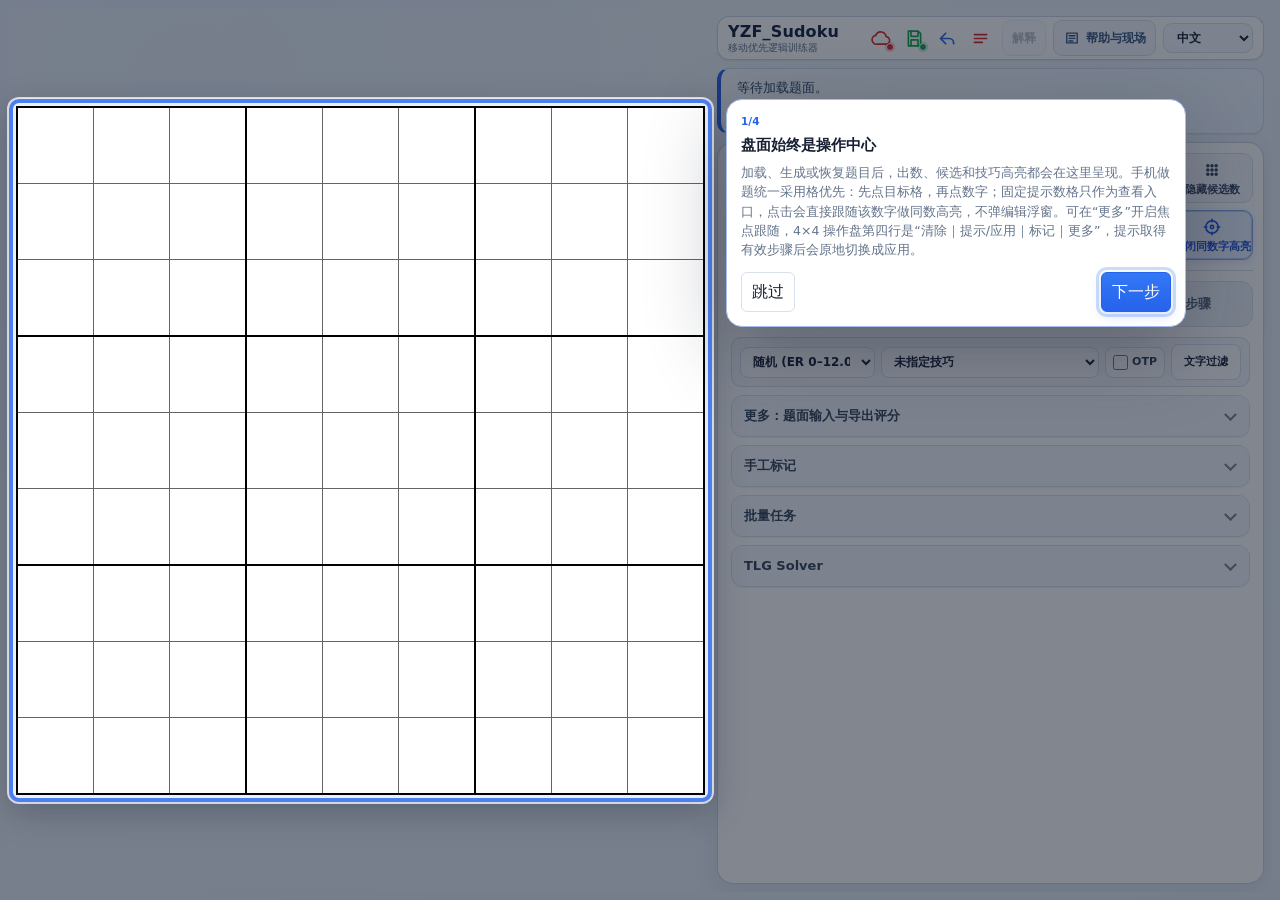
==== commit 2c144f8e: "Improved the puzzle-solving experience in PC mode." ====
--- a/index.html
+++ b/index.html
@@ -2979,7 +2979,7 @@
         font-size: 12px;
       }
       .global-actions {
-        grid-template-columns: repeat(10, minmax(27px, 1fr));
+        grid-template-columns: repeat(12, minmax(27px, 1fr));
         gap: 3px;
         margin-bottom: 4px;
         padding-bottom: 4px;
@@ -3238,7 +3238,7 @@
         font-size: 10px;
       }
       .global-actions {
-        grid-template-columns: repeat(10, minmax(24px, 1fr));
+        grid-template-columns: repeat(12, minmax(24px, 1fr));
         gap: 3px;
         margin: 0 0 4px;
         padding-bottom: 4px;
@@ -3424,7 +3424,7 @@
       }
       :fullscreen .global-actions,
       :-webkit-full-screen .global-actions {
-        grid-template-columns: repeat(10, minmax(24px, 1fr));
+        grid-template-columns: repeat(12, minmax(24px, 1fr));
         gap: 3px;
         margin: 0 0 4px;
         padding-bottom: 4px;
@@ -4232,7 +4232,7 @@
     }
 
     .global-actions {
-      grid-template-columns: repeat(5, minmax(0, 1fr));
+      grid-template-columns: repeat(6, minmax(0, 1fr));
       gap: 7px;
       margin: 0 0 10px;
       padding: 0 0 10px;
@@ -4638,7 +4638,7 @@
         font-size: 11px;
       }
       .global-actions {
-        grid-template-columns: repeat(10, minmax(0, 1fr));
+        grid-template-columns: repeat(12, minmax(0, 1fr));
         gap: 4px;
       }
       .global-actions .action-button,
@@ -4803,6 +4803,28 @@
       .hint-panel .forcing-branch-shortcut {
         display: none;
       }
+    }
+
+    /* V530.2: board display preferences live in the common desktop action grid.
+       Normal desktop is 2x6; the two preference buttons occupy column 6.
+       Coarse/mobile layouts hide these desktop shortcuts and keep the More drawer. */
+    .global-actions .desktop-board-pref-action[aria-pressed="true"] {
+      border-color: color-mix(in srgb, var(--accent) 45%, var(--border));
+      background: var(--accent-soft);
+      color: var(--accent-strong);
+    }
+    @media (pointer: fine) {
+      .global-actions { grid-template-columns: repeat(6, minmax(0, 1fr)); }
+    }
+    @media (pointer: coarse) {
+      .global-actions .desktop-board-pref-action { display: none !important; }
+    }
+    /* Hidden candidates keep their original 3x3 mouse hit areas.  opacity:0
+       removes the visual pencilmarks without disabling pointer hit testing, so
+       desktop FB-style direct candidate-position input remains available. */
+    .board-stage.board-hide-candidates .candidate-grid {
+      visibility: visible;
+      opacity: 0;
     }
 
     /* V439: dedicated mobile solve mode. The live board and number pad are
@@ -5040,22 +5062,22 @@
     .mobile-solve-shell.mobile-hide-candidates .candidate-grid {
       visibility: hidden;
     }
-    .mobile-solve-shell .sudoku-cell.mobile-same-digit,
-    .mobile-solve-shell .sudoku-cell.mobile-same-digit-candidate {
+    .sudoku-cell.mobile-same-digit,
+    .sudoku-cell.mobile-same-digit-candidate {
       background: #fff3c4;
       box-shadow: inset 0 0 0 2px #f0a51a;
     }
-    .mobile-solve-shell .sudoku-cell.mobile-same-digit-value .cell-value {
+    .sudoku-cell.mobile-same-digit-value .cell-value {
       color: #9a4f08;
       text-shadow: 0 1px 0 rgba(255, 255, 255, 0.75);
     }
-    .mobile-solve-shell .sudoku-cell.mobile-same-digit.selected,
-    .mobile-solve-shell .sudoku-cell.mobile-same-digit-candidate.selected,
-    .mobile-solve-shell .sudoku-cell.mobile-same-digit-value.selected {
+    .sudoku-cell.mobile-same-digit.selected,
+    .sudoku-cell.mobile-same-digit-candidate.selected,
+    .sudoku-cell.mobile-same-digit-value.selected {
       background: #dceafe;
       box-shadow: inset 0 0 0 3px #3478f6;
     }
-    .mobile-solve-shell .sudoku-cell.mobile-same-digit-value.selected .cell-value {
+    .sudoku-cell.mobile-same-digit-value.selected .cell-value {
       color: inherit;
       text-shadow: none;
     }
@@ -5976,11 +5998,13 @@
             <button id="btnLoad" class="action-button compact primary" type="button" title="加载" aria-label="加载"><span class="action-icon" aria-hidden="true"><svg viewBox="0 0 24 24" role="img" aria-hidden="true"><path d="M3.5 8.5h6l1.7 2h9.3v7A2.5 2.5 0 0 1 18 20H6a2.5 2.5 0 0 1-2.5-2.5v-9A2 2 0 0 1 5.5 6.5h3.3l1.6 2"></path><path d="M3.8 10.5h16.4"></path></svg></span><span class="action-label">加载</span></button>
             <button id="btnUndo" class="action-button compact" type="button" title="撤销" aria-label="撤销"><span class="action-icon" aria-hidden="true"><svg viewBox="0 0 24 24" role="img" aria-hidden="true"><path d="M9 7 5 11l4 4"></path><path d="M6 11h7a5 5 0 1 1 0 10h-1"></path></svg></span><span class="action-label">撤销</span></button>
             <button id="btnRedo" class="action-button compact" type="button" title="重做" aria-label="重做"><span class="action-icon" aria-hidden="true"><svg viewBox="0 0 24 24" role="img" aria-hidden="true"><path d="m15 7 4 4-4 4"></path><path d="M18 11h-7a5 5 0 1 0 0 10h1"></path></svg></span><span class="action-label">重做</span></button>
+            <button id="btnBoardCandidates" class="action-button compact desktop-board-pref-action" type="button" title="隐藏候选数" aria-label="隐藏候选数" aria-pressed="false"><span class="action-icon" aria-hidden="true"><svg viewBox="0 0 24 24" role="img" aria-hidden="true"><circle cx="7" cy="7" r="1.15"></circle><circle cx="12" cy="7" r="1.15"></circle><circle cx="17" cy="7" r="1.15"></circle><circle cx="7" cy="12" r="1.15"></circle><circle cx="12" cy="12" r="1.15"></circle><circle cx="17" cy="12" r="1.15"></circle><circle cx="7" cy="17" r="1.15"></circle><circle cx="12" cy="17" r="1.15"></circle><circle cx="17" cy="17" r="1.15"></circle></svg></span><span class="action-label">隐藏候选数</span></button>
             <button id="btnSolve" class="action-button compact" type="button" title="自动解题" aria-label="自动解题"><span class="action-icon" aria-hidden="true"><svg viewBox="0 0 24 24" role="img" aria-hidden="true"><path d="M8.5 10.5c-1-.8-1.6-2-1.6-3.3A5.1 5.1 0 0 1 12 2.5a5.1 5.1 0 0 1 5.1 4.7c0 1.3-.6 2.5-1.6 3.3-.6.5-1 .9-1.2 1.5h-4.6c-.2-.6-.6-1-1.2-1.5Z"></path><path d="M10 14.5h4M10.8 17h2.4"></path><path d="M4.2 6.6 2.8 6.1M6.4 3.5 5.5 2.4M17.6 3.5l.9-1.1M19.8 6.6l1.4-.5M15.8 1.8l.4-1.1"></path><path d="M5 18.2c1.2-1.1 2.6-1.5 3.7-1.2.8.3 1.2 1 1.8 1.4.8.5 1.8.4 2.4-.2.4-.4.7-.9 1.2-1.2 1-.6 2.4-.2 4 1.2"></path></svg></span><span class="action-label">自动解题</span></button>
             <button id="btnStep" class="action-button compact" type="button" title="提示一步" aria-label="提示一步"><span class="action-icon" aria-hidden="true"><svg viewBox="0 0 24 24" role="img" aria-hidden="true"><path d="M8.5 13.5c-1.1-.9-1.8-2.3-1.8-3.8A5.3 5.3 0 0 1 12 4.5a5.3 5.3 0 0 1 5.3 5.2c0 1.5-.7 2.9-1.8 3.8-.7.6-1.2 1.3-1.4 2H9.9c-.2-.7-.7-1.4-1.4-2Z"></path><path d="M10 18h4M10.8 20.5h2.4"></path><path d="M18.2 6.2h.01"></path></svg></span><span class="action-label">提示一步</span></button>
             <button id="btnApply" class="action-button compact" type="button" title="应用提示" aria-label="应用提示"><span class="action-icon" aria-hidden="true"><svg viewBox="0 0 24 24" role="img" aria-hidden="true"><circle cx="12" cy="12" r="8"></circle><path d="M8.7 12.3l2.2 2.2 4.4-4.8"></path></svg></span><span class="action-label">应用提示</span></button>
             <button id="btnAllSteps" class="action-button compact" type="button" title="所有步骤" aria-label="所有步骤"><span class="action-icon" aria-hidden="true"><svg viewBox="0 0 24 24" role="img" aria-hidden="true"><path d="M8.5 13.5c-1.1-.9-1.8-2.3-1.8-3.8A5.3 5.3 0 0 1 12 4.5a5.3 5.3 0 0 1 5.3 5.2c0 1.5-.7 2.9-1.8 3.8-.7.6-1.2 1.3-1.4 2H9.9c-.2-.7-.7-1.4-1.4-2Z"></path><path d="M10 18h4M10.8 20.5h2.4"></path><path d="M4.2 9.2 2.7 8.7M6.1 4.8 5.1 3.6M17.9 4.8l1-1.2M19.8 9.2l1.5-.5M15.8 2.9l.4-1.4"></path></svg></span><span class="action-label">所有步骤</span></button>
             <button id="btnFullscreen" class="action-button compact" type="button" title="全屏" aria-label="全屏"><span class="action-icon" aria-hidden="true"><svg viewBox="0 0 24 24" role="img" aria-hidden="true"><path d="M9 4H4v5M15 4h5v5M20 15v5h-5M4 15v5h5"></path></svg></span><span class="action-label">全屏</span></button>
+            <button id="btnBoardSameDigit" class="action-button compact desktop-board-pref-action" type="button" title="关闭同数字高亮" aria-label="关闭同数字高亮" aria-pressed="true"><span class="action-icon" aria-hidden="true"><svg viewBox="0 0 24 24" role="img" aria-hidden="true"><circle cx="12" cy="12" r="7.5"></circle><circle cx="12" cy="12" r="2"></circle><path d="M12 2.8v3M12 18.2v3M2.8 12h3M18.2 12h3"></path></svg></span><span class="action-label">关闭同数字高亮</span></button>
           </div>
           <div class="tab-list" role="tablist" aria-label="board tools">
             <button id="tabBtnControls" class="tab-button active" type="button" role="tab" aria-selected="true" aria-controls="tabControls" data-tab="controls">操作</button>
@@ -6005,7 +6029,6 @@
             </div>
 
             <div id="numpad" class="numpad" aria-label="number pad"></div>
-
 
             <details id="puzzleInputPanel" class="input-panel">
               <summary>更多：题面输入与导出评分</summary>
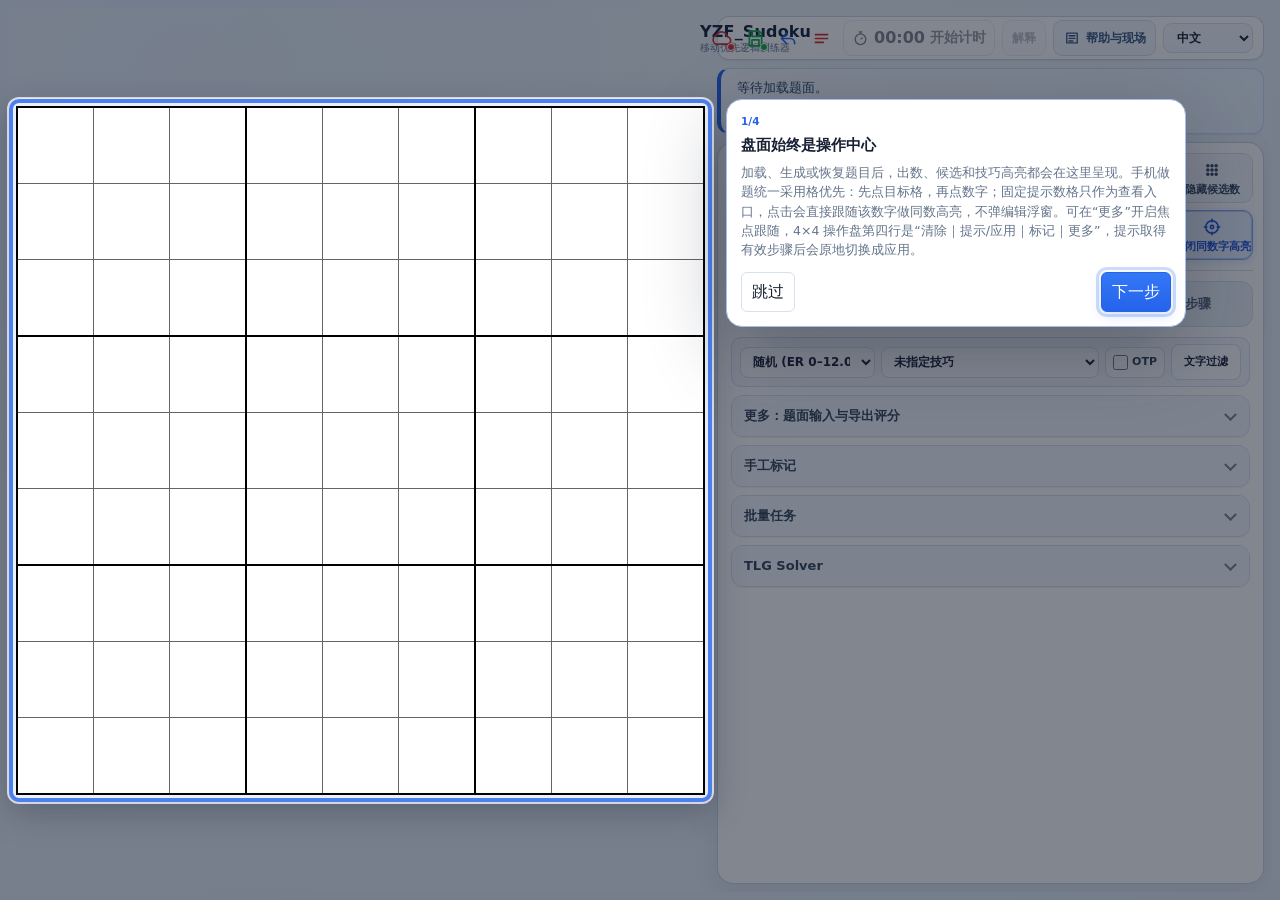
==== commit 26f29a98: "Added a timer function." ====
--- a/index.html
+++ b/index.html
@@ -4959,7 +4959,7 @@
     .mobile-solve-topbar {
       grid-area: mobile-top;
       display: grid;
-      grid-template-columns: auto minmax(0, 1fr) auto auto;
+      grid-template-columns: auto minmax(0, 1fr) auto auto auto;
       align-items: center;
       gap: 6px;
       min-height: 38px;
@@ -5910,6 +5910,11 @@
             <button class="app-status-button" type="button" data-app-status-kind="transient" data-state="idle" data-tone="ok" hidden aria-label="状态通知" title="状态通知"><svg viewBox="0 0 24 24" aria-hidden="true"><path d="M8 12.5 10.7 15 16.5 8.8"></path><circle cx="12" cy="12" r="8.5"></circle></svg><span class="app-status-dot" aria-hidden="true"></span></button>
             <button id="btnTaskCenter" class="app-status-button yzf-task-center-entry" type="button" data-tone="muted" data-state="idle" aria-label="任务状态" title="任务状态"><svg viewBox="0 0 24 24" aria-hidden="true"><path d="M5 7.5h14"></path><path d="M5 12h14"></path><path d="M5 16.5h9"></path></svg><span class="app-status-badge" data-yzf-task-badge aria-hidden="true"></span></button>
           </div>
+          <button id="btnSolveTimer" class="solve-timer-control" type="button" data-state="idle" title="开始计时" aria-label="开始计时">
+            <svg viewBox="0 0 24 24" aria-hidden="true"><circle cx="12" cy="13" r="7.5"></circle><path d="M9.5 2.8h5M12 5.5V3M12 13l3-2"></path></svg>
+            <span id="solveTimerText" class="solve-timer-text">00:00</span>
+            <span id="solveTimerAction" class="solve-timer-action">开始</span>
+          </button>
           <button id="btnStepExplain" class="step-explain-button" type="button" disabled title="当前没有可解释的步骤。" aria-label="当前没有可解释的步骤。">解释</button>
           <button id="btnMobileSolveMode" class="mobile-solve-entry" type="button" title="做题模式" aria-label="做题模式">做题</button>
           <button id="btnAppHub" class="app-hub-entry" type="button" aria-haspopup="dialog" aria-controls="appHubDialog" title="帮助与现场" aria-label="帮助与现场">
@@ -5947,6 +5952,13 @@
           <svg id="yzfUnderlay" class="yzf-underlay" viewBox="0 0 900 900" aria-hidden="true"></svg>
           <div id="board" class="sudoku-board"></div>
           <svg id="yzfOverlay" class="yzf-overlay" viewBox="0 0 900 900" aria-hidden="true"></svg>
+          <div id="solveTimerPauseOverlay" class="solve-timer-pause-overlay" hidden aria-live="polite">
+            <div class="solve-timer-pause-card">
+              <span id="solveTimerPauseLabel" class="solve-timer-pause-label">计时已暂停</span>
+              <strong id="solveTimerPauseText" class="solve-timer-pause-time">00:00</strong>
+              <button id="btnSolveTimerResume" class="solve-timer-resume" type="button">继续计时</button>
+            </div>
+          </div>
         </div>
         <div id="hintPanel" class="hint-panel">等待加载题面。</div>
         <div id="stepExplainPanel" class="step-explain-panel hidden" aria-live="polite"></div>
@@ -6564,6 +6576,7 @@
         <div id="mobileSolveTitle" class="mobile-solve-title">做题模式</div>
         <div id="mobileSolveInputState" class="mobile-solve-input-state">出数 · 未选格</div>
       </div>
+      <button id="btnMobileSolveTimer" class="mobile-solve-timer-control" type="button" data-state="idle" title="开始计时" aria-label="开始计时"><span aria-hidden="true">⏱</span><span id="mobileSolveTimerText">00:00</span></button>
       <div class="app-status-cluster" aria-label="应用状态"><button class="app-status-button" type="button" data-app-status-kind="pwa" data-state="initializing" data-tone="working" aria-label="正在初始化离线功能" title="正在初始化离线功能"><svg viewBox="0 0 24 24" aria-hidden="true"><path d="M7.5 18.5h9.2a4.3 4.3 0 0 0 .6-8.6A6.2 6.2 0 0 0 5.4 8.4 5 5 0 0 0 7.5 18.5Z"></path></svg><span class="app-status-dot" aria-hidden="true"></span></button><button class="app-status-button" type="button" data-app-status-kind="save" data-state="saved" data-tone="ok" aria-label="当前进度已保存" title="当前进度已保存"><svg viewBox="0 0 24 24" aria-hidden="true"><path d="M5 3.5h11l3 3V20.5H5Z"></path><path d="M8 3.5v6h8v-5M8 20.5v-7h8v7"></path></svg><span class="app-status-dot" aria-hidden="true"></span></button><button class="app-status-button" type="button" data-app-status-kind="transient" data-state="idle" data-tone="ok" hidden aria-label="状态通知" title="状态通知"><svg viewBox="0 0 24 24" aria-hidden="true"><path d="M8 12.5 10.7 15 16.5 8.8"></path><circle cx="12" cy="12" r="8.5"></circle></svg><span class="app-status-dot" aria-hidden="true"></span></button></div>
       <button id="btnMobileSolveNewPuzzle" type="button" aria-expanded="false">新题</button>
     </header>
